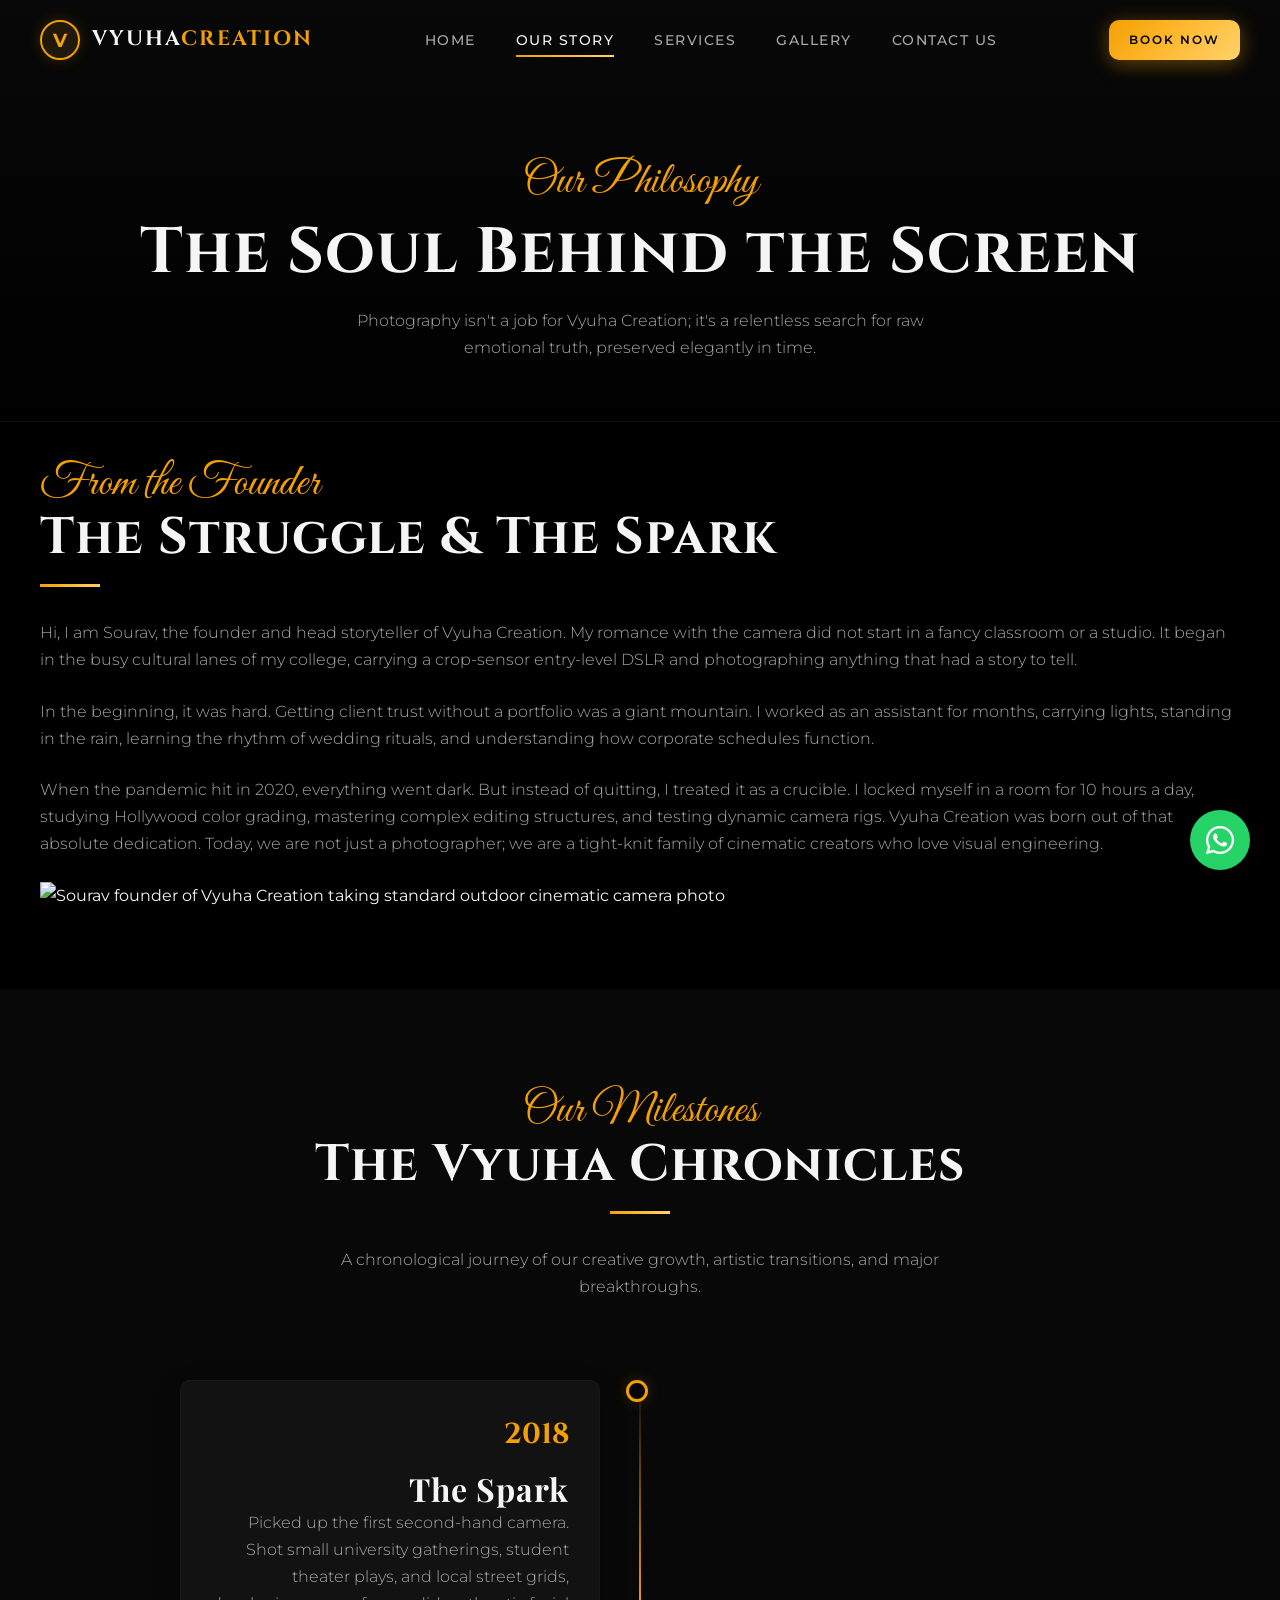
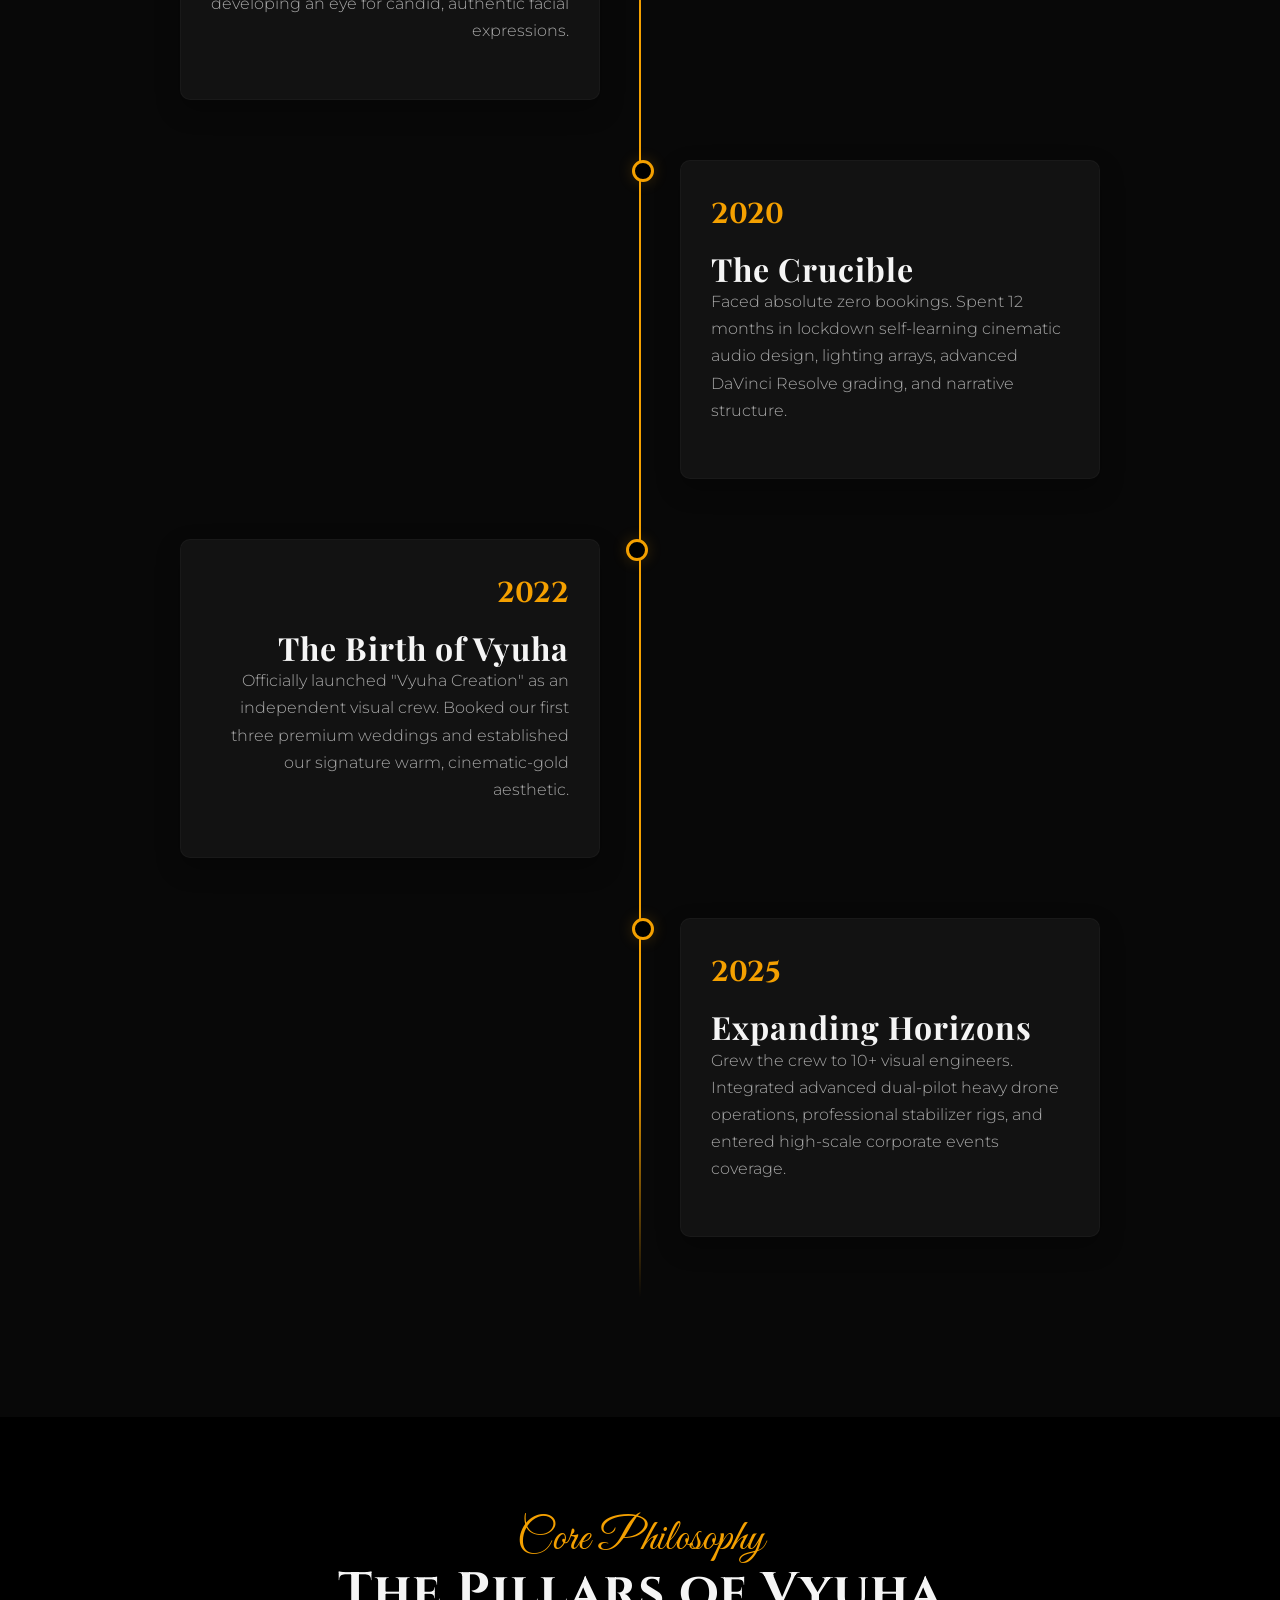
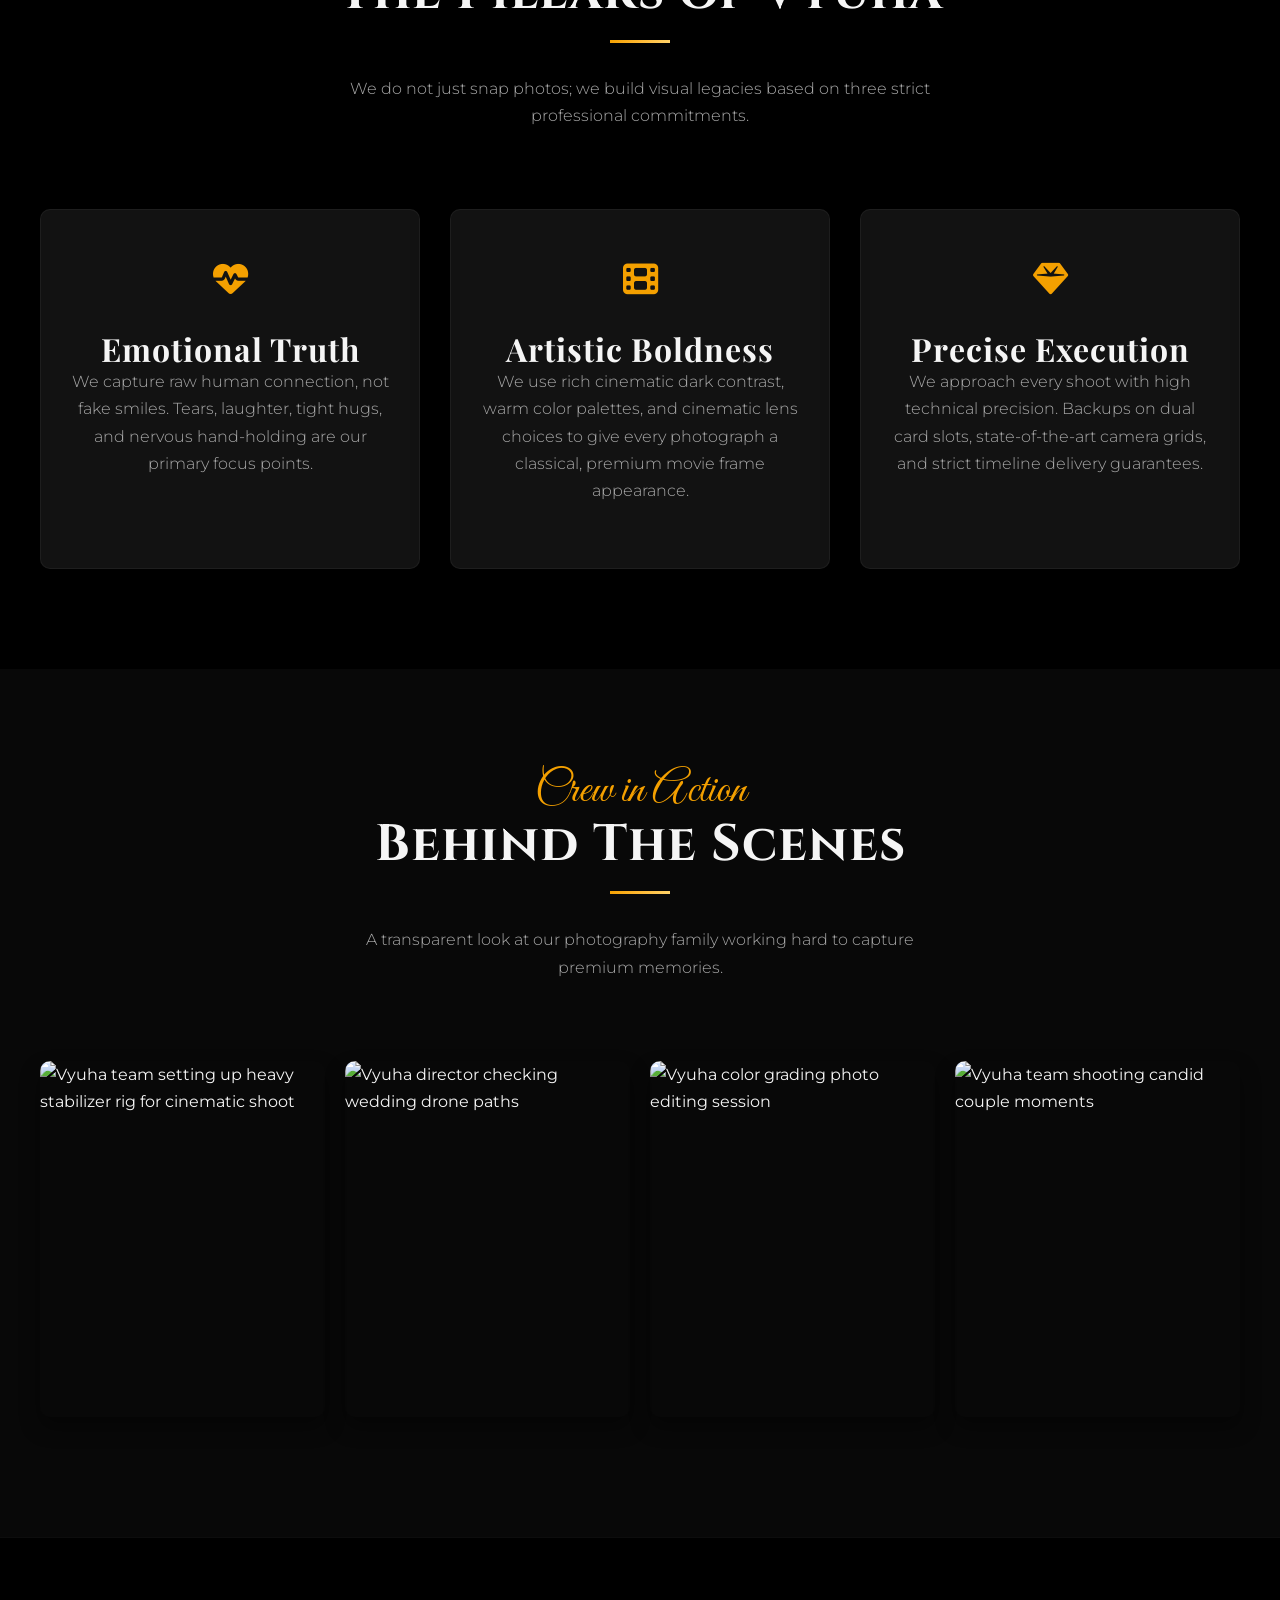
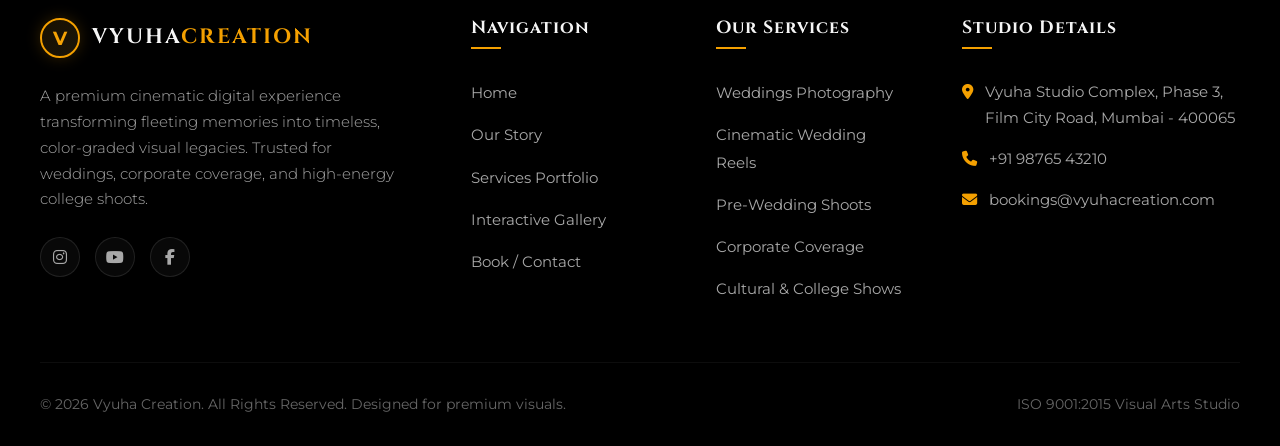
==== about.html @ 6b087086 "Initial commit - premium responsive cinematic portfolio website" ====
<!DOCTYPE html>
<html lang="en">
<head>
  <meta charset="UTF-8">
  <meta name="viewport" content="width=device-width, initial-scale=1.0">
  
  <!-- SEO Optimization -->
  <title>Our Story | Vyuha Creation Studio & Crew</title>
  <meta name="description" content="Discover the emotional journey behind Vyuha Creation. Learn about our founder's vision, our struggle, our creative philosophy, and what makes us premium.">
  <meta name="keywords" content="photography studio story, who is vyuha creation, wedding cinematic videographers, documentary photography">
  
  <!-- FontAwesome Icons -->
  <link rel="stylesheet" href="https://cdnjs.cloudflare.com/ajax/libs/font-awesome/6.4.0/css/all.min.css">
  
  <!-- Master Stylesheet -->
  <link rel="stylesheet" href="css/style.css">
  
  <style>
    /* About-Specific Timeline Styles */
    .timeline-container {
      position: relative;
      max-width: 1000px;
      margin: 80px auto 0 auto;
    }
    
    .timeline-container::before {
      content: '';
      position: absolute;
      width: 2px;
      height: 100%;
      background: linear-gradient(180deg, rgba(244,160,0,0) 0%, var(--color-gold) 15%, var(--color-gold) 85%, rgba(244,160,0,0) 100%);
      left: 50%;
      transform: translateX(-50%);
      top: 0;
    }
    
    .timeline-item {
      position: relative;
      width: 50%;
      padding: 0 40px 60px 40px;
      box-sizing: border-box;
    }
    
    .timeline-item::after {
      content: '';
      position: absolute;
      width: 16px;
      height: 16px;
      border-radius: 50%;
      background: var(--bg-pure-black);
      border: 3px solid var(--color-gold);
      top: 0;
      z-index: 2;
      box-shadow: var(--gold-border-glow);
    }
    
    .timeline-item:nth-child(odd) {
      left: 0;
      text-align: right;
    }
    
    .timeline-item:nth-child(odd)::after {
      right: -8px;
    }
    
    .timeline-item:nth-child(even) {
      left: 50%;
      text-align: left;
    }
    
    .timeline-item:nth-child(even)::after {
      left: -8px;
    }
    
    .timeline-year {
      font-family: var(--font-serif-brand);
      font-size: 1.8rem;
      font-weight: 700;
      color: var(--color-gold);
      margin-bottom: 10px;
    }
    
    .timeline-card {
      background: var(--bg-card);
      border: 1px solid rgba(255, 255, 255, 0.03);
      padding: 30px;
      border-radius: var(--border-radius-md);
      box-shadow: 0 10px 25px rgba(0,0,0,0.3);
      transition: var(--transition-smooth);
    }
    
    .timeline-item:hover .timeline-card {
      transform: translateY(-5px);
      border-color: rgba(244, 160, 0, 0.2);
      box-shadow: var(--gold-border-glow);
    }
    
    /* Philosphy Pillars styling */
    .pillars-grid {
      display: grid;
      grid-template-columns: repeat(3, 1fr);
      gap: 30px;
      margin-top: 50px;
    }
    
    .pillar-card {
      text-align: center;
      padding: 40px 30px;
    }
    
    .pillar-icon {
      font-size: 2.2rem;
      color: var(--color-gold);
      margin-bottom: 20px;
    }
    
    /* BTS section grid */
    .bts-grid {
      display: grid;
      grid-template-columns: repeat(4, 1fr);
      gap: 20px;
      margin-top: 50px;
    }
    
    .bts-card {
      position: relative;
      border-radius: var(--border-radius-md);
      overflow: hidden;
      aspect-ratio: 4/5;
      box-shadow: 0 10px 20px rgba(0,0,0,0.4);
    }
    
    .bts-card img {
      width: 100%;
      height: 100%;
      object-fit: cover;
      transition: var(--transition-smooth);
    }
    
    .bts-card:hover img {
      transform: scale(1.06);
    }
    
    .bts-overlay {
      position: absolute;
      top: 0;
      left: 0;
      width: 100%;
      height: 100%;
      background: rgba(0, 0, 0, 0.6);
      opacity: 0;
      transition: var(--transition-fast);
      display: flex;
      align-items: center;
      justify-content: center;
      padding: 20px;
      text-align: center;
    }
    
    .bts-card:hover class {
      opacity: 1;
    }
    
    .bts-card:hover .bts-overlay {
      opacity: 1;
    }
    
    .bts-text {
      font-family: var(--font-sans);
      font-size: 0.85rem;
      font-weight: 500;
      letter-spacing: 1px;
      text-transform: uppercase;
      color: var(--color-gold);
    }
    
    /* Responsive timeline */
    @media (max-width: 768px) {
      .timeline-container::before {
        left: 20px;
      }
      
      .timeline-item {
        width: 100%;
        padding-left: 50px;
        padding-right: 0;
        text-align: left !important;
      }
      
      .timeline-item::after {
        left: 12px !important;
      }
      
      .timeline-item:nth-child(even) {
        left: 0;
      }
      
      .pillars-grid {
        grid-template-columns: 1fr;
      }
      
      .bts-grid {
        grid-template-columns: repeat(2, 1fr);
      }
    }
  </style>
</head>
<body>

  <!-- ==========================================
       HEADER / NAVIGATION BAR
       ========================================== -->
  <header>
    <div class="navbar">
      <a href="index.html" class="logo">
        <div class="logo-icon">V</div>
        <div class="logo-text">VYUHA<span>CREATION</span></div>
      </a>
      
      <ul class="nav-links">
        <li><a href="index.html">Home</a></li>
        <li><a href="about.html" class="active">Our Story</a></li>
        <li><a href="services.html">Services</a></li>
        <li><a href="gallery.html">Gallery</a></li>
        <li><a href="contact.html">Contact Us</a></li>
      </ul>
      
      <div class="nav-actions">
        <a href="contact.html" class="btn btn-primary" style="padding: 10px 20px; font-size: 0.75rem;">Book Now</a>
        <button class="hamburger" aria-label="Toggle Navigation">
          <span></span>
          <span></span>
          <span></span>
        </button>
      </div>
    </div>
  </header>

  <!-- Mobile Overlay Navigation -->
  <ul class="mobile-nav">
    <li><a href="index.html">Home</a></li>
    <li><a href="about.html" class="active">Our Story</a></li>
    <li><a href="services.html">Services</a></li>
    <li><a href="gallery.html">Gallery</a></li>
    <li><a href="contact.html">Contact Us</a></li>
    <li><a href="contact.html" class="btn btn-primary" style="margin-top: 20px;">Book A Shoot</a></li>
  </ul>

  <!-- ==========================================
       PAGE HERO
       ========================================== -->
  <section style="padding: 160px 40px 60px 40px; text-align: center; background: linear-gradient(180deg, var(--bg-dark-charcoal) 0%, var(--bg-pure-black) 100%); border-bottom: 1px solid rgba(255,255,255,0.02);">
    <div class="container reveal">
      <span class="script-text">Our Philosophy</span>
      <h1 style="font-size: clamp(2.2rem, 5vw, 4rem); font-family: var(--font-serif-brand); margin-top: 10px;">The Soul Behind the Screen</h1>
      <p style="max-width: 600px; margin: 15px auto 0 auto; color: var(--color-text-secondary);">Photography isn't a job for Vyuha Creation; it's a relentless search for raw emotional truth, preserved elegantly in time.</p>
    </div>
  </section>

  <!-- ==========================================
       FOUNDER'S STORY SECTION
       ========================================== -->
  <section style="padding-top: 40px; padding-bottom: 80px;">
    <div class="container">
      <div class="intro-grid">
        <div class="intro-content reveal">
          <span class="script-text">From the Founder</span>
          <h2 class="section-title">The Struggle & The Spark</h2>
          <p>Hi, I am Sourav, the founder and head storyteller of Vyuha Creation. My romance with the camera did not start in a fancy classroom or a studio. It began in the busy cultural lanes of my college, carrying a crop-sensor entry-level DSLR and photographing anything that had a story to tell.</p>
          <p>In the beginning, it was hard. Getting client trust without a portfolio was a giant mountain. I worked as an assistant for months, carrying lights, standing in the rain, learning the rhythm of wedding rituals, and understanding how corporate schedules function.</p>
          <p>When the pandemic hit in 2020, everything went dark. But instead of quitting, I treated it as a crucible. I locked myself in a room for 10 hours a day, studying Hollywood color grading, mastering complex editing structures, and testing dynamic camera rigs. Vyuha Creation was born out of that absolute dedication. Today, we are not just a photographer; we are a tight-knit family of cinematic creators who love visual engineering.</p>
        </div>
        <div class="intro-image-container reveal" style="transition-delay: 0.2s;">
          <img src="https://images.unsplash.com/photo-1502602898657-3e91760cbb34?q=80&w=1200" alt="Sourav founder of Vyuha Creation taking standard outdoor cinematic camera photo">
        </div>
      </div>
    </div>
  </section>

  <!-- ==========================================
       TIMELINE OF STORY
       ========================================== -->
  <section style="background-color: var(--bg-dark-charcoal); padding-top: 100px; padding-bottom: 120px;">
    <div class="container">
      <div class="section-header reveal">
        <span class="script-text">Our Milestones</span>
        <h2 class="section-title center">The Vyuha Chronicles</h2>
        <p>A chronological journey of our creative growth, artistic transitions, and major breakthroughs.</p>
      </div>
      
      <div class="timeline-container">
        <!-- Item 1 -->
        <div class="timeline-item reveal">
          <div class="timeline-card">
            <div class="timeline-year">2018</div>
            <h3>The Spark</h3>
            <p>Picked up the first second-hand camera. Shot small university gatherings, student theater plays, and local street grids, developing an eye for candid, authentic facial expressions.</p>
          </div>
        </div>
        
        <!-- Item 2 -->
        <div class="timeline-item reveal" style="transition-delay: 0.15s;">
          <div class="timeline-card">
            <div class="timeline-year">2020</div>
            <h3>The Crucible</h3>
            <p>Faced absolute zero bookings. Spent 12 months in lockdown self-learning cinematic audio design, lighting arrays, advanced DaVinci Resolve grading, and narrative structure.</p>
          </div>
        </div>
        
        <!-- Item 3 -->
        <div class="timeline-item reveal" style="transition-delay: 0.2s;">
          <div class="timeline-card">
            <div class="timeline-year">2022</div>
            <h3>The Birth of Vyuha</h3>
            <p>Officially launched "Vyuha Creation" as an independent visual crew. Booked our first three premium weddings and established our signature warm, cinematic-gold aesthetic.</p>
          </div>
        </div>
        
        <!-- Item 4 -->
        <div class="timeline-item reveal" style="transition-delay: 0.25s;">
          <div class="timeline-card">
            <div class="timeline-year">2025</div>
            <h3>Expanding Horizons</h3>
            <p>Grew the crew to 10+ visual engineers. Integrated advanced dual-pilot heavy drone operations, professional stabilizer rigs, and entered high-scale corporate events coverage.</p>
          </div>
        </div>
      </div>
    </div>
  </section>

  <!-- ==========================================
       OUR PILLARS / PHILOSOPHY
       ========================================== -->
  <section style="padding-top: 100px; padding-bottom: 100px;">
    <div class="container">
      <div class="section-header reveal">
        <span class="script-text">Core Philosophy</span>
        <h2 class="section-title center">The Pillars of Vyuha</h2>
        <p>We do not just snap photos; we build visual legacies based on three strict professional commitments.</p>
      </div>
      
      <div class="pillars-grid">
        <!-- Pillar 1 -->
        <div class="card pillar-card reveal">
          <div class="pillar-icon"><i class="fa-solid fa-heart-pulse"></i></div>
          <h3>Emotional Truth</h3>
          <p>We capture raw human connection, not fake smiles. Tears, laughter, tight hugs, and nervous hand-holding are our primary focus points.</p>
        </div>
        
        <!-- Pillar 2 -->
        <div class="card pillar-card reveal" style="transition-delay: 0.15s;">
          <div class="pillar-icon"><i class="fa-solid fa-film"></i></div>
          <h3>Artistic Boldness</h3>
          <p>We use rich cinematic dark contrast, warm color palettes, and cinematic lens choices to give every photograph a classical, premium movie frame appearance.</p>
        </div>
        
        <!-- Pillar 3 -->
        <div class="card pillar-card reveal" style="transition-delay: 0.3s;">
          <div class="pillar-icon"><i class="fa-solid fa-gem"></i></div>
          <h3>Precise Execution</h3>
          <p>We approach every shoot with high technical precision. Backups on dual card slots, state-of-the-art camera grids, and strict timeline delivery guarantees.</p>
        </div>
      </div>
    </div>
  </section>

  <!-- ==========================================
       BEHIND THE SCENES SHOWCASE
       ========================================== -->
  <section style="background-color: var(--bg-dark-charcoal); padding-top: 100px; padding-bottom: 120px;">
    <div class="container">
      <div class="section-header reveal">
        <span class="script-text">Crew in Action</span>
        <h2 class="section-title center">Behind The Scenes</h2>
        <p>A transparent look at our photography family working hard to capture premium memories.</p>
      </div>
      
      <div class="bts-grid">
        <!-- Card 1 -->
        <div class="bts-card reveal">
          <img src="https://images.unsplash.com/photo-1475721027785-f74eccf877e2?q=80&w=600" alt="Vyuha team setting up heavy stabilizer rig for cinematic shoot">
          <div class="bts-overlay">
            <span class="bts-text">Camera Calibration</span>
          </div>
        </div>
        
        <!-- Card 2 -->
        <div class="bts-card reveal" style="transition-delay: 0.1s;">
          <img src="https://images.unsplash.com/photo-1540575467063-178a50c2df87?q=80&w=600" alt="Vyuha director checking wedding drone paths">
          <div class="bts-overlay">
            <span class="bts-text">Drone Scouting</span>
          </div>
        </div>
        
        <!-- Card 3 -->
        <div class="bts-card reveal" style="transition-delay: 0.2s;">
          <img src="https://images.unsplash.com/photo-1516450360452-9312f5e86fc7?q=80&w=600" alt="Vyuha color grading photo editing session">
          <div class="bts-overlay">
            <span class="bts-text">Color Grading Panel</span>
          </div>
        </div>
        
        <!-- Card 4 -->
        <div class="bts-card reveal" style="transition-delay: 0.3s;">
          <img src="https://images.unsplash.com/photo-1511285560929-80b456fea0bc?q=80&w=600" alt="Vyuha team shooting candid couple moments">
          <div class="bts-overlay">
            <span class="bts-text">Candid Framing</span>
          </div>
        </div>
      </div>
    </div>
  </section>

  <!-- ==========================================
       FOOTER
       ========================================== -->
  <footer>
    <div class="footer-grid">
      <div class="footer-column footer-about">
        <a href="index.html" class="logo">
          <div class="logo-icon">V</div>
          <div class="logo-text">VYUHA<span>CREATION</span></div>
        </a>
        <p>A premium cinematic digital experience transforming fleeting memories into timeless, color-graded visual legacies. Trusted for weddings, corporate coverage, and high-energy college shoots.</p>
        <div class="social-links">
          <a href="https://instagram.com" class="social-icon" target="_blank" aria-label="Instagram Profile"><i class="fa-brands fa-instagram"></i></a>
          <a href="https://youtube.com" class="social-icon" target="_blank" aria-label="Youtube Channel"><i class="fa-brands fa-youtube"></i></a>
          <a href="https://facebook.com" class="social-icon" target="_blank" aria-label="Facebook Page"><i class="fa-brands fa-facebook-f"></i></a>
        </div>
      </div>
      
      <div class="footer-column">
        <h4>Navigation</h4>
        <ul class="footer-links">
          <li><a href="index.html">Home</a></li>
          <li><a href="about.html">Our Story</a></li>
          <li><a href="services.html">Services Portfolio</a></li>
          <li><a href="gallery.html">Interactive Gallery</a></li>
          <li><a href="contact.html">Book / Contact</a></li>
        </ul>
      </div>
      
      <div class="footer-column">
        <h4>Our Services</h4>
        <ul class="footer-links">
          <li><a href="services.html#wedding">Weddings Photography</a></li>
          <li><a href="services.html#cinematic">Cinematic Wedding Reels</a></li>
          <li><a href="services.html#pre-wedding">Pre-Wedding Shoots</a></li>
          <li><a href="services.html#corporate">Corporate Coverage</a></li>
          <li><a href="services.html#events">Cultural & College Shows</a></li>
        </ul>
      </div>
      
      <div class="footer-column">
        <h4>Studio Details</h4>
        <div class="footer-contact-info">
          <div class="contact-item">
            <i class="fa-solid fa-location-dot"></i>
            <span>Vyuha Studio Complex, Phase 3, Film City Road, Mumbai - 400065</span>
          </div>
          <div class="contact-item">
            <i class="fa-solid fa-phone"></i>
            <span>+91 98765 43210</span>
          </div>
          <div class="contact-item">
            <i class="fa-solid fa-envelope"></i>
            <span>bookings@vyuhacreation.com</span>
          </div>
        </div>
      </div>
    </div>
    
    <div class="footer-bottom">
      <span>&copy; 2026 Vyuha Creation. All Rights Reserved. Designed for premium visuals.</span>
      <span>ISO 9001:2015 Visual Arts Studio</span>
    </div>
  </footer>

  <!-- WhatsApp Floating Widget Button -->
  <a href="#" class="whatsapp-widget whatsapp-booking-btn" data-service="Brand Story Consultation" target="_blank" aria-label="Chat on WhatsApp">
    <i class="fa-brands fa-whatsapp"></i>
  </a>

  <!-- ==========================================
       SCRIPTS
       ========================================== -->
  <script src="js/main.js"></script>

</body>
</html>
---- css/style.css ----
/* ==========================================================================
   VYUHA CREATION - PREMIUM DESIGN SYSTEM & Brand Stylesheet
   ========================================================================== */

/* --- Google Fonts Import --- */
@import url('https://fonts.googleapis.com/css2?family=Cinzel:wght@400;600;700;900&family=Montserrat:ital,wght@0,300;0,400;0,500;0,600;0,700;1,400&family=Playfair+Display:ital,wght@0,400;0,600;0,700;1,400&family=Great+Vibes&display=swap');

/* --- CSS Variables & Design Tokens --- */
:root {
  /* Colors */
  --bg-pure-black: #000000;
  --bg-dark-charcoal: #080808;
  --bg-card: #121212;
  --bg-card-hover: #1c1c1c;
  
  --color-gold: #F4A000;
  --color-gold-light: #FFB933;
  --color-gold-glow: #ffd36b;
  
  --color-text-primary: #F5F5F5;
  --color-text-secondary: #A8A8A8;
  --color-text-dark: #666666;
  
  --gold-gradient: linear-gradient(135deg, #F4A000, #FFB933, #FFD36B);
  --dark-gradient: linear-gradient(180deg, rgba(0,0,0,0.8) 0%, rgba(10,10,10,0.95) 100%);
  --gold-border-glow: 0 0 15px rgba(244, 160, 0, 0.2);
  --gold-button-glow: 0 4px 20px rgba(244, 160, 0, 0.4);
  
  /* Fonts */
  --font-serif-brand: 'Cinzel', serif;
  --font-serif-display: 'Playfair Display', serif;
  --font-sans: 'Montserrat', sans-serif;
  --font-script: 'Great Vibes', cursive;
  
  /* Layout */
  --header-height: 80px;
  --transition-smooth: all 0.5s cubic-bezier(0.25, 0.8, 0.25, 1);
  --transition-fast: all 0.25s ease;
  --border-radius-sm: 4px;
  --border-radius-md: 10px;
  --border-radius-lg: 20px;
  --max-width: 1400px;
}

/* --- Base & Reset --- */
* {
  box-sizing: border-box;
  margin: 0;
  padding: 0;
}

html {
  scroll-behavior: smooth;
  background-color: var(--bg-pure-black);
  color: var(--color-text-primary);
  font-family: var(--font-sans);
  font-size: 16px;
  -webkit-font-smoothing: antialiased;
  overflow-x: hidden;
}

body {
  overflow-x: hidden;
  background-color: var(--bg-pure-black);
  min-height: 100vh;
  line-height: 1.7;
}

/* Sleek Dark Scrollbar */
::-webkit-scrollbar {
  width: 8px;
}
::-webkit-scrollbar-track {
  background: var(--bg-pure-black);
}
::-webkit-scrollbar-thumb {
  background: #222;
  border-radius: var(--border-radius-sm);
  border: 2px solid var(--bg-pure-black);
}
::-webkit-scrollbar-thumb:hover {
  background: var(--color-gold);
}

/* --- Typography --- */
h1, h2, h3, h4, h5, h6 {
  font-family: var(--font-serif-brand);
  font-weight: 700;
  letter-spacing: 1px;
  line-height: 1.2;
}

h1 {
  font-size: clamp(2.5rem, 5vw, 5rem);
}

h2 {
  font-size: clamp(2rem, 4vw, 3.5rem);
  position: relative;
  margin-bottom: 2rem;
}

h2.section-title::after {
  content: '';
  display: block;
  width: 60px;
  height: 3px;
  background: var(--gold-gradient);
  margin-top: 1rem;
}

h2.section-title.center::after {
  margin: 1rem auto 0 auto;
}

h3 {
  font-size: clamp(1.4rem, 2.5vw, 2rem);
  font-family: var(--font-serif-display);
}

p {
  color: var(--color-text-secondary);
  font-weight: 300;
  margin-bottom: 1.5rem;
}

a {
  color: inherit;
  text-decoration: none;
  transition: var(--transition-fast);
}

.script-text {
  font-family: var(--font-script);
  color: var(--color-gold);
  font-size: clamp(1.8rem, 3.5vw, 3rem);
  font-weight: 400;
  letter-spacing: 0;
  line-height: 1;
}

/* --- Global Shell Layout (Navbar & Footer) --- */

header {
  position: fixed;
  top: 0;
  left: 0;
  width: 100%;
  height: var(--header-height);
  z-index: 1000;
  transition: var(--transition-smooth);
}

header.scrolled {
  background-color: rgba(0, 0, 0, 0.9);
  backdrop-filter: blur(15px);
  border-bottom: 1px solid rgba(244, 160, 0, 0.1);
  height: 70px;
}

.navbar {
  max-width: var(--max-width);
  margin: 0 auto;
  height: 100%;
  display: flex;
  justify-content: space-between;
  align-items: center;
  padding: 0 40px;
}

.logo {
  display: flex;
  align-items: center;
  gap: 12px;
}

.logo-icon {
  width: 40px;
  height: 40px;
  border: 2px solid var(--color-gold);
  border-radius: 50%;
  display: flex;
  align-items: center;
  justify-content: center;
  color: var(--color-gold);
  font-weight: bold;
  font-size: 1.2rem;
  box-shadow: var(--gold-border-glow);
  position: relative;
  overflow: hidden;
}

.logo-icon::before {
  content: '';
  position: absolute;
  width: 100%;
  height: 100%;
  background: var(--gold-gradient);
  opacity: 0.1;
}

.logo-text {
  font-family: var(--font-serif-brand);
  font-size: 1.3rem;
  font-weight: 700;
  letter-spacing: 2px;
  color: var(--color-text-primary);
}

.logo-text span {
  color: var(--color-gold);
}

.nav-links {
  display: flex;
  align-items: center;
  gap: 40px;
  list-style: none;
}

.nav-links a {
  font-family: var(--font-sans);
  font-size: 0.9rem;
  font-weight: 500;
  letter-spacing: 1.5px;
  text-transform: uppercase;
  color: var(--color-text-secondary);
  position: relative;
  padding: 8px 0;
}

.nav-links a::after {
  content: '';
  position: absolute;
  bottom: 0;
  left: 0;
  width: 0;
  height: 2px;
  background: var(--gold-gradient);
  transition: var(--transition-smooth);
}

.nav-links a:hover,
.nav-links a.active {
  color: var(--color-text-primary);
}

.nav-links a:hover::after,
.nav-links a.active::after {
  width: 100%;
}

.nav-actions {
  display: flex;
  align-items: center;
}

/* Hamburger Menu button */
.hamburger {
  display: none;
  background: none;
  border: none;
  cursor: pointer;
  z-index: 1001;
}

.hamburger span {
  display: block;
  width: 25px;
  height: 2px;
  background: var(--color-text-primary);
  margin: 6px 0;
  transition: var(--transition-fast);
}

/* Mobile Sidebar Menu */
.mobile-nav {
  position: fixed;
  top: 0;
  right: -100%;
  width: 100%;
  height: 100vh;
  background-color: var(--bg-pure-black);
  z-index: 999;
  display: flex;
  flex-direction: column;
  justify-content: center;
  align-items: center;
  gap: 30px;
  list-style: none;
  transition: var(--transition-smooth);
  padding: 80px 40px;
}

.mobile-nav.active {
  right: 0;
}

.mobile-nav a {
  font-family: var(--font-serif-brand);
  font-size: 1.8rem;
  text-transform: uppercase;
  letter-spacing: 3px;
  color: var(--color-text-secondary);
}

.mobile-nav a:hover,
.mobile-nav a.active {
  color: var(--color-gold);
  text-shadow: 0 0 10px rgba(244, 160, 0, 0.3);
}

/* --- Buttons System --- */
.btn {
  display: inline-flex;
  align-items: center;
  justify-content: center;
  padding: 14px 28px;
  border-radius: var(--border-radius-md);
  font-family: var(--font-sans);
  font-size: 0.85rem;
  font-weight: 600;
  letter-spacing: 2px;
  text-transform: uppercase;
  cursor: pointer;
  transition: var(--transition-smooth);
  border: none;
  position: relative;
  z-index: 1;
}

.btn-primary {
  background: var(--gold-gradient);
  color: var(--bg-pure-black);
  box-shadow: var(--gold-button-glow);
}

.btn-primary::before {
  content: '';
  position: absolute;
  top: 0;
  left: 0;
  width: 100%;
  height: 100%;
  background: linear-gradient(135deg, #FFB933, #FFD36B, #F4A000);
  opacity: 0;
  transition: var(--transition-fast);
  z-index: -1;
  border-radius: var(--border-radius-md);
}

.btn-primary:hover {
  transform: translateY(-3px);
  box-shadow: 0 6px 25px rgba(244, 160, 0, 0.6);
}

.btn-primary:hover::before {
  opacity: 1;
}

.btn-secondary {
  background: transparent;
  color: var(--color-text-primary);
  border: 1px solid rgba(255, 255, 255, 0.2);
}

.btn-secondary:hover {
  border-color: var(--color-gold);
  color: var(--bg-pure-black);
  transform: translateY(-3px);
  box-shadow: var(--gold-border-glow);
}

.btn-secondary::before {
  content: '';
  position: absolute;
  top: 0;
  left: 0;
  width: 100%;
  height: 100%;
  background: var(--gold-gradient);
  z-index: -1;
  transform: scaleX(0);
  transform-origin: left;
  transition: transform 0.5s cubic-bezier(0.25, 0.8, 0.25, 1);
  border-radius: 9px;
}

.btn-secondary:hover::before {
  transform: scaleX(1);
}

/* --- Common Layout & Containers --- */
section {
  padding: 120px 40px;
  position: relative;
}

.container {
  max-width: var(--max-width);
  margin: 0 auto;
  width: 100%;
}

.section-header {
  text-align: center;
  margin-bottom: 80px;
}

.section-header p {
  max-width: 600px;
  margin: 15px auto 0 auto;
}

/* Floating WhatsApp Button */
.whatsapp-widget {
  position: fixed;
  bottom: 30px;
  right: 30px;
  z-index: 998;
  width: 60px;
  height: 60px;
  background-color: #25d366;
  border-radius: 50%;
  display: flex;
  align-items: center;
  justify-content: center;
  box-shadow: 0 4px 15px rgba(0, 0, 0, 0.3);
  color: white;
  font-size: 2rem;
  transition: var(--transition-smooth);
}

.whatsapp-widget:hover {
  transform: scale(1.1) rotate(15deg);
  box-shadow: 0 8px 25px rgba(37, 211, 102, 0.5);
}

/* --- Component styles --- */

/* Cards General */
.grid-container {
  display: grid;
  gap: 30px;
}

.card {
  background: var(--bg-card);
  border: 1px solid rgba(255, 255, 255, 0.05);
  border-radius: var(--border-radius-md);
  padding: 40px;
  transition: var(--transition-smooth);
  position: relative;
  overflow: hidden;
}

.card::before {
  content: '';
  position: absolute;
  top: 0;
  left: 0;
  width: 100%;
  height: 3px;
  background: var(--gold-gradient);
  transform: scaleX(0);
  transform-origin: left;
  transition: var(--transition-smooth);
}

.card:hover {
  transform: translateY(-5px);
  background: var(--bg-card-hover);
  border-color: rgba(244, 160, 0, 0.2);
  box-shadow: var(--gold-border-glow);
}

.card:hover::before {
  transform: scaleX(1);
}

/* --- Lightbox System --- */
.lightbox {
  position: fixed;
  top: 0;
  left: 0;
  width: 100%;
  height: 100%;
  background: rgba(0, 0, 0, 0.95);
  z-index: 2000;
  display: flex;
  justify-content: center;
  align-items: center;
  opacity: 0;
  pointer-events: none;
  transition: opacity 0.4s ease;
}

.lightbox.active {
  opacity: 1;
  pointer-events: all;
}

.lightbox-content {
  position: relative;
  max-width: 90%;
  max-height: 85%;
  display: flex;
  justify-content: center;
  align-items: center;
}

.lightbox-image {
  max-width: 100%;
  max-height: 85vh;
  border-radius: var(--border-radius-sm);
  box-shadow: 0 10px 30px rgba(0, 0, 0, 0.5);
  border: 1px solid rgba(255, 255, 255, 0.1);
  transform: scale(0.9);
  transition: transform 0.4s ease;
}

.lightbox.active .lightbox-image {
  transform: scale(1);
}

.lightbox-close {
  position: absolute;
  top: -40px;
  right: 0;
  background: none;
  border: none;
  color: var(--color-text-primary);
  font-size: 2rem;
  cursor: pointer;
  transition: var(--transition-fast);
}

.lightbox-close:hover {
  color: var(--color-gold);
}

.lightbox-nav {
  position: absolute;
  top: 50%;
  transform: translateY(-50%);
  background: rgba(0, 0, 0, 0.5);
  border: 1px solid rgba(255, 255, 255, 0.1);
  color: var(--color-text-primary);
  font-size: 1.5rem;
  padding: 15px 20px;
  cursor: pointer;
  transition: var(--transition-fast);
  border-radius: var(--border-radius-sm);
}

.lightbox-nav:hover {
  color: var(--color-gold);
  background: rgba(0, 0, 0, 0.8);
}

.lightbox-prev {
  left: -80px;
}

.lightbox-next {
  right: -80px;
}

/* Glassmorphism Inquiry Form */
.glass-panel {
  background: rgba(18, 18, 18, 0.6);
  backdrop-filter: blur(20px);
  border: 1px solid rgba(255, 255, 255, 0.05);
  border-radius: var(--border-radius-lg);
  padding: 50px;
  box-shadow: 0 15px 35px rgba(0, 0, 0, 0.4);
  position: relative;
  overflow: hidden;
}

.glass-panel::before {
  content: '';
  position: absolute;
  width: 200px;
  height: 200px;
  background: radial-gradient(circle, rgba(244, 160, 0, 0.1) 0%, transparent 70%);
  top: -100px;
  right: -100px;
}

.form-group {
  margin-bottom: 25px;
}

.form-group label {
  display: block;
  font-family: var(--font-sans);
  font-size: 0.8rem;
  text-transform: uppercase;
  letter-spacing: 2px;
  color: var(--color-text-secondary);
  margin-bottom: 10px;
  font-weight: 600;
}

.form-control {
  width: 100%;
  background: rgba(255, 255, 255, 0.03);
  border: 1px solid rgba(255, 255, 255, 0.1);
  border-radius: var(--border-radius-md);
  padding: 16px 20px;
  font-family: var(--font-sans);
  color: var(--color-text-primary);
  font-size: 0.95rem;
  transition: var(--transition-fast);
}

.form-control:focus {
  outline: none;
  border-color: var(--color-gold);
  background: rgba(255, 255, 255, 0.05);
  box-shadow: 0 0 10px rgba(244, 160, 0, 0.15);
}

textarea.form-control {
  resize: vertical;
  min-height: 120px;
}

/* Footer Section */
footer {
  background-color: var(--bg-pure-black);
  border-top: 1px solid rgba(255, 255, 255, 0.05);
  padding: 80px 40px 30px 40px;
}

.footer-grid {
  display: grid;
  grid-template-columns: 2fr 1fr 1fr 1.5fr;
  gap: 60px;
  max-width: var(--max-width);
  margin: 0 auto 60px auto;
}

.footer-about .logo {
  margin-bottom: 25px;
}

.footer-about p {
  font-size: 0.95rem;
  margin-bottom: 25px;
}

.social-links {
  display: flex;
  gap: 15px;
}

.social-icon {
  width: 40px;
  height: 40px;
  border-radius: 50%;
  background: rgba(255, 255, 255, 0.03);
  border: 1px solid rgba(255, 255, 255, 0.1);
  display: flex;
  align-items: center;
  justify-content: center;
  color: var(--color-text-secondary);
  transition: var(--transition-fast);
}

.social-icon:hover {
  background: var(--gold-gradient);
  color: var(--bg-pure-black);
  border-color: transparent;
  transform: translateY(-3px);
  box-shadow: var(--gold-border-glow);
}

.footer-column h4 {
  font-family: var(--font-serif-brand);
  font-size: 1.1rem;
  margin-bottom: 30px;
  color: var(--color-text-primary);
  position: relative;
  padding-bottom: 10px;
}

.footer-column h4::after {
  content: '';
  position: absolute;
  bottom: 0;
  left: 0;
  width: 30px;
  height: 2px;
  background: var(--color-gold);
}

.footer-links {
  list-style: none;
  display: flex;
  flex-direction: column;
  gap: 15px;
}

.footer-links a {
  color: var(--color-text-secondary);
  font-size: 0.95rem;
}

.footer-links a:hover {
  color: var(--color-gold);
  padding-left: 5px;
}

.footer-contact-info {
  display: flex;
  flex-direction: column;
  gap: 15px;
}

.contact-item {
  display: flex;
  align-items: flex-start;
  gap: 12px;
  font-size: 0.95rem;
  color: var(--color-text-secondary);
}

.contact-item i {
  color: var(--color-gold);
  margin-top: 5px;
}

.footer-bottom {
  max-width: var(--max-width);
  margin: 0 auto;
  padding-top: 30px;
  border-top: 1px solid rgba(255, 255, 255, 0.05);
  display: flex;
  justify-content: space-between;
  align-items: center;
  font-size: 0.85rem;
  color: var(--color-text-dark);
}

/* Animations classes for GSAP & CSS */
.reveal {
  opacity: 0;
  transform: translateY(30px);
  transition: opacity 0.8s ease, transform 0.8s ease;
}

.reveal.active {
  opacity: 1;
  transform: translateY(0);
}

/* --- Media Queries --- */

/* ==========================================================================
   ADVANCED SCREEN & DEVICE OPTIMIZATIONS (RESPONSIVE ENGINE)
   ========================================================================== */

/* iOS Notch & Safe Area Variable Fallbacks */
@supports (padding: env(safe-area-inset-top)) {
  .navbar {
    padding-left: max(40px, env(safe-area-inset-left));
    padding-right: max(40px, env(safe-area-inset-right));
  }
  .mobile-nav {
    padding-top: max(80px, env(safe-area-inset-top));
    padding-bottom: max(40px, env(safe-area-inset-bottom));
  }
  .whatsapp-widget {
    right: calc(30px + env(safe-area-inset-right));
    bottom: calc(30px + env(safe-area-inset-bottom));
  }
  .lightbox-close {
    top: max(-40px, calc(-40px - env(safe-area-inset-top)));
    right: max(0px, env(safe-area-inset-right));
  }
}

/* Intermediate Viewport Scale (Laptops / Smaller Monitors) */
@media (max-width: 1200px) {
  .lightbox-prev {
    left: 20px;
    background: rgba(0, 0, 0, 0.7);
  }
  .lightbox-next {
    right: 20px;
    background: rgba(0, 0, 0, 0.7);
  }
}

/* Tablet & iPad Scale (Portrait & Landscape) */
@media (max-width: 1024px) {
  .navbar {
    padding: 0 24px;
  }
  
  .nav-links, 
  .nav-actions .btn {
    display: none;
  }
  
  .hamburger {
    display: block;
  }
  
  .footer-grid {
    grid-template-columns: 1fr 1fr;
    gap: 40px;
  }
  
  /* Prevent large asymmetric spacing issues on tablets */
  .intro-grid {
    grid-template-columns: 1fr;
    gap: 40px;
  }
  
  .bts-grid {
    grid-template-columns: repeat(2, 1fr);
  }
}

/* Mobile Portrait Scale (Smartphones) */
@media (max-width: 768px) {
  section {
    padding: 80px 20px;
  }
  
  .footer-grid {
    grid-template-columns: 1fr;
  }
  
  .footer-bottom {
    flex-direction: column;
    gap: 15px;
    text-align: center;
  }
  
  .glass-panel {
    padding: 30px 20px;
  }
  
  .lightbox-nav {
    padding: 10px 15px;
    font-size: 1.2rem;
  }
  .lightbox-prev { left: 15px; }
  .lightbox-next { right: 15px; }
  
  /* Form optimizations */
  #booking-form div[style*="grid-template-columns"] {
    grid-template-columns: 1fr !important;
    gap: 0 !important;
  }
  
  /* Text readability improvements on mobile */
  h1 {
    font-size: clamp(2rem, 8vw, 3rem);
  }
  
  h2 {
    font-size: clamp(1.6rem, 6vw, 2.2rem);
  }
}

/* Landscape Mobile Scale (Critical UX for sideways rotation) */
@media (max-width: 915px) and (orientation: landscape) {
  .hero {
    height: auto;
    min-height: 120vh;
    padding-top: 120px;
    padding-bottom: 80px;
  }
  
  .featured-reel {
    padding: 80px 20px;
  }
  
  .mobile-nav {
    gap: 15px;
    justify-content: flex-start;
    padding-top: 80px;
    overflow-y: auto;
  }
  
  .mobile-nav a {
    font-size: 1.3rem;
  }
  
  .success-card {
    padding: 30px 20px;
    max-height: 90vh;
    overflow-y: auto;
  }
}

/* Touch Device Friendly Adaptations (No Hover Glitch) */
@media (hover: none) {
  /* Reset button and card transform scale lifts to prevent stuck states on tap */
  .card:hover,
  .btn:hover,
  .gallery-item:hover,
  .bts-card:hover {
    transform: none !important;
  }
  
  /* Ensure gallery metadata info is always elegantly visible on touch devices */
  .gallery-item .item-overlay {
    opacity: 1;
    background: linear-gradient(0deg, rgba(0,0,0,0.92) 0%, rgba(0,0,0,0.3) 60%, rgba(0,0,0,0.1) 100%);
  }
  
  .bts-overlay {
    opacity: 1;
    background: rgba(0, 0, 0, 0.7);
  }
  
  .gallery-item:hover img,
  .bts-card:hover img {
    transform: none !important;
  }
}

/* Ultra-wide Screen / 4K Monitor Containment */
@media (min-width: 1600px) {
  .hero-content {
    max-width: 1100px;
  }
  .container {
    max-width: 1500px;
  }
}
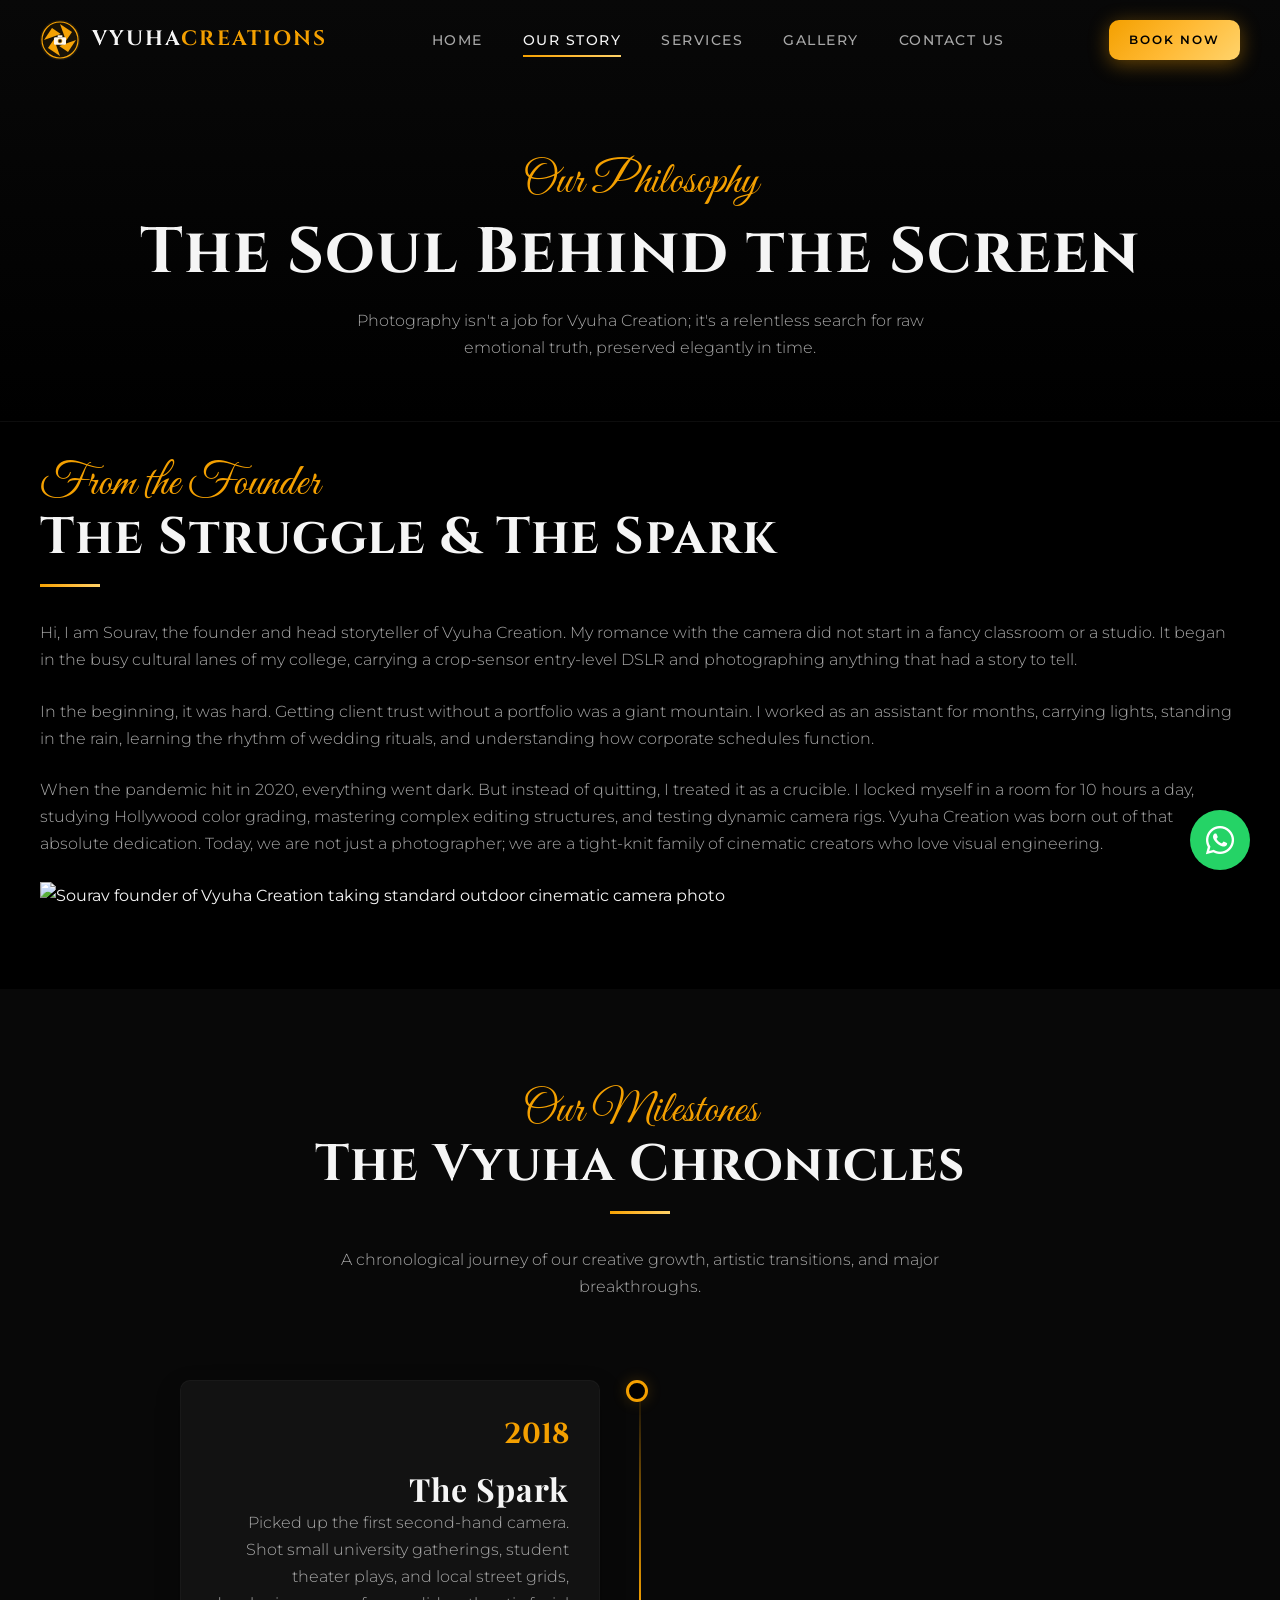
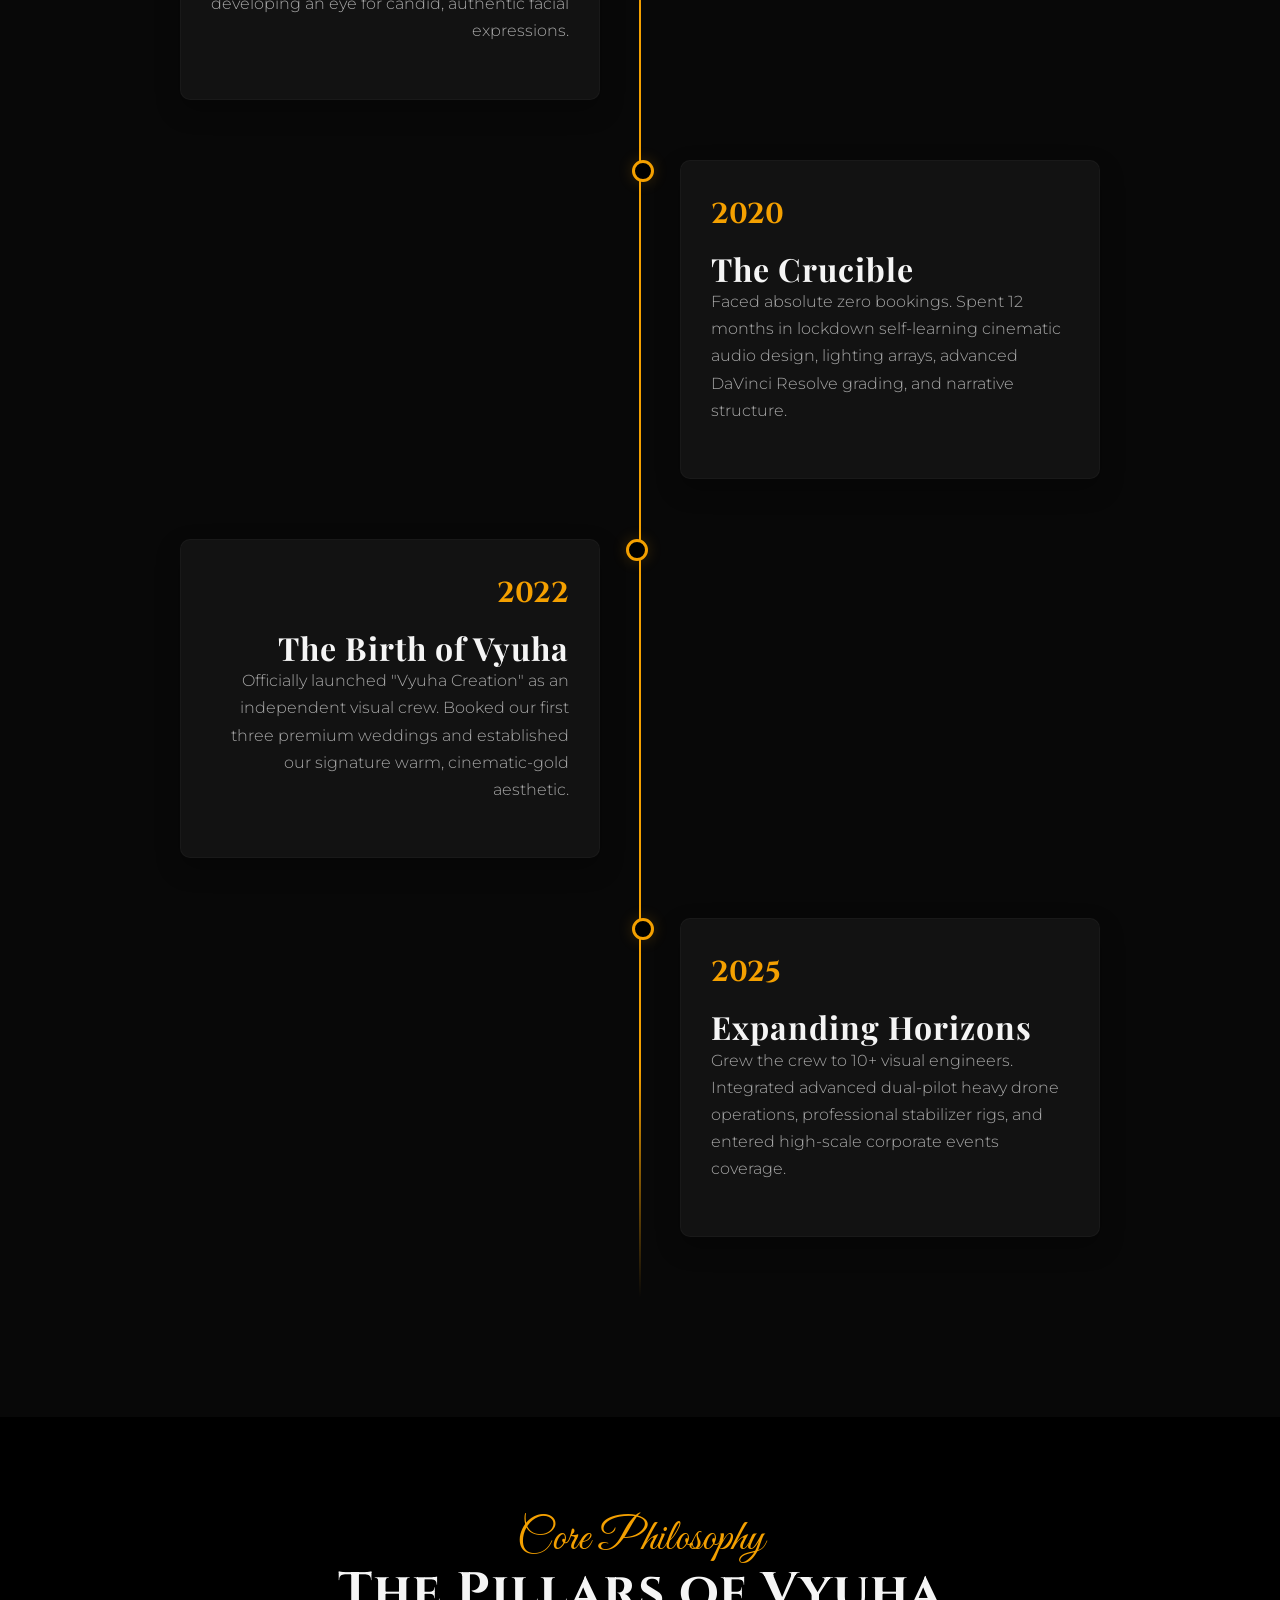
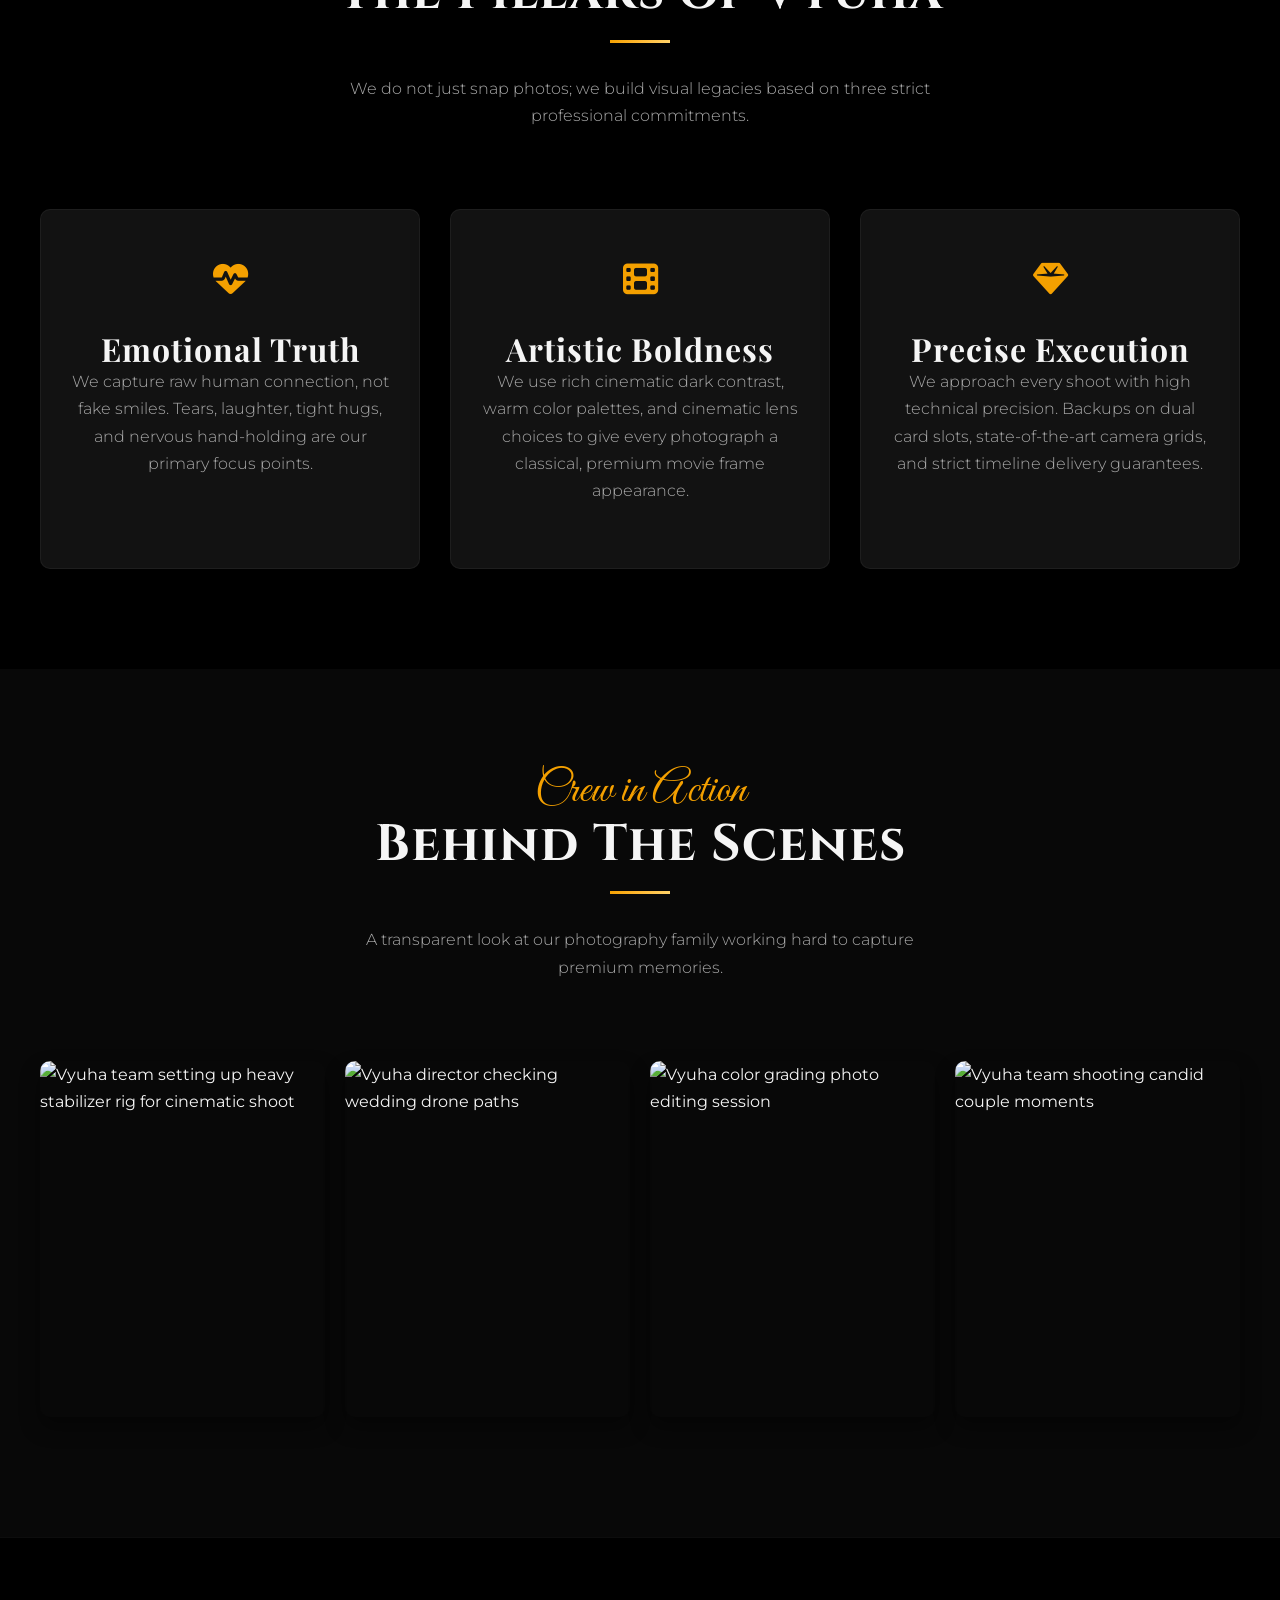
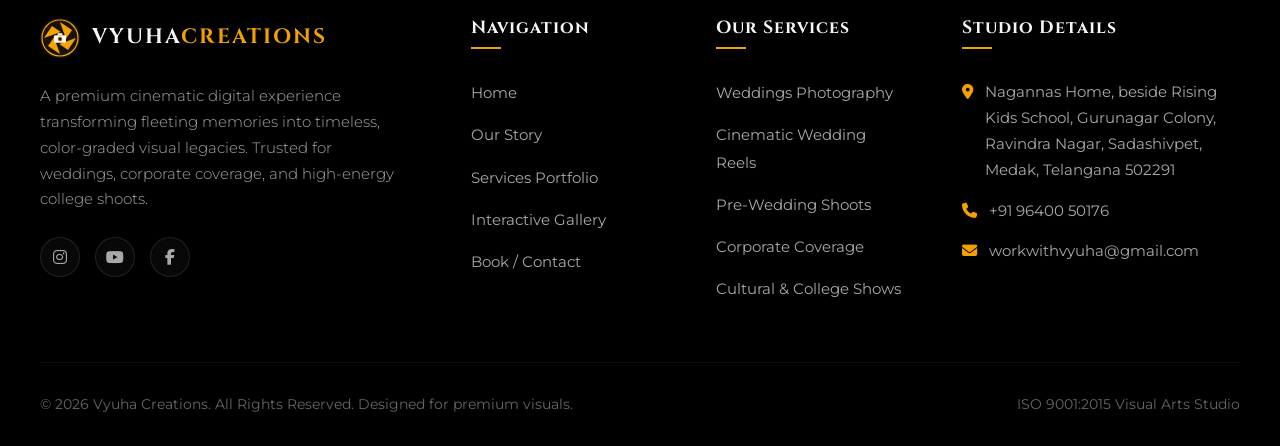
==== commit 5a5008e5: "Update Vyuha Creations custom branding, Telangana Sadashivpet address, actual phone numbers, and SVG" ====
--- a/about.html
+++ b/about.html
@@ -213,8 +213,19 @@
   <header>
     <div class="navbar">
       <a href="index.html" class="logo">
-        <div class="logo-icon">V</div>
-        <div class="logo-text">VYUHA<span>CREATION</span></div>
+        <div class="logo-icon" style="border: none; box-shadow: none;">
+          <svg xmlns="http://www.w3.org/2000/svg" viewBox="0 0 100 100" style="width: 100%; height: 100%;">
+            <circle cx="50" cy="50" r="45" fill="#000000" stroke="#F4A000" stroke-width="3"/>
+            <path d="M 50 10 L 80 30 L 65 52 Z" fill="#F4A000"/>
+            <path d="M 90 50 L 70 80 L 48 65 Z" fill="#F4A000"/>
+            <path d="M 50 90 L 20 70 L 35 48 Z" fill="#F4A000"/>
+            <path d="M 10 50 L 30 20 L 52 35 Z" fill="#F4A000"/>
+            <rect x="35" y="43" width="30" height="19" rx="3" fill="#FFFFFF"/>
+            <rect x="44" y="38" width="12" height="5" rx="1" fill="#FFFFFF"/>
+            <circle cx="50" cy="52.5" r="5" fill="#000000" stroke="#F4A000" stroke-width="1.5"/>
+          </svg>
+        </div>
+        <div class="logo-text">VYUHA<span>CREATIONS</span></div>
       </a>
       
       <ul class="nav-links">
@@ -418,8 +429,19 @@
     <div class="footer-grid">
       <div class="footer-column footer-about">
         <a href="index.html" class="logo">
-          <div class="logo-icon">V</div>
-          <div class="logo-text">VYUHA<span>CREATION</span></div>
+          <div class="logo-icon" style="border: none; box-shadow: none;">
+            <svg xmlns="http://www.w3.org/2000/svg" viewBox="0 0 100 100" style="width: 100%; height: 100%;">
+              <circle cx="50" cy="50" r="45" fill="#000000" stroke="#F4A000" stroke-width="3"/>
+              <path d="M 50 10 L 80 30 L 65 52 Z" fill="#F4A000"/>
+              <path d="M 90 50 L 70 80 L 48 65 Z" fill="#F4A000"/>
+              <path d="M 50 90 L 20 70 L 35 48 Z" fill="#F4A000"/>
+              <path d="M 10 50 L 30 20 L 52 35 Z" fill="#F4A000"/>
+              <rect x="35" y="43" width="30" height="19" rx="3" fill="#FFFFFF"/>
+              <rect x="44" y="38" width="12" height="5" rx="1" fill="#FFFFFF"/>
+              <circle cx="50" cy="52.5" r="5" fill="#000000" stroke="#F4A000" stroke-width="1.5"/>
+            </svg>
+          </div>
+          <div class="logo-text">VYUHA<span>CREATIONS</span></div>
         </a>
         <p>A premium cinematic digital experience transforming fleeting memories into timeless, color-graded visual legacies. Trusted for weddings, corporate coverage, and high-energy college shoots.</p>
         <div class="social-links">
@@ -456,22 +478,22 @@
         <div class="footer-contact-info">
           <div class="contact-item">
             <i class="fa-solid fa-location-dot"></i>
-            <span>Vyuha Studio Complex, Phase 3, Film City Road, Mumbai - 400065</span>
+            <span>Nagannas Home, beside Rising Kids School, Gurunagar Colony, Ravindra Nagar, Sadashivpet, Medak, Telangana 502291</span>
           </div>
           <div class="contact-item">
             <i class="fa-solid fa-phone"></i>
-            <span>+91 98765 43210</span>
+            <span>+91 96400 50176</span>
           </div>
           <div class="contact-item">
             <i class="fa-solid fa-envelope"></i>
-            <span>bookings@vyuhacreation.com</span>
+            <span>workwithvyuha@gmail.com</span>
           </div>
         </div>
       </div>
     </div>
     
     <div class="footer-bottom">
-      <span>&copy; 2026 Vyuha Creation. All Rights Reserved. Designed for premium visuals.</span>
+      <span>&copy; 2026 Vyuha Creations. All Rights Reserved. Designed for premium visuals.</span>
       <span>ISO 9001:2015 Visual Arts Studio</span>
     </div>
   </footer>
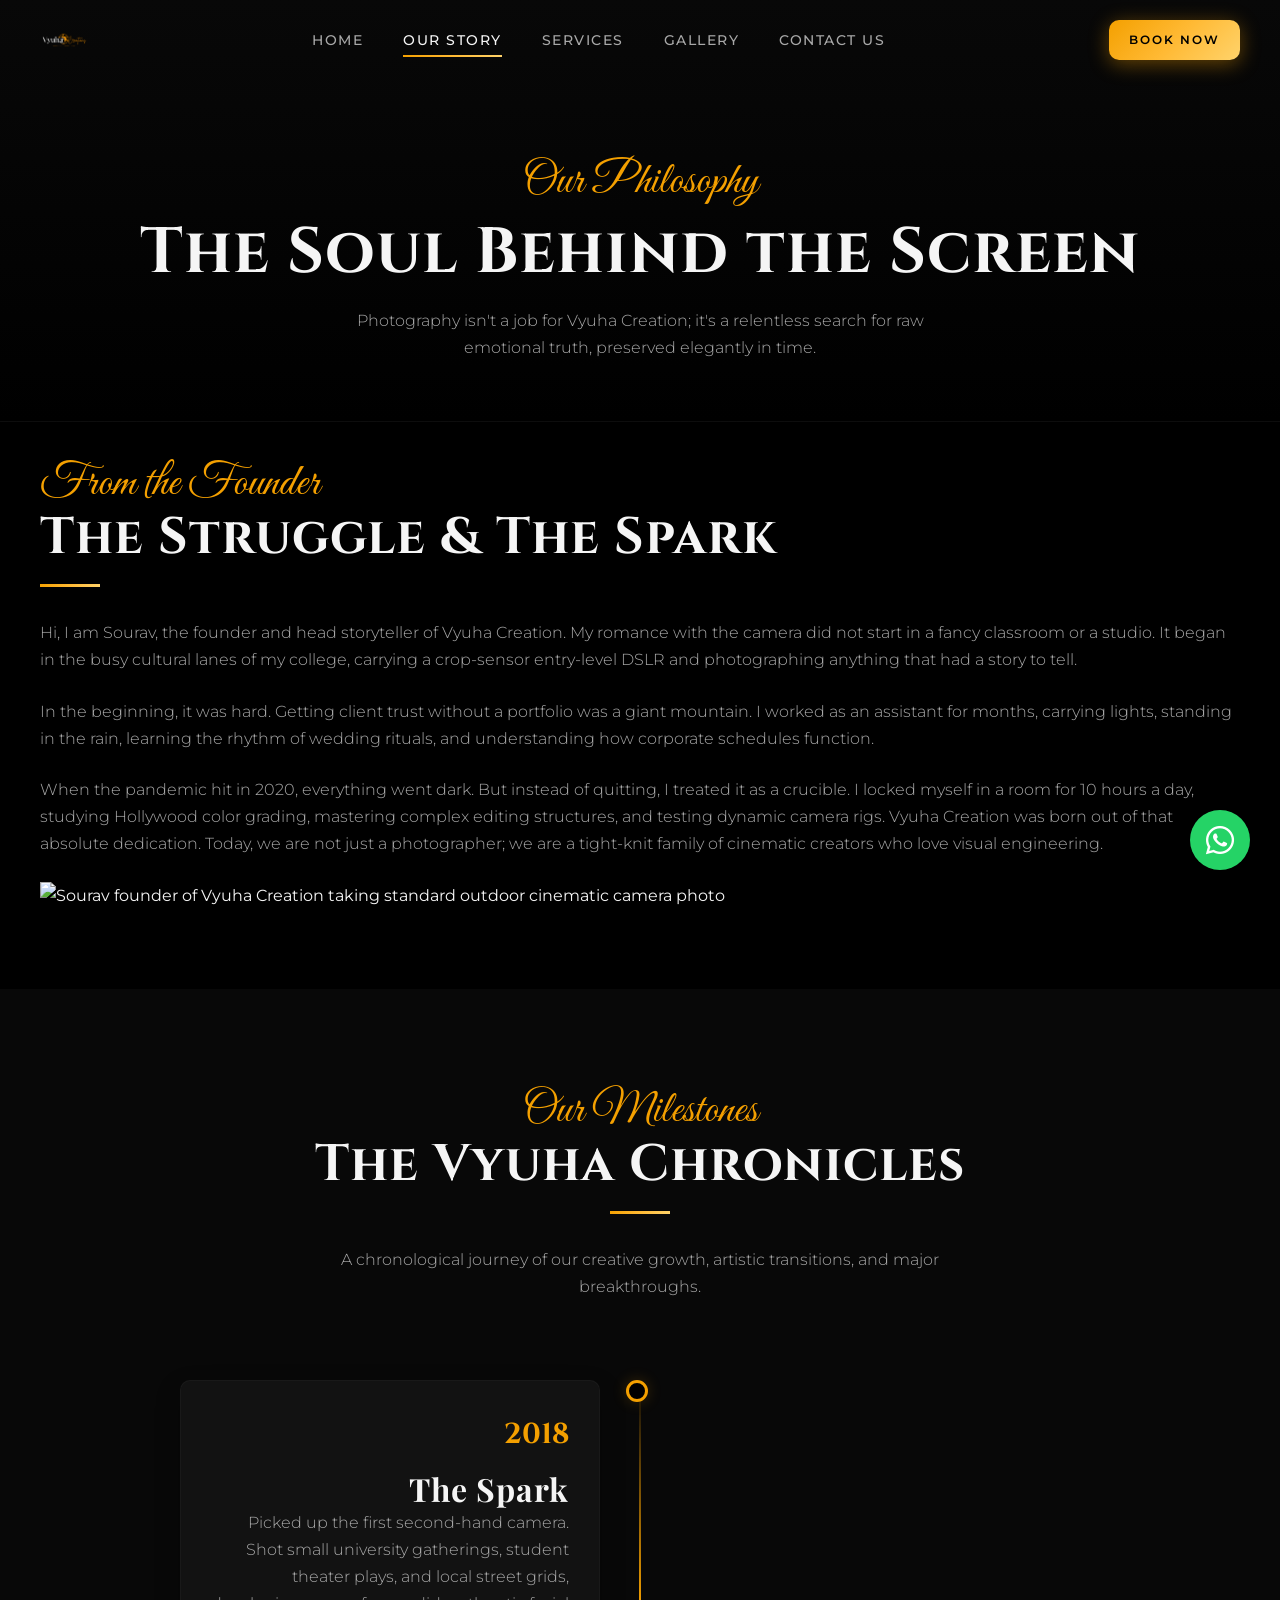
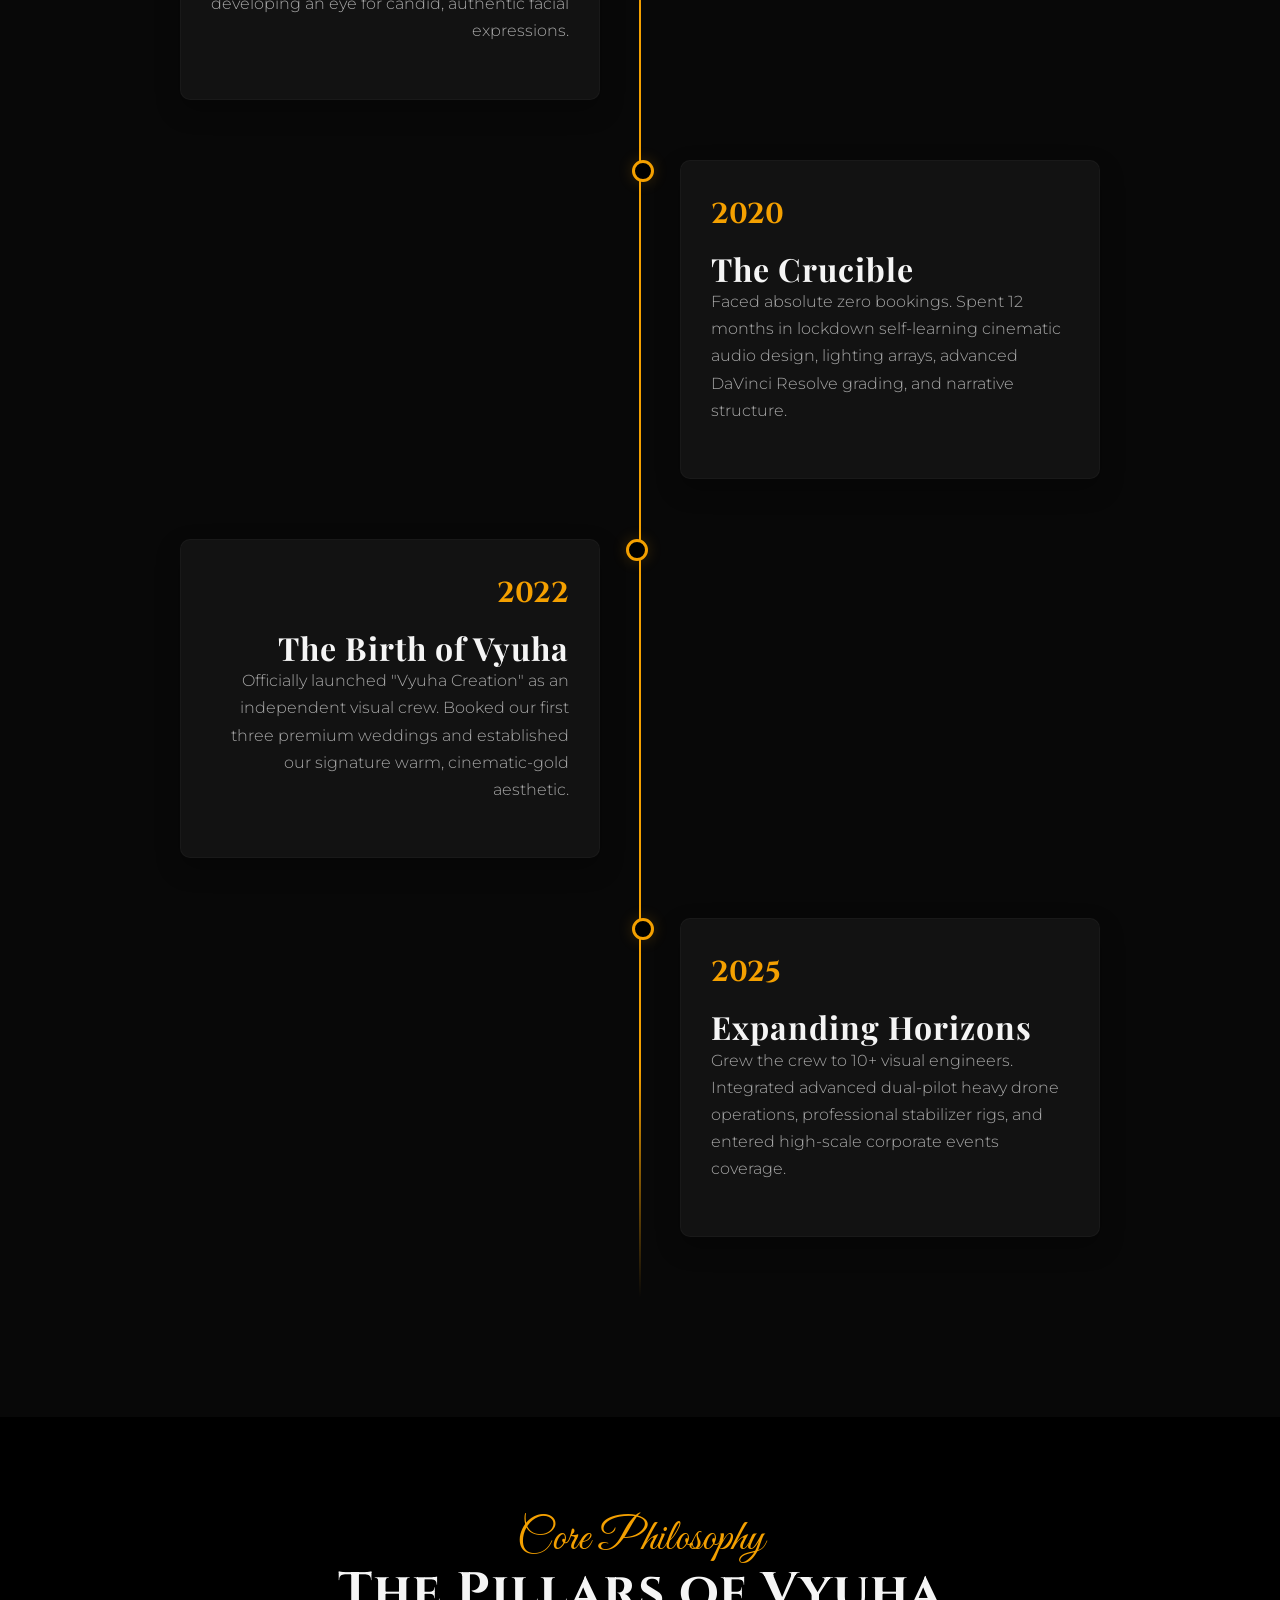
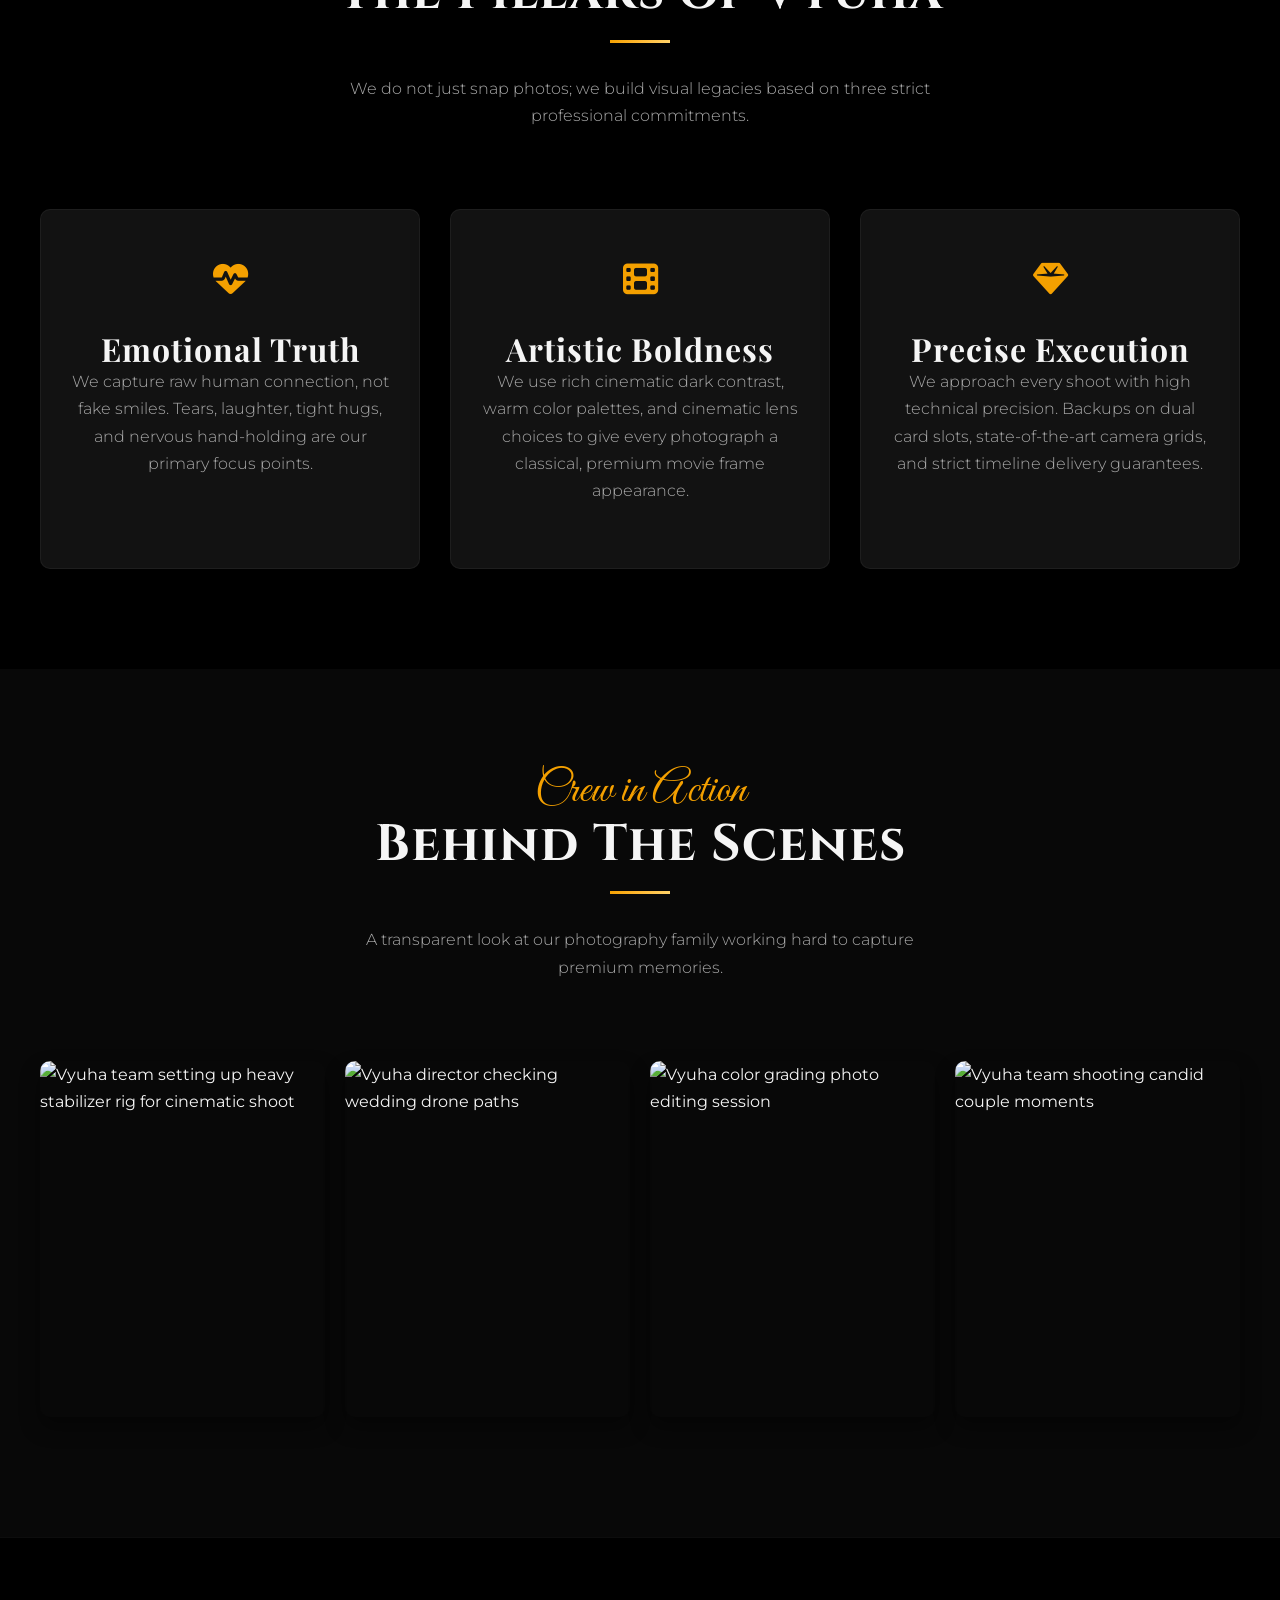
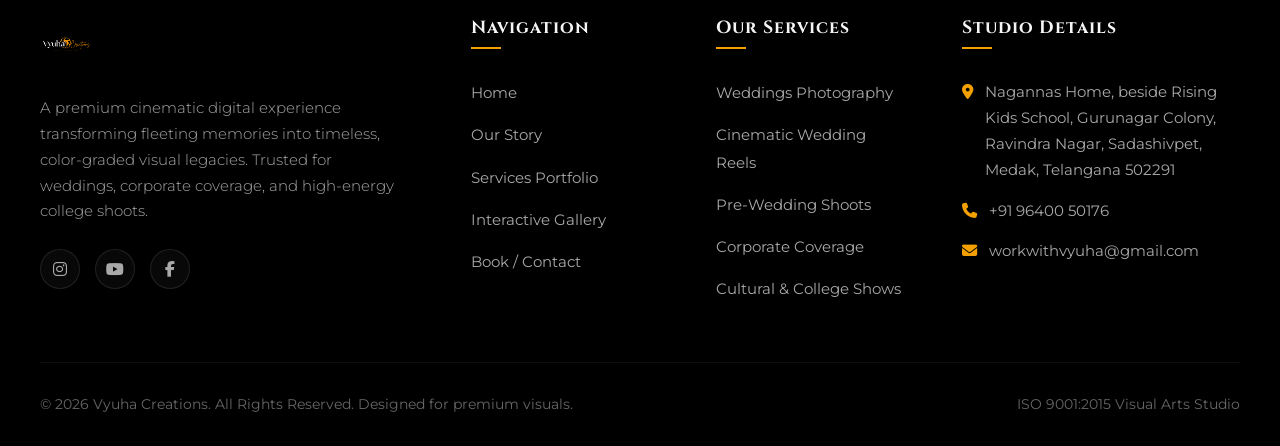
==== commit 8e90e4d9: "Update logo to official Vyuha Logo White.png, optimize mobile navigation drawer with glassmorphism r" ====
--- a/about.html
+++ b/about.html
@@ -213,19 +213,7 @@
   <header>
     <div class="navbar">
       <a href="index.html" class="logo">
-        <div class="logo-icon" style="border: none; box-shadow: none;">
-          <svg xmlns="http://www.w3.org/2000/svg" viewBox="0 0 100 100" style="width: 100%; height: 100%;">
-            <circle cx="50" cy="50" r="45" fill="#000000" stroke="#F4A000" stroke-width="3"/>
-            <path d="M 50 10 L 80 30 L 65 52 Z" fill="#F4A000"/>
-            <path d="M 90 50 L 70 80 L 48 65 Z" fill="#F4A000"/>
-            <path d="M 50 90 L 20 70 L 35 48 Z" fill="#F4A000"/>
-            <path d="M 10 50 L 30 20 L 52 35 Z" fill="#F4A000"/>
-            <rect x="35" y="43" width="30" height="19" rx="3" fill="#FFFFFF"/>
-            <rect x="44" y="38" width="12" height="5" rx="1" fill="#FFFFFF"/>
-            <circle cx="50" cy="52.5" r="5" fill="#000000" stroke="#F4A000" stroke-width="1.5"/>
-          </svg>
-        </div>
-        <div class="logo-text">VYUHA<span>CREATIONS</span></div>
+        <img src="images/logo.png" alt="Vyuha Creations Logo" style="height: 48px; width: auto; object-fit: contain;">
       </a>
       
       <ul class="nav-links">
@@ -249,12 +237,22 @@
 
   <!-- Mobile Overlay Navigation -->
   <ul class="mobile-nav">
+    <div class="mobile-nav-logo">
+      <img src="images/logo.png" alt="Vyuha Creations Logo" style="height: 55px; width: auto; object-fit: contain;">
+    </div>
     <li><a href="index.html">Home</a></li>
     <li><a href="about.html" class="active">Our Story</a></li>
     <li><a href="services.html">Services</a></li>
     <li><a href="gallery.html">Gallery</a></li>
     <li><a href="contact.html">Contact Us</a></li>
-    <li><a href="contact.html" class="btn btn-primary" style="margin-top: 20px;">Book A Shoot</a></li>
+    <li><a href="contact.html" class="btn btn-primary" style="margin-top: 10px; width: auto; max-width: 250px;">Book A Shoot</a></li>
+    <div class="mobile-nav-footer">
+      <span class="mobile-nav-phone">+91 96400 50176</span>
+      <div class="social-links" style="justify-content: center; gap: 10px;">
+        <a href="https://instagram.com" class="social-icon" target="_blank" style="width: 35px; height: 35px; font-size: 0.8rem;"><i class="fa-brands fa-instagram"></i></a>
+        <a href="https://youtube.com" class="social-icon" target="_blank" style="width: 35px; height: 35px; font-size: 0.8rem;"><i class="fa-brands fa-youtube"></i></a>
+      </div>
+    </div>
   </ul>
 
   <!-- ==========================================
@@ -429,19 +427,7 @@
     <div class="footer-grid">
       <div class="footer-column footer-about">
         <a href="index.html" class="logo">
-          <div class="logo-icon" style="border: none; box-shadow: none;">
-            <svg xmlns="http://www.w3.org/2000/svg" viewBox="0 0 100 100" style="width: 100%; height: 100%;">
-              <circle cx="50" cy="50" r="45" fill="#000000" stroke="#F4A000" stroke-width="3"/>
-              <path d="M 50 10 L 80 30 L 65 52 Z" fill="#F4A000"/>
-              <path d="M 90 50 L 70 80 L 48 65 Z" fill="#F4A000"/>
-              <path d="M 50 90 L 20 70 L 35 48 Z" fill="#F4A000"/>
-              <path d="M 10 50 L 30 20 L 52 35 Z" fill="#F4A000"/>
-              <rect x="35" y="43" width="30" height="19" rx="3" fill="#FFFFFF"/>
-              <rect x="44" y="38" width="12" height="5" rx="1" fill="#FFFFFF"/>
-              <circle cx="50" cy="52.5" r="5" fill="#000000" stroke="#F4A000" stroke-width="1.5"/>
-            </svg>
-          </div>
-          <div class="logo-text">VYUHA<span>CREATIONS</span></div>
+          <img src="images/logo.png" alt="Vyuha Creations Logo" style="height: 52px; width: auto; object-fit: contain;">
         </a>
         <p>A premium cinematic digital experience transforming fleeting memories into timeless, color-graded visual legacies. Trusted for weddings, corporate coverage, and high-energy college shoots.</p>
         <div class="social-links">
--- a/css/style.css
+++ b/css/style.css
@@ -280,13 +280,15 @@
   right: -100%;
   width: 100%;
   height: 100vh;
-  background-color: var(--bg-pure-black);
+  background: radial-gradient(circle at top right, rgba(244, 160, 0, 0.06), var(--bg-pure-black) 70%);
+  background-color: rgba(0, 0, 0, 0.97);
+  backdrop-filter: blur(20px);
   z-index: 999;
   display: flex;
   flex-direction: column;
   justify-content: center;
   align-items: center;
-  gap: 30px;
+  gap: 25px;
   list-style: none;
   transition: var(--transition-smooth);
   padding: 80px 40px;
@@ -296,18 +298,75 @@
   right: 0;
 }
 
+.mobile-nav li {
+  opacity: 0;
+  transform: translateY(20px);
+  transition: opacity 0.5s cubic-bezier(0.25, 0.8, 0.25, 1), transform 0.5s cubic-bezier(0.25, 0.8, 0.25, 1);
+  width: 100%;
+  text-align: center;
+}
+
+.mobile-nav.active li {
+  opacity: 1;
+  transform: translateY(0);
+}
+
+.mobile-nav.active li:nth-child(1) { transition-delay: 0.1s; }
+.mobile-nav.active li:nth-child(2) { transition-delay: 0.15s; }
+.mobile-nav.active li:nth-child(3) { transition-delay: 0.2s; }
+.mobile-nav.active li:nth-child(4) { transition-delay: 0.25s; }
+.mobile-nav.active li:nth-child(5) { transition-delay: 0.3s; }
+.mobile-nav.active li:nth-child(6) { transition-delay: 0.35s; }
+.mobile-nav.active li:nth-child(7) { transition-delay: 0.4s; }
+
 .mobile-nav a {
   font-family: var(--font-serif-brand);
-  font-size: 1.8rem;
+  font-size: 1.6rem;
   text-transform: uppercase;
-  letter-spacing: 3px;
+  letter-spacing: 2px;
   color: var(--color-text-secondary);
+  transition: var(--transition-fast);
+  display: inline-block;
+  padding: 8px 0;
 }
 
 .mobile-nav a:hover,
 .mobile-nav a.active {
   color: var(--color-gold);
-  text-shadow: 0 0 10px rgba(244, 160, 0, 0.3);
+  text-shadow: 0 0 10px rgba(244, 160, 0, 0.4);
+}
+
+.mobile-nav-logo {
+  margin-bottom: 20px;
+  opacity: 0;
+  transform: scale(0.9);
+  transition: opacity 0.5s ease 0.05s, transform 0.5s ease 0.05s;
+}
+
+.mobile-nav.active .mobile-nav-logo {
+  opacity: 1;
+  transform: scale(1);
+}
+
+.mobile-nav-footer {
+  margin-top: 30px;
+  display: flex;
+  flex-direction: column;
+  align-items: center;
+  gap: 15px;
+  opacity: 0;
+  transition: opacity 0.5s ease 0.45s;
+}
+
+.mobile-nav.active .mobile-nav-footer {
+  opacity: 1;
+}
+
+.mobile-nav-phone {
+  font-size: 0.9rem;
+  color: var(--color-gold);
+  letter-spacing: 1.5px;
+  font-weight: 500;
 }
 
 /* --- Buttons System --- */
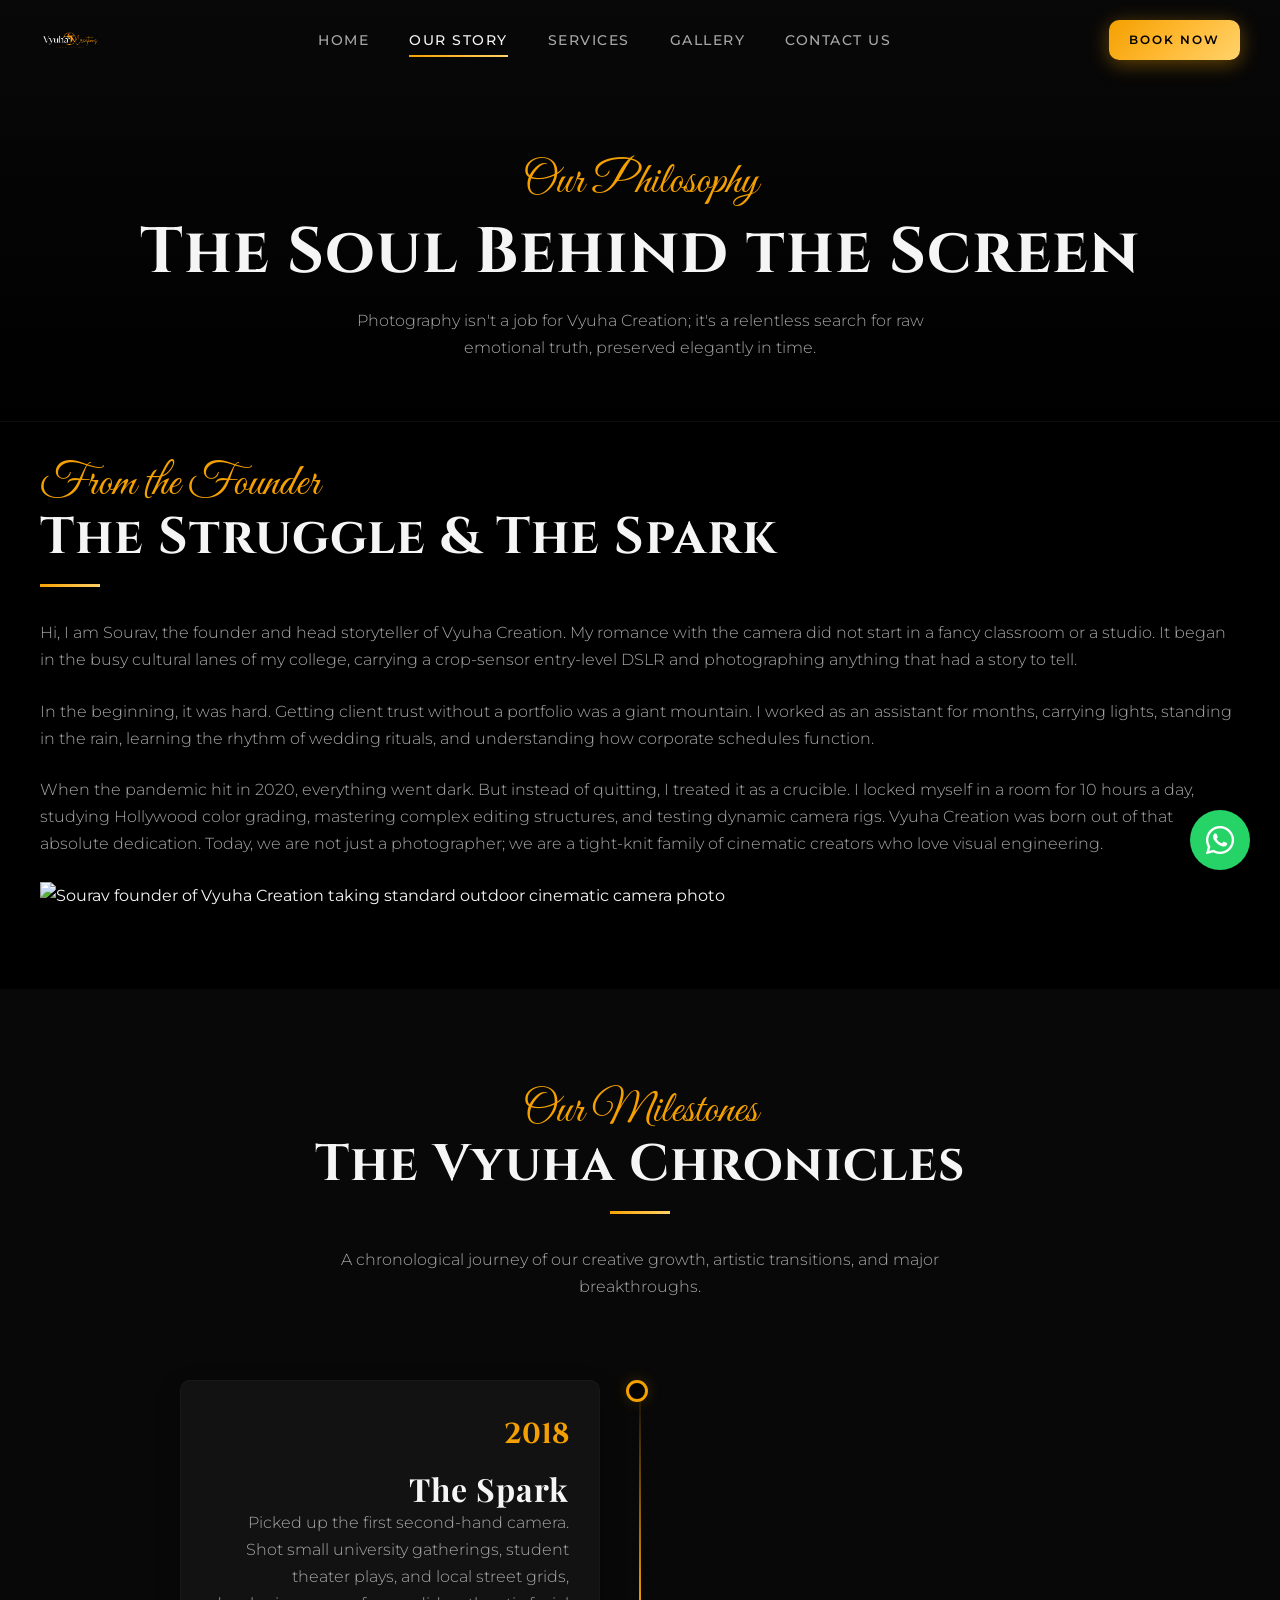
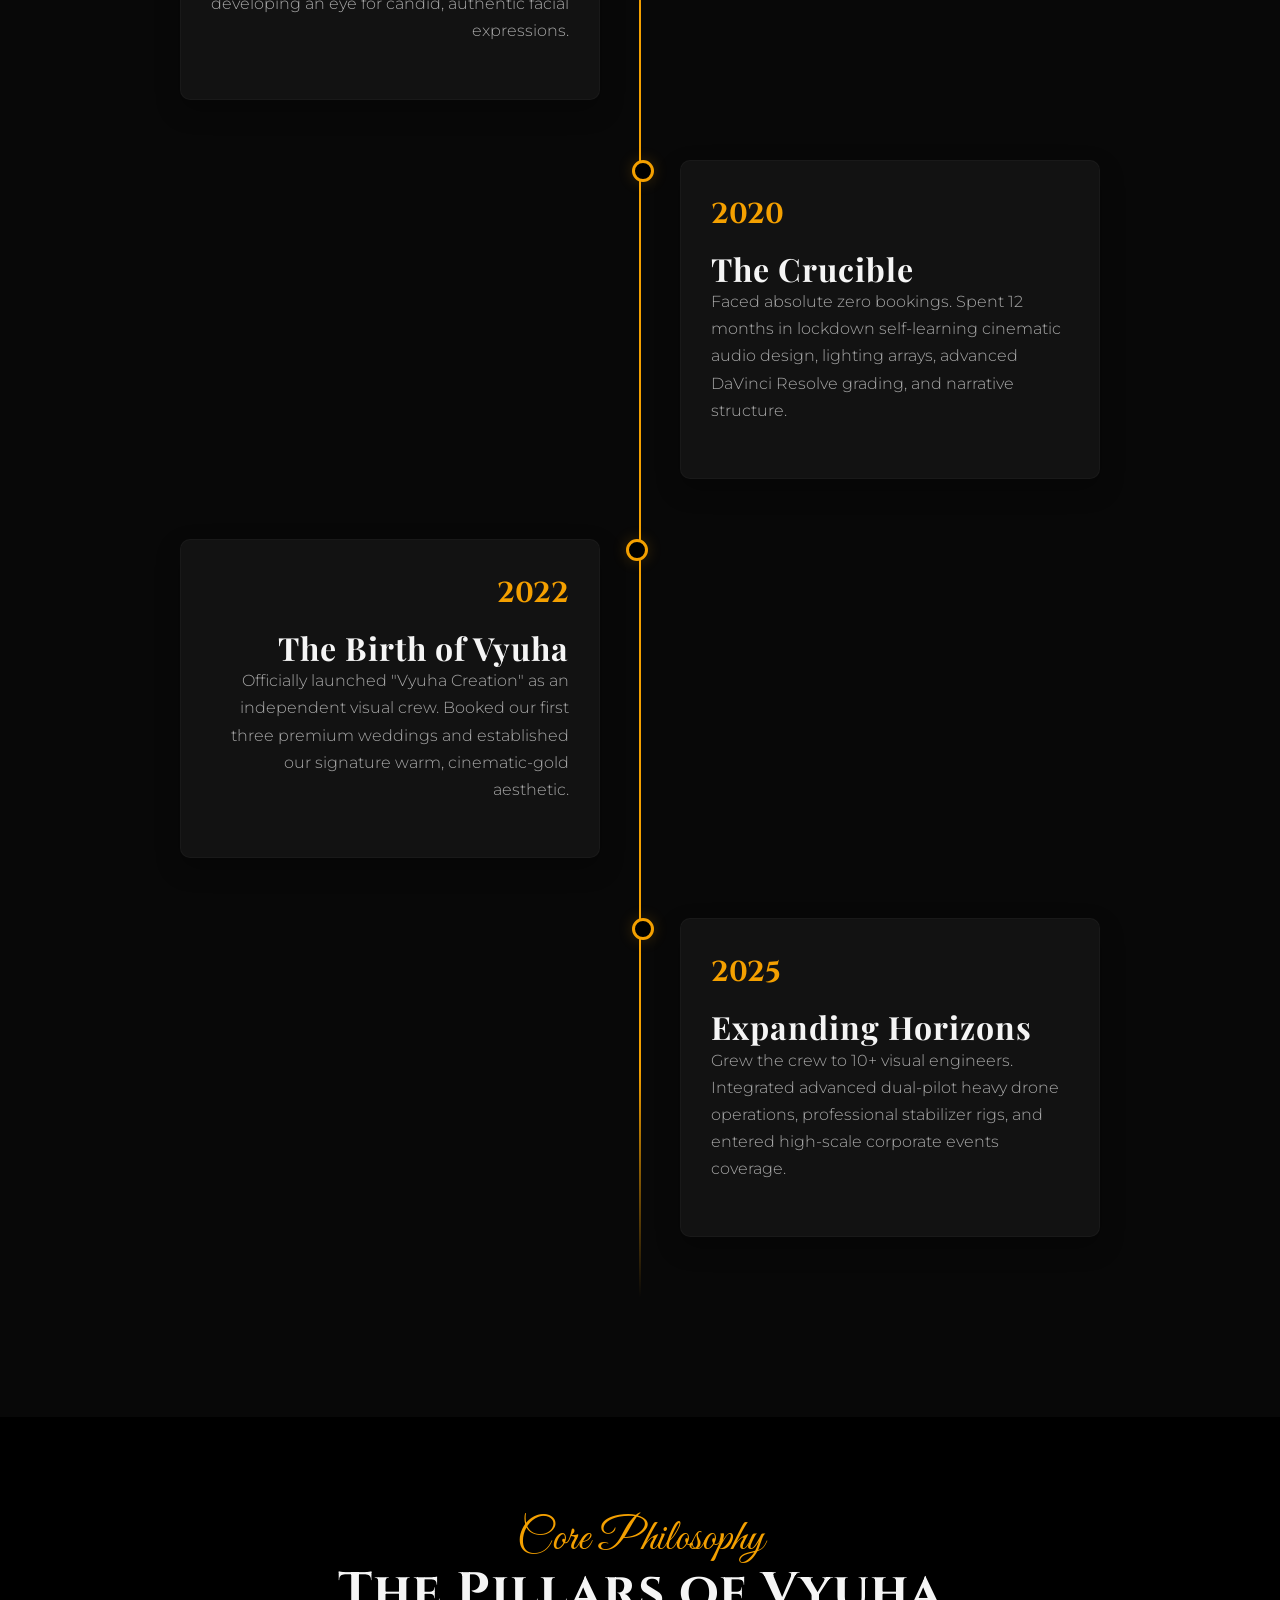
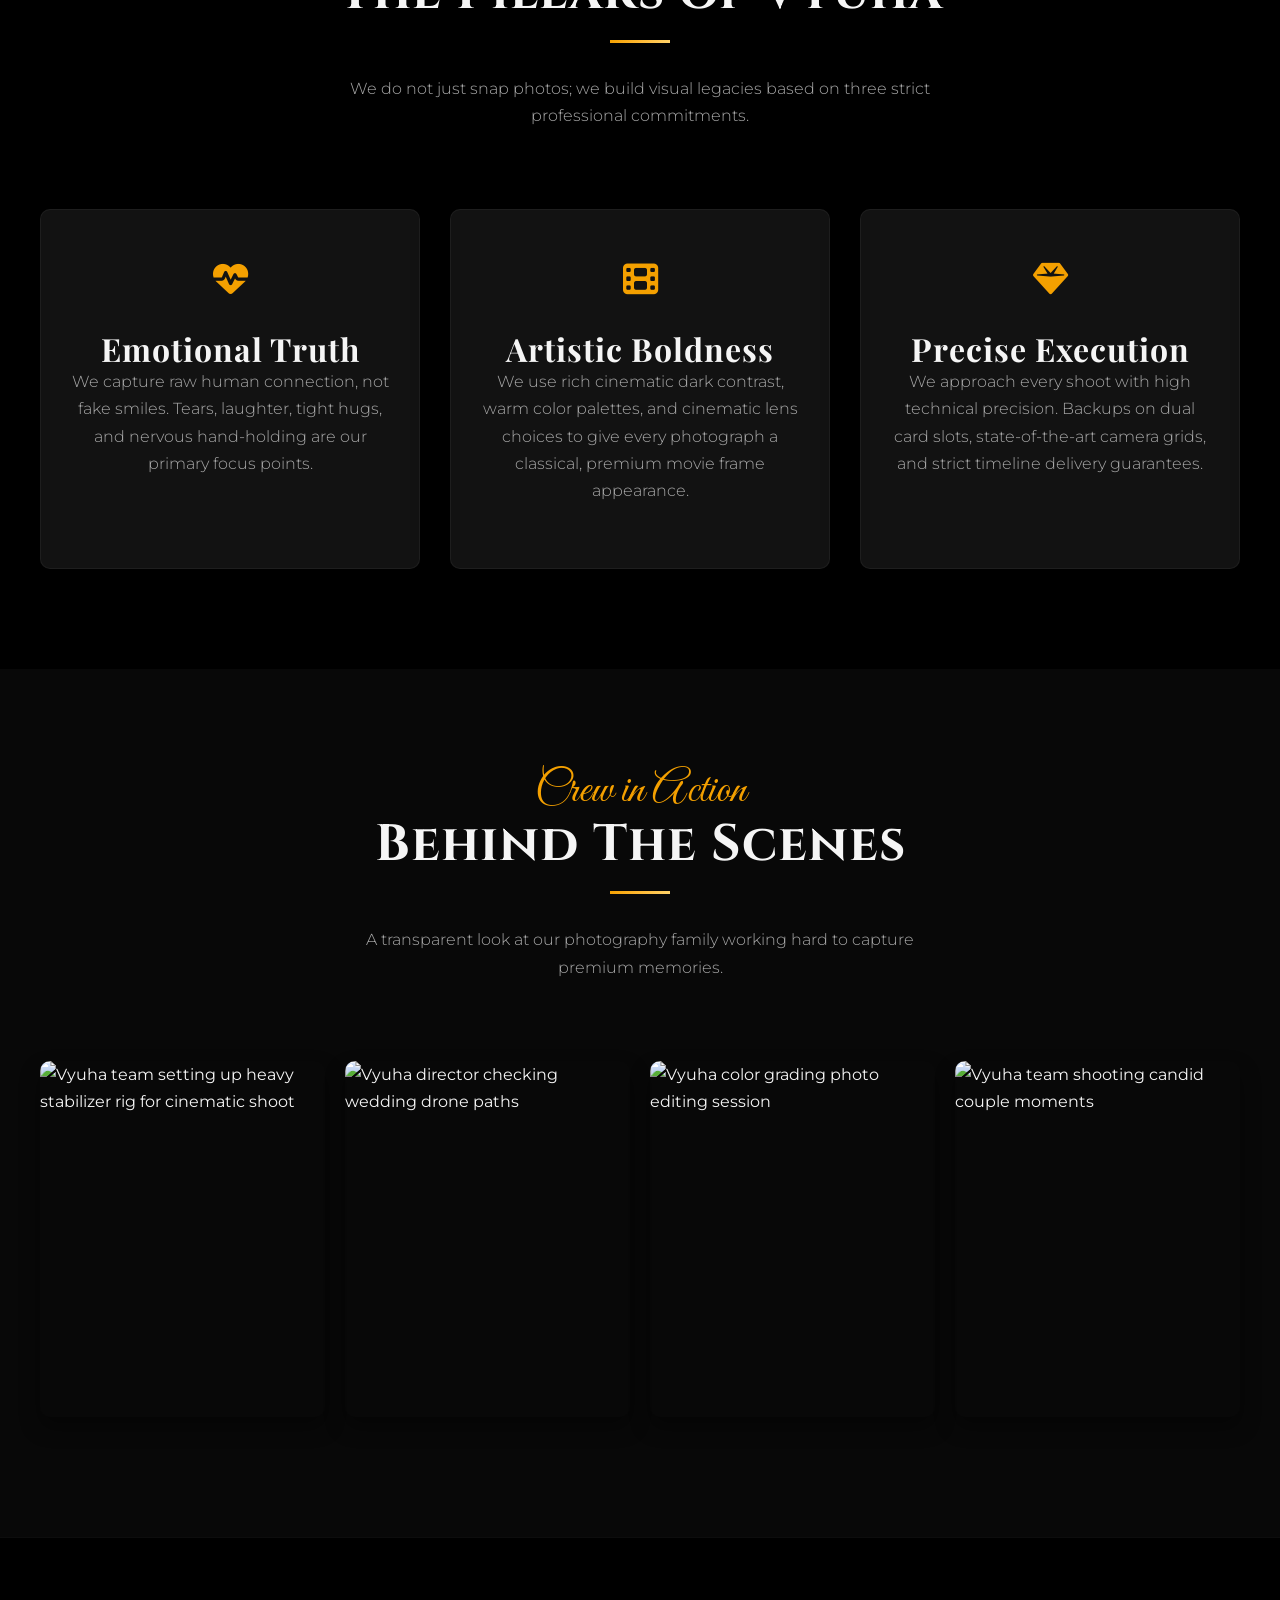
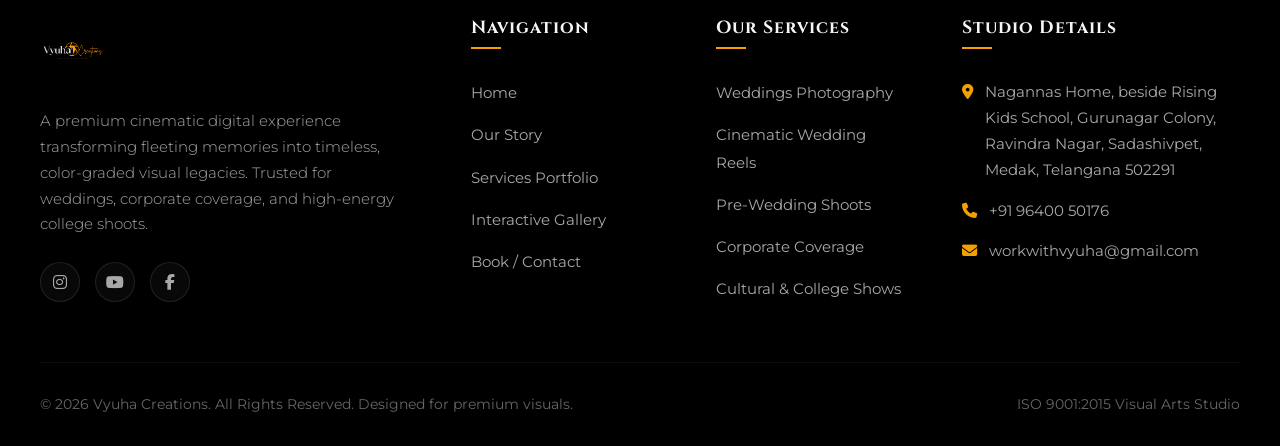
==== commit 527110e3: "Update Vyuha Creations custom services matrix and upscale logo display bounds to 60px/65px/70px" ====
--- a/about.html
+++ b/about.html
@@ -213,7 +213,7 @@
   <header>
     <div class="navbar">
       <a href="index.html" class="logo">
-        <img src="images/logo.png" alt="Vyuha Creations Logo" style="height: 48px; width: auto; object-fit: contain;">
+        <img src="images/logo.png" alt="Vyuha Creations Logo" style="height: 60px; width: auto; object-fit: contain;">
       </a>
       
       <ul class="nav-links">
@@ -238,7 +238,7 @@
   <!-- Mobile Overlay Navigation -->
   <ul class="mobile-nav">
     <div class="mobile-nav-logo">
-      <img src="images/logo.png" alt="Vyuha Creations Logo" style="height: 55px; width: auto; object-fit: contain;">
+      <img src="images/logo.png" alt="Vyuha Creations Logo" style="height: 70px; width: auto; object-fit: contain;">
     </div>
     <li><a href="index.html">Home</a></li>
     <li><a href="about.html" class="active">Our Story</a></li>
@@ -427,7 +427,7 @@
     <div class="footer-grid">
       <div class="footer-column footer-about">
         <a href="index.html" class="logo">
-          <img src="images/logo.png" alt="Vyuha Creations Logo" style="height: 52px; width: auto; object-fit: contain;">
+          <img src="images/logo.png" alt="Vyuha Creations Logo" style="height: 65px; width: auto; object-fit: contain;">
         </a>
         <p>A premium cinematic digital experience transforming fleeting memories into timeless, color-graded visual legacies. Trusted for weddings, corporate coverage, and high-energy college shoots.</p>
         <div class="social-links">
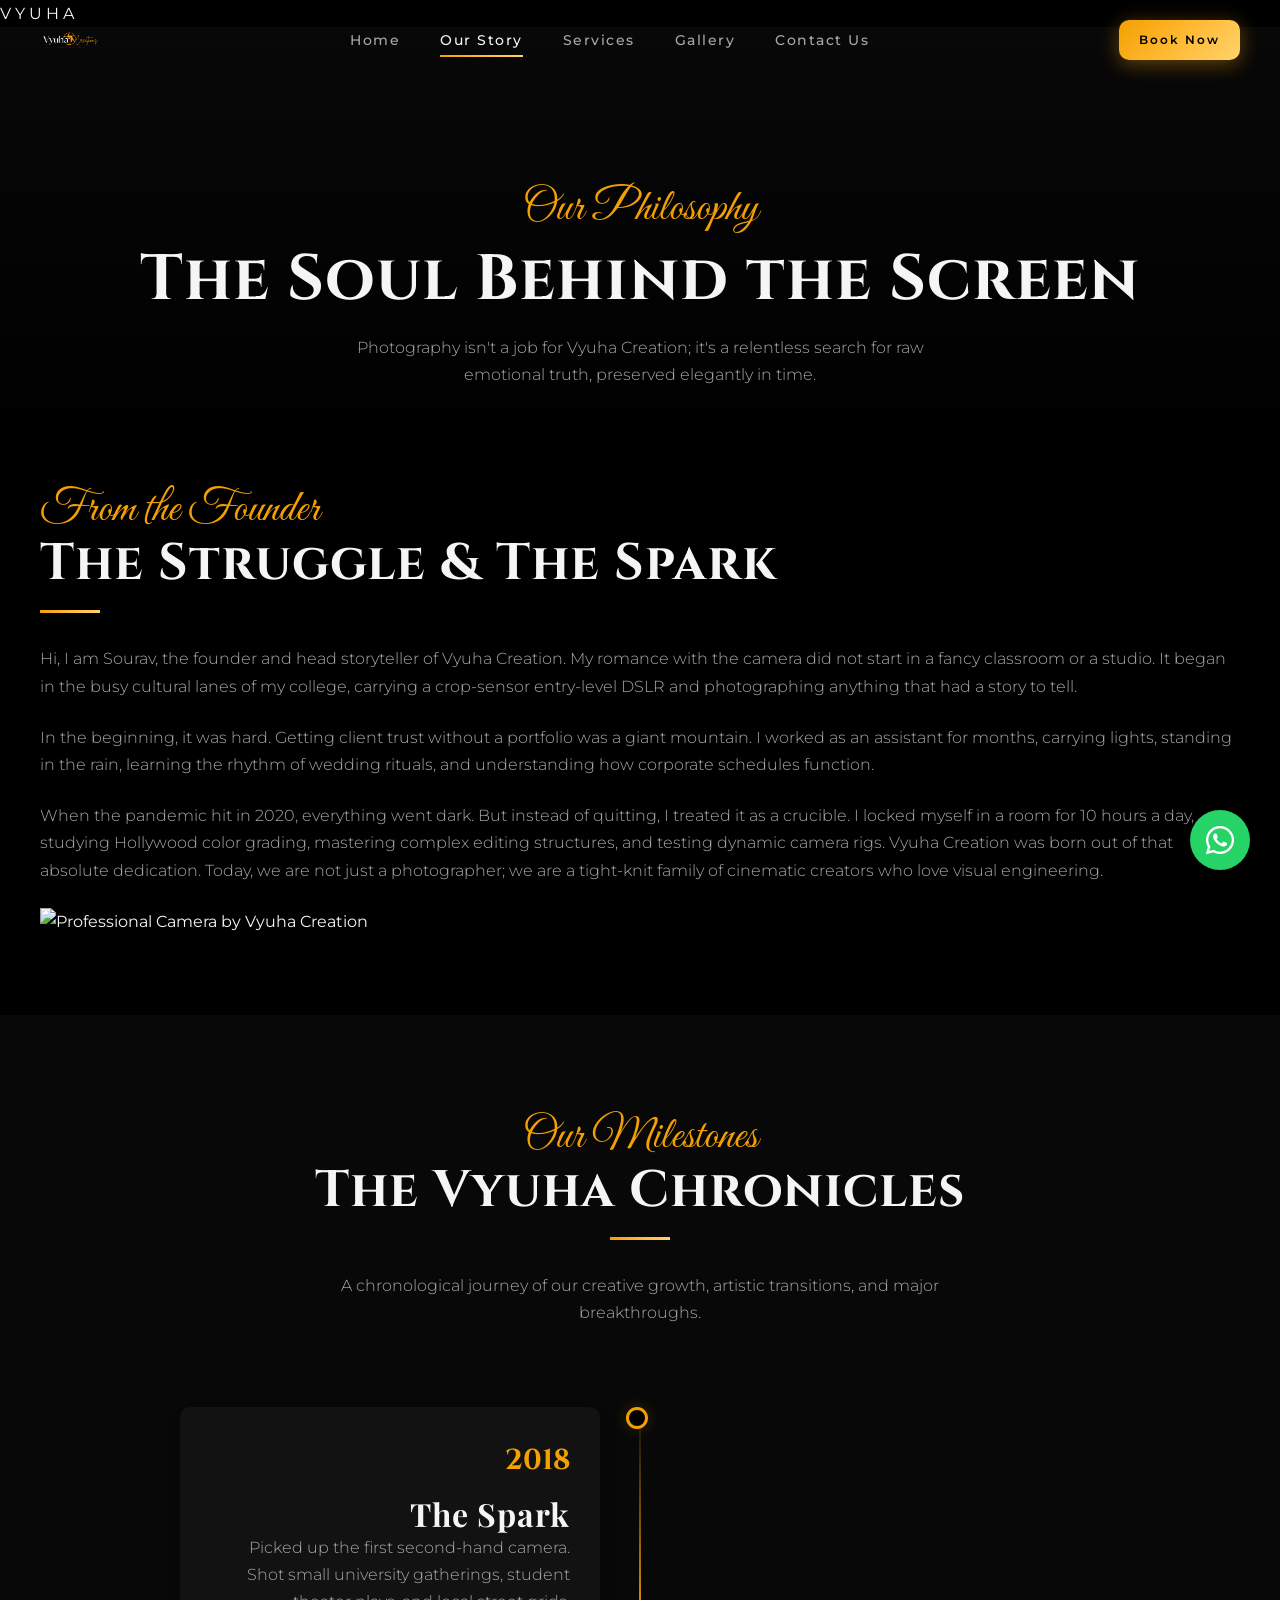
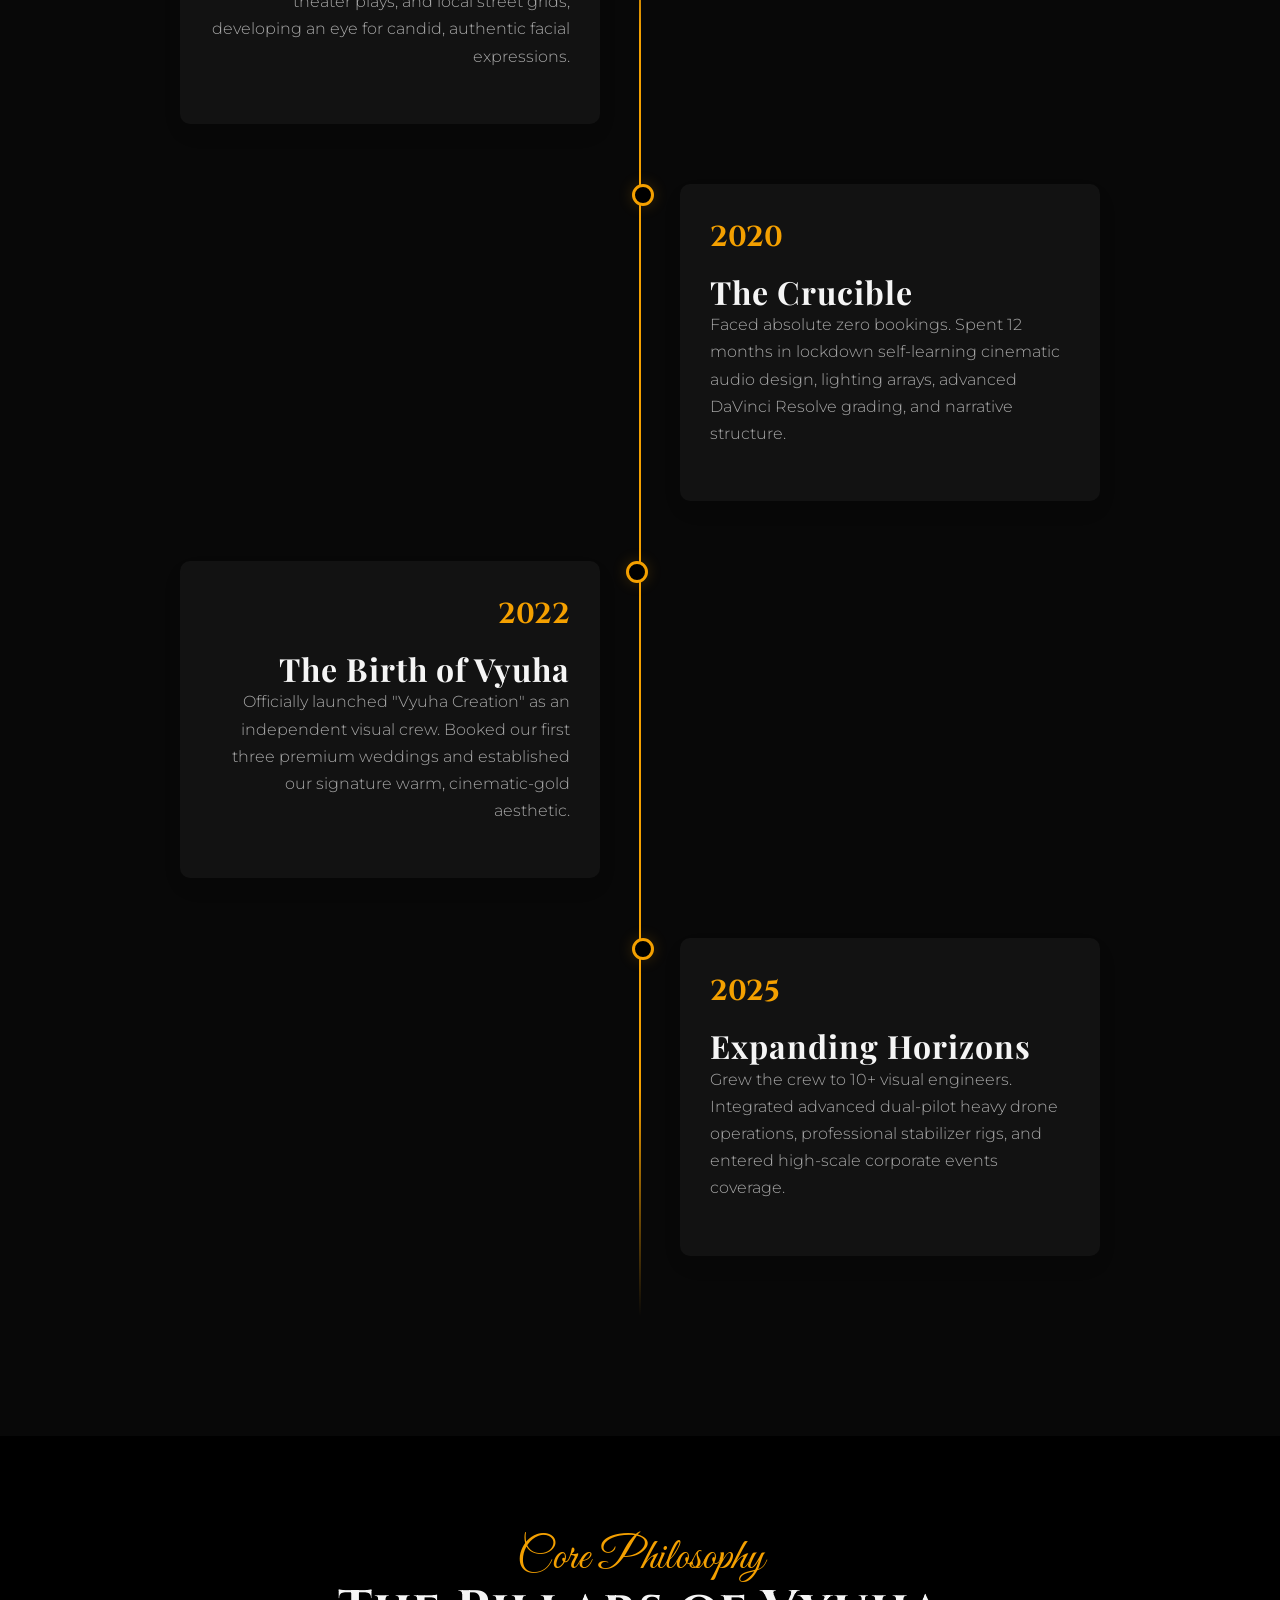
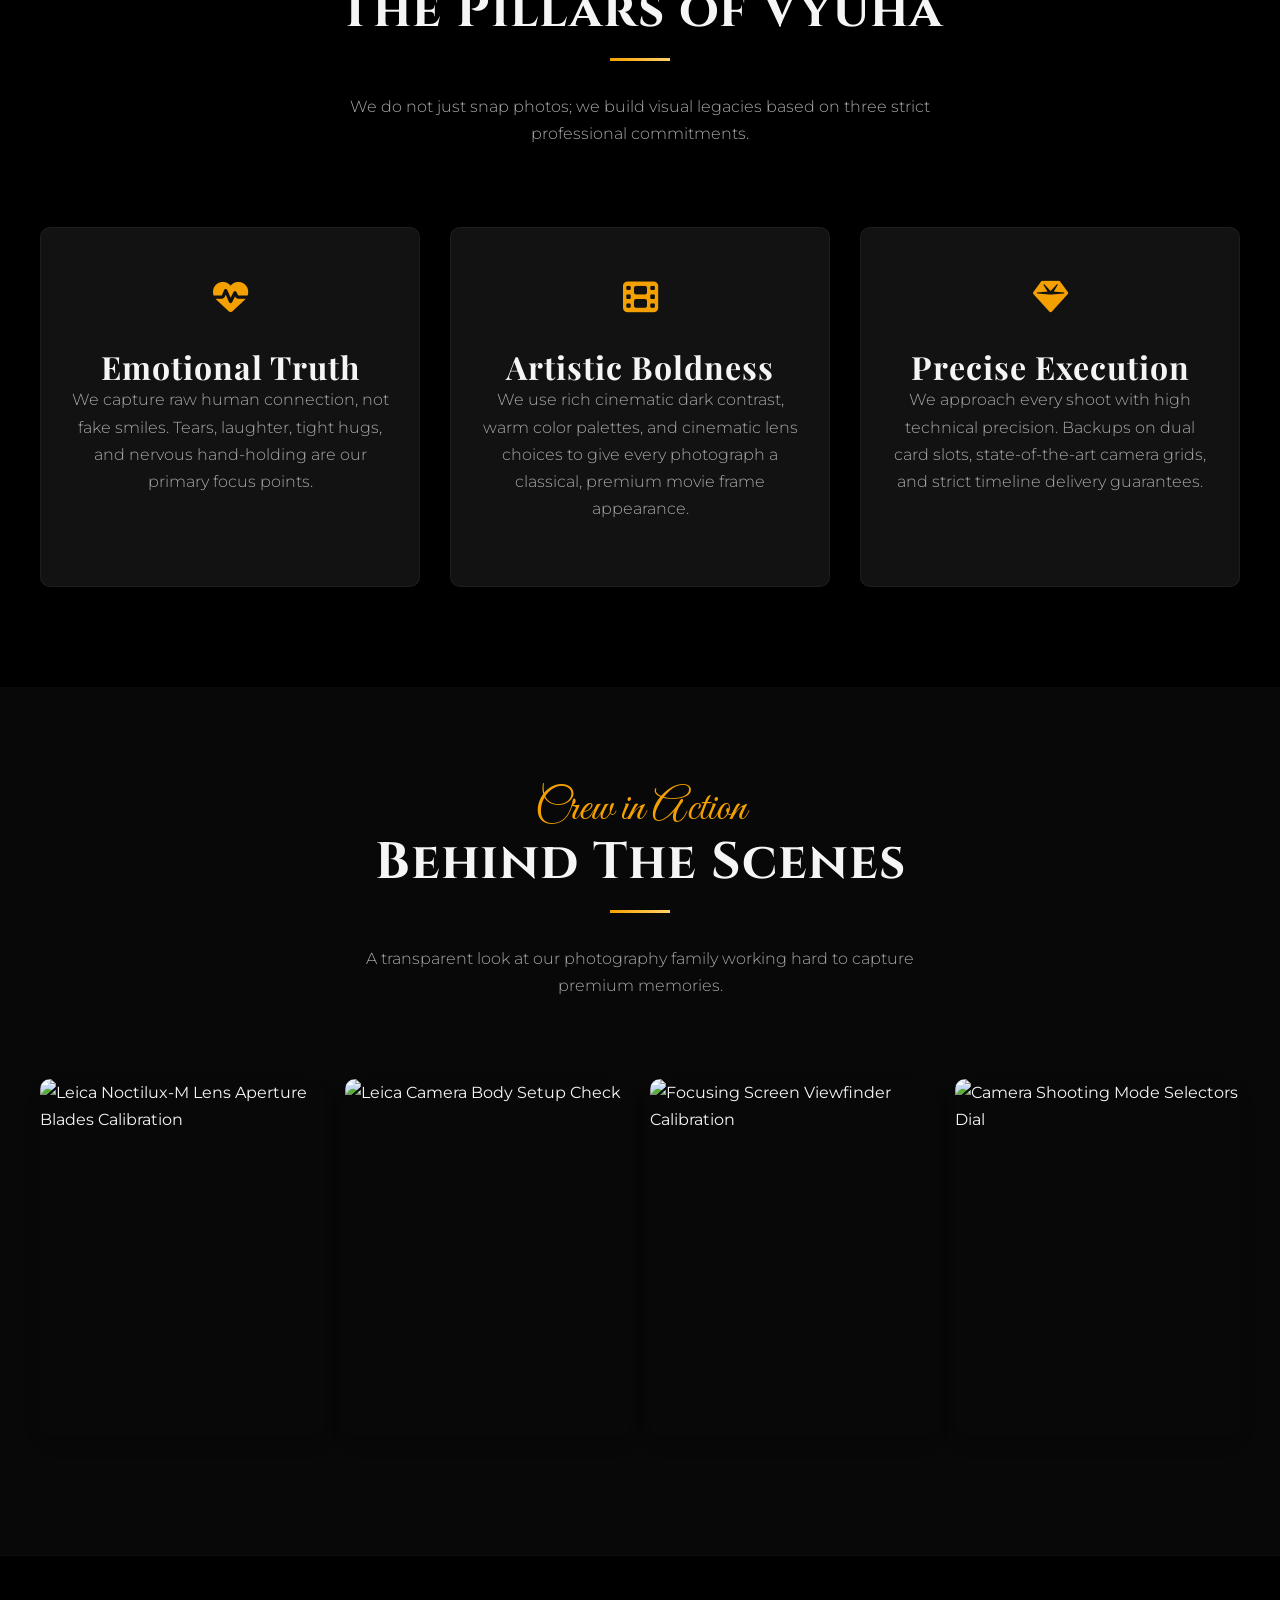
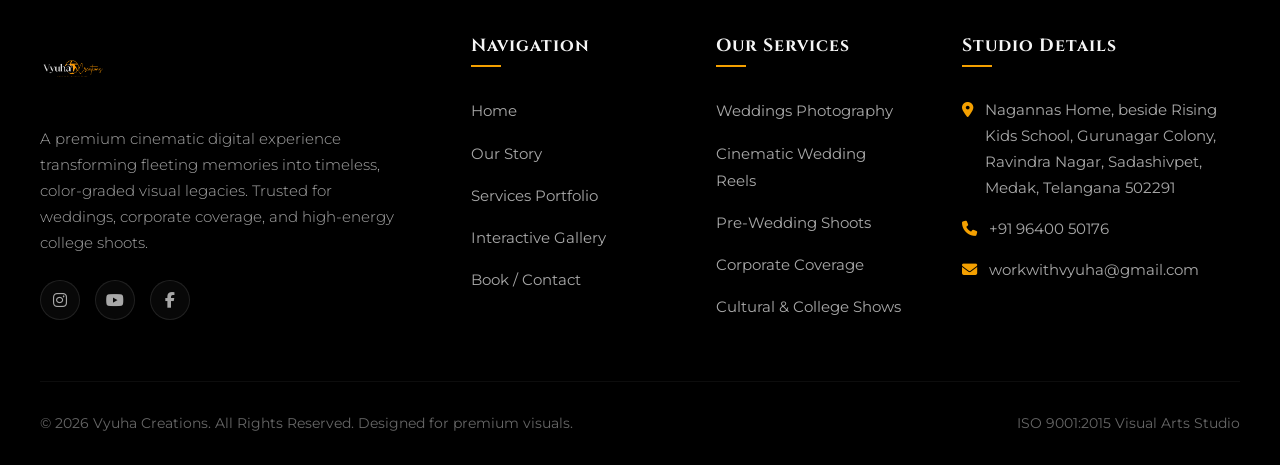
==== commit a2b0e0fe: "Add files via upload" ====
--- a/about.html
+++ b/about.html
@@ -82,10 +82,10 @@
     
     .timeline-card {
       background: var(--bg-card);
-      border: 1px solid rgba(255, 255, 255, 0.03);
+      border: 1px solid var(--border-light);
       padding: 30px;
       border-radius: var(--border-radius-md);
-      box-shadow: 0 10px 25px rgba(0,0,0,0.3);
+      box-shadow: 0 10px 25px rgba(0,0,0,0.04);
       transition: var(--transition-smooth);
     }
     
@@ -127,7 +127,8 @@
       border-radius: var(--border-radius-md);
       overflow: hidden;
       aspect-ratio: 4/5;
-      box-shadow: 0 10px 20px rgba(0,0,0,0.4);
+      box-shadow: 0 10px 20px rgba(0,0,0,0.05);
+      border: 1px solid var(--border-light);
     }
     
     .bts-card img {
@@ -207,6 +208,22 @@
 </head>
 <body>
 
+  <!-- Preloader -->
+  <div id="preloader">
+    <div class="loader-content">
+      <div class="camera-loader">
+        <div class="camera-body">
+          <div class="shutter-button"></div>
+          <div class="camera-lens">
+            <div class="focus-ring"></div>
+            <div class="aperture-blades"></div>
+          </div>
+        </div>
+      </div>
+      <div class="loader-text">V Y U H A</div>
+    </div>
+  </div>
+
   <!-- ==========================================
        HEADER / NAVIGATION BAR
        ========================================== -->
@@ -249,7 +266,7 @@
     <div class="mobile-nav-footer">
       <span class="mobile-nav-phone">+91 96400 50176</span>
       <div class="social-links" style="justify-content: center; gap: 10px;">
-        <a href="https://instagram.com" class="social-icon" target="_blank" style="width: 35px; height: 35px; font-size: 0.8rem;"><i class="fa-brands fa-instagram"></i></a>
+        <a href="https://www.instagram.com/vyuhacreations/" class="social-icon" target="_blank" style="width: 35px; height: 35px; font-size: 0.8rem;"><i class="fa-brands fa-instagram"></i></a>
         <a href="https://youtube.com" class="social-icon" target="_blank" style="width: 35px; height: 35px; font-size: 0.8rem;"><i class="fa-brands fa-youtube"></i></a>
       </div>
     </div>
@@ -258,7 +275,7 @@
   <!-- ==========================================
        PAGE HERO
        ========================================== -->
-  <section style="padding: 160px 40px 60px 40px; text-align: center; background: linear-gradient(180deg, var(--bg-dark-charcoal) 0%, var(--bg-pure-black) 100%); border-bottom: 1px solid rgba(255,255,255,0.02);">
+  <section style="padding: 160px 40px 60px 40px; text-align: center; background: linear-gradient(180deg, var(--bg-dark-charcoal) 0%, var(--bg-pure-black) 100%); border-bottom: 1px solid var(--border-light);">
     <div class="container reveal">
       <span class="script-text">Our Philosophy</span>
       <h1 style="font-size: clamp(2.2rem, 5vw, 4rem); font-family: var(--font-serif-brand); margin-top: 10px;">The Soul Behind the Screen</h1>
@@ -280,7 +297,7 @@
           <p>When the pandemic hit in 2020, everything went dark. But instead of quitting, I treated it as a crucible. I locked myself in a room for 10 hours a day, studying Hollywood color grading, mastering complex editing structures, and testing dynamic camera rigs. Vyuha Creation was born out of that absolute dedication. Today, we are not just a photographer; we are a tight-knit family of cinematic creators who love visual engineering.</p>
         </div>
         <div class="intro-image-container reveal" style="transition-delay: 0.2s;">
-          <img src="https://images.unsplash.com/photo-1502602898657-3e91760cbb34?q=80&w=1200" alt="Sourav founder of Vyuha Creation taking standard outdoor cinematic camera photo">
+          <img src="images/camera_studio.jpg" alt="Professional Camera by Vyuha Creation">
         </div>
       </div>
     </div>
@@ -387,33 +404,33 @@
       <div class="bts-grid">
         <!-- Card 1 -->
         <div class="bts-card reveal">
-          <img src="https://images.unsplash.com/photo-1475721027785-f74eccf877e2?q=80&w=600" alt="Vyuha team setting up heavy stabilizer rig for cinematic shoot">
+          <img src="images/hero_lens_bg.jpg" alt="Leica Noctilux-M Lens Aperture Blades Calibration" loading="lazy">
           <div class="bts-overlay">
-            <span class="bts-text">Camera Calibration</span>
+            <span class="bts-text">Lens Mechanics</span>
           </div>
         </div>
         
         <!-- Card 2 -->
         <div class="bts-card reveal" style="transition-delay: 0.1s;">
-          <img src="https://images.unsplash.com/photo-1540575467063-178a50c2df87?q=80&w=600" alt="Vyuha director checking wedding drone paths">
+          <img src="images/camera_studio.jpg" alt="Leica Camera Body Setup Check" loading="lazy">
           <div class="bts-overlay">
-            <span class="bts-text">Drone Scouting</span>
+            <span class="bts-text">Gear Calibration</span>
           </div>
         </div>
         
         <!-- Card 3 -->
         <div class="bts-card reveal" style="transition-delay: 0.2s;">
-          <img src="https://images.unsplash.com/photo-1516450360452-9312f5e86fc7?q=80&w=600" alt="Vyuha color grading photo editing session">
+          <img src="images/viewfinder_screen.jpg" alt="Focusing Screen Viewfinder Calibration" loading="lazy">
           <div class="bts-overlay">
-            <span class="bts-text">Color Grading Panel</span>
+            <span class="bts-text">Viewfinder Grid</span>
           </div>
         </div>
         
         <!-- Card 4 -->
         <div class="bts-card reveal" style="transition-delay: 0.3s;">
-          <img src="https://images.unsplash.com/photo-1511285560929-80b456fea0bc?q=80&w=600" alt="Vyuha team shooting candid couple moments">
+          <img src="images/camera_dial.jpg" alt="Camera Shooting Mode Selectors Dial" loading="lazy">
           <div class="bts-overlay">
-            <span class="bts-text">Candid Framing</span>
+            <span class="bts-text">Shooting Modes</span>
           </div>
         </div>
       </div>
@@ -431,7 +448,7 @@
         </a>
         <p>A premium cinematic digital experience transforming fleeting memories into timeless, color-graded visual legacies. Trusted for weddings, corporate coverage, and high-energy college shoots.</p>
         <div class="social-links">
-          <a href="https://instagram.com" class="social-icon" target="_blank" aria-label="Instagram Profile"><i class="fa-brands fa-instagram"></i></a>
+          <a href="https://www.instagram.com/vyuhacreations/" class="social-icon" target="_blank" aria-label="Instagram Profile"><i class="fa-brands fa-instagram"></i></a>
           <a href="https://youtube.com" class="social-icon" target="_blank" aria-label="Youtube Channel"><i class="fa-brands fa-youtube"></i></a>
           <a href="https://facebook.com" class="social-icon" target="_blank" aria-label="Facebook Page"><i class="fa-brands fa-facebook-f"></i></a>
         </div>
--- a/css/style.css
+++ b/css/style.css
@@ -223,7 +223,6 @@
   font-size: 0.9rem;
   font-weight: 500;
   letter-spacing: 1.5px;
-  text-transform: uppercase;
   color: var(--color-text-secondary);
   position: relative;
   padding: 8px 0;
@@ -322,7 +321,6 @@
 .mobile-nav a {
   font-family: var(--font-serif-brand);
   font-size: 1.6rem;
-  text-transform: uppercase;
   letter-spacing: 2px;
   color: var(--color-text-secondary);
   transition: var(--transition-fast);
@@ -380,7 +378,6 @@
   font-size: 0.85rem;
   font-weight: 600;
   letter-spacing: 2px;
-  text-transform: uppercase;
   cursor: pointer;
   transition: var(--transition-smooth);
   border: none;
@@ -655,7 +652,6 @@
   display: block;
   font-family: var(--font-sans);
   font-size: 0.8rem;
-  text-transform: uppercase;
   letter-spacing: 2px;
   color: var(--color-text-secondary);
   margin-bottom: 10px;
@@ -803,6 +799,488 @@
   color: var(--color-text-dark);
 }
 
+/* --- Instagram Feed Showcase Section --- */
+.instagram-showcase {
+  background-color: var(--bg-dark-charcoal);
+  padding: 100px 40px;
+  text-align: center;
+  border-top: 1px solid rgba(255, 255, 255, 0.02);
+  border-bottom: 1px solid rgba(255, 255, 255, 0.02);
+}
+
+.instagram-grid {
+  display: grid;
+  grid-template-columns: repeat(3, 1fr);
+  gap: 30px;
+  margin-top: 50px;
+  margin-bottom: 50px;
+}
+
+.instagram-item {
+  position: relative;
+  border-radius: var(--border-radius-lg);
+  overflow: hidden;
+  aspect-ratio: 1 / 1;
+  display: block;
+  border: 1px solid rgba(255, 255, 255, 0.04);
+  box-shadow: 0 4px 20px rgba(0, 0, 0, 0.4);
+}
+
+.instagram-item img {
+  width: 100%;
+  height: 100%;
+  object-fit: cover;
+  transition: var(--transition-smooth);
+}
+
+.instagram-overlay {
+  position: absolute;
+  top: 0;
+  left: 0;
+  width: 100%;
+  height: 100%;
+  background: rgba(0, 0, 0, 0.75);
+  backdrop-filter: blur(8px);
+  display: flex;
+  flex-direction: column;
+  align-items: center;
+  justify-content: center;
+  opacity: 0;
+  transition: var(--transition-fast);
+  color: var(--color-text-primary);
+  padding: 30px;
+}
+
+.instagram-overlay i {
+  font-size: 2.2rem;
+  color: var(--color-gold);
+  margin-bottom: 15px;
+  transform: scale(0.8);
+  transition: var(--transition-smooth);
+}
+
+.instagram-overlay span.instagram-tag {
+  font-family: var(--font-sans);
+  font-size: 0.8rem;
+  font-weight: 600;
+  color: var(--color-gold);
+  letter-spacing: 1.5px;
+  margin-bottom: 5px;
+}
+
+.instagram-overlay p.instagram-caption {
+  font-family: var(--font-sans);
+  font-size: 0.9rem;
+  font-weight: 300;
+  line-height: 1.4;
+  color: var(--color-text-primary);
+  margin: 0;
+  max-width: 240px;
+}
+
+.instagram-item:hover img {
+  transform: scale(1.1);
+}
+
+.instagram-item:hover .instagram-overlay {
+  opacity: 1;
+}
+
+.instagram-item:hover .instagram-overlay i {
+  transform: scale(1);
+}
+
+/* Responsive Instagram Grid */
+@media (max-width: 1024px) {
+  .instagram-grid {
+    grid-template-columns: repeat(2, 1fr);
+    gap: 20px;
+  }
+}
+
+@media (max-width: 576px) {
+  .instagram-grid {
+    grid-template-columns: 1fr;
+    gap: 20px;
+  }
+  .instagram-showcase {
+    padding: 80px 20px;
+  }
+}
+
+/* ==========================================================================
+   INTERACTIVE WEDDING FLOW & CUSTOMIZER SYSTEM
+   ========================================================================== */
+
+.wedding-flow-container {
+  max-width: var(--max-width);
+  margin: 0 auto;
+  padding: 0 20px;
+}
+
+.wedding-categories-grid {
+  display: grid;
+  grid-template-columns: repeat(auto-fit, minmax(min(280px, 100%), 1fr));
+  gap: 30px;
+  margin-top: 50px;
+}
+
+.wedding-category-card {
+  background: var(--bg-card);
+  border: 1px solid rgba(255, 255, 255, 0.04);
+  border-radius: var(--border-radius-lg);
+  padding: 40px 30px;
+  text-align: center;
+  position: relative;
+  overflow: hidden;
+  transition: var(--transition-smooth);
+  display: flex;
+  flex-direction: column;
+  justify-content: space-between;
+  min-height: 320px;
+}
+
+.wedding-category-card::before {
+  content: '';
+  position: absolute;
+  top: 0;
+  left: 0;
+  width: 100%;
+  height: 4px;
+  background: var(--gold-gradient);
+  transform: scaleX(0);
+  transform-origin: left;
+  transition: var(--transition-smooth);
+}
+
+.wedding-category-card:hover {
+  transform: translateY(-5px);
+  background: var(--bg-card-hover);
+  border-color: rgba(244, 160, 0, 0.2);
+  box-shadow: var(--gold-border-glow);
+}
+
+.wedding-category-card:hover::before {
+  transform: scaleX(1);
+}
+
+.wedding-category-card.customizer-promo-card {
+  border: 1px solid rgba(244, 160, 0, 0.2);
+  background: radial-gradient(circle at top right, rgba(244, 160, 0, 0.05), var(--bg-card) 70%);
+  box-shadow: 0 4px 20px rgba(244, 160, 0, 0.05);
+}
+
+.wedding-category-card.customizer-promo-card:hover {
+  border-color: var(--color-gold);
+  box-shadow: var(--gold-border-glow), 0 10px 30px rgba(244, 160, 0, 0.1);
+}
+
+.wedding-category-card h3 {
+  font-family: var(--font-serif-brand);
+  font-size: 1.4rem;
+  margin-top: 15px;
+  color: var(--color-text-primary);
+}
+
+.wedding-category-card p {
+  font-size: 0.9rem;
+  color: var(--color-text-secondary);
+  margin: 15px 0 25px 0;
+  flex-grow: 1;
+}
+
+/* Event Detail Section */
+.event-detail-view {
+  display: none;
+  background: var(--bg-card);
+  border: 1px solid rgba(255, 255, 255, 0.04);
+  border-radius: var(--border-radius-lg);
+  padding: 50px;
+  margin-top: 50px;
+  box-shadow: 0 15px 35px rgba(0, 0, 0, 0.4);
+}
+
+.detail-header {
+  display: flex;
+  align-items: center;
+  gap: 20px;
+  margin-bottom: 30px;
+  border-bottom: 1px solid rgba(255, 255, 255, 0.06);
+  padding-bottom: 20px;
+}
+
+.detail-header h2 {
+  margin: 0;
+  font-size: 2.2rem;
+  color: var(--color-gold);
+}
+
+.detail-grid {
+  display: grid;
+  grid-template-columns: 2fr 1fr;
+  gap: 50px;
+}
+
+.detail-inclusions-list {
+  list-style: none;
+}
+
+.detail-inclusions-list li {
+  display: flex;
+  align-items: flex-start;
+  gap: 15px;
+  margin-bottom: 18px;
+  font-size: 1rem;
+  color: var(--color-text-secondary);
+}
+
+.detail-inclusions-list li i {
+  color: var(--color-gold);
+  font-size: 1.1rem;
+  margin-top: 4px;
+}
+
+.detail-meta-box {
+  background: rgba(255, 255, 255, 0.02);
+  border: 1px solid rgba(255, 255, 255, 0.04);
+  border-radius: var(--border-radius-md);
+  padding: 30px;
+}
+
+.detail-meta-box h4 {
+  color: var(--color-gold);
+  margin-bottom: 15px;
+  font-size: 1.1rem;
+}
+
+.meta-item {
+  margin-bottom: 15px;
+  font-size: 0.95rem;
+  color: var(--color-text-secondary);
+}
+
+.meta-item strong {
+  color: var(--color-text-primary);
+}
+
+/* Customizer Steps */
+.customizer-wizard-section {
+  display: none;
+  background: var(--bg-card);
+  border: 1px solid rgba(255, 255, 255, 0.04);
+  border-radius: var(--border-radius-lg);
+  padding: 50px;
+  margin-top: 50px;
+  box-shadow: 0 15px 35px rgba(0, 0, 0, 0.4);
+}
+
+.wizard-steps-indicator {
+  display: flex;
+  justify-content: center;
+  align-items: center;
+  gap: 15px;
+  margin-bottom: 40px;
+}
+
+.wizard-step-dot {
+  width: 12px;
+  height: 12px;
+  border-radius: 50%;
+  background: rgba(255, 255, 255, 0.1);
+  transition: var(--transition-fast);
+}
+
+.wizard-step-dot.active {
+  background: var(--color-gold);
+  box-shadow: 0 0 10px var(--color-gold);
+}
+
+.wizard-step-content {
+  display: none;
+}
+
+.wizard-step-content.active {
+  display: block;
+}
+
+.days-select-grid {
+  display: grid;
+  grid-template-columns: repeat(7, 1fr);
+  gap: 15px;
+  margin-top: 30px;
+}
+
+.day-select-card {
+  background: rgba(255, 255, 255, 0.02);
+  border: 1px solid rgba(255, 255, 255, 0.05);
+  border-radius: var(--border-radius-md);
+  padding: 20px 10px;
+  text-align: center;
+  cursor: pointer;
+  font-family: var(--font-serif-brand);
+  font-size: 1.3rem;
+  color: var(--color-text-secondary);
+  transition: var(--transition-fast);
+}
+
+.day-select-card:hover,
+.day-select-card.active {
+  background: rgba(244, 160, 0, 0.08);
+  border-color: var(--color-gold);
+  color: var(--color-gold);
+  box-shadow: var(--gold-border-glow);
+}
+
+.events-toggle-grid {
+  display: grid;
+  grid-template-columns: repeat(auto-fit, minmax(200px, 1fr));
+  gap: 20px;
+  margin-top: 30px;
+}
+
+.event-toggle-card {
+  background: rgba(255, 255, 255, 0.02);
+  border: 1px solid rgba(255, 255, 255, 0.05);
+  border-radius: var(--border-radius-md);
+  padding: 30px 20px;
+  text-align: center;
+  cursor: pointer;
+  transition: var(--transition-smooth);
+  position: relative;
+}
+
+.event-toggle-card i.checkbox-icon {
+  position: absolute;
+  top: 15px;
+  right: 15px;
+  font-size: 1.1rem;
+  color: rgba(255, 255, 255, 0.1);
+  transition: var(--transition-fast);
+}
+
+.event-toggle-card:hover {
+  background: rgba(255, 255, 255, 0.04);
+  border-color: rgba(255, 255, 255, 0.1);
+}
+
+.event-toggle-card.active {
+  background: rgba(244, 160, 0, 0.08);
+  border-color: var(--color-gold);
+  box-shadow: var(--gold-border-glow);
+}
+
+.event-toggle-card.active i.checkbox-icon {
+  color: var(--color-gold);
+}
+
+.event-toggle-card h4 {
+  font-family: var(--font-serif-brand);
+  font-size: 1.2rem;
+  margin-top: 15px;
+  color: var(--color-text-primary);
+}
+
+.wizard-summary-wrapper {
+  background: rgba(255, 255, 255, 0.01);
+  border: 1px solid rgba(255, 255, 255, 0.04);
+  border-radius: var(--border-radius-md);
+  padding: 40px;
+  margin-top: 30px;
+}
+
+.summary-details-list {
+  margin: 20px 0;
+  padding-left: 20px;
+}
+
+.summary-details-list li {
+  margin-bottom: 12px;
+  color: var(--color-text-secondary);
+}
+
+/* Glassmorphism Modal */
+.modal-overlay {
+  position: fixed;
+  top: 0;
+  left: 0;
+  width: 100%;
+  height: 100%;
+  background: rgba(0, 0, 0, 0.85);
+  backdrop-filter: blur(10px);
+  z-index: 2000;
+  display: flex;
+  justify-content: center;
+  align-items: center;
+  opacity: 0;
+  pointer-events: none;
+  transition: opacity 0.4s ease;
+}
+
+.modal-overlay.active {
+  opacity: 1;
+  pointer-events: all;
+}
+
+.modal-container {
+  background: rgba(18, 18, 18, 0.8);
+  backdrop-filter: blur(20px);
+  border: 1px solid rgba(255, 255, 255, 0.08);
+  border-radius: var(--border-radius-lg);
+  width: 90%;
+  max-width: 600px;
+  padding: 40px;
+  box-shadow: 0 20px 50px rgba(0, 0, 0, 0.5);
+  position: relative;
+  transform: scale(0.9);
+  transition: transform 0.4s cubic-bezier(0.25, 0.8, 0.25, 1);
+  max-height: 90vh;
+  overflow-y: auto;
+}
+
+.modal-overlay.active .modal-container {
+  transform: scale(1);
+}
+
+.modal-close-btn {
+  position: absolute;
+  top: 20px;
+  right: 25px;
+  background: none;
+  border: none;
+  color: var(--color-text-secondary);
+  font-size: 1.5rem;
+  cursor: pointer;
+  transition: var(--transition-fast);
+}
+
+.modal-close-btn:hover {
+  color: var(--color-gold);
+}
+
+/* Responsive adjustments for customizer */
+@media (max-width: 768px) {
+  .detail-grid {
+    grid-template-columns: 1fr;
+    gap: 30px;
+  }
+  .event-detail-view,
+  .customizer-wizard-section {
+    padding: 30px 20px;
+  }
+  .days-select-grid {
+    grid-template-columns: repeat(4, 1fr);
+  }
+  .detail-header h2 {
+    font-size: 1.8rem;
+  }
+}
+
+@media (max-width: 480px) {
+  .days-select-grid {
+    grid-template-columns: repeat(3, 1fr);
+  }
+}
+
 /* Animations classes for GSAP & CSS */
 .reveal {
   opacity: 0;
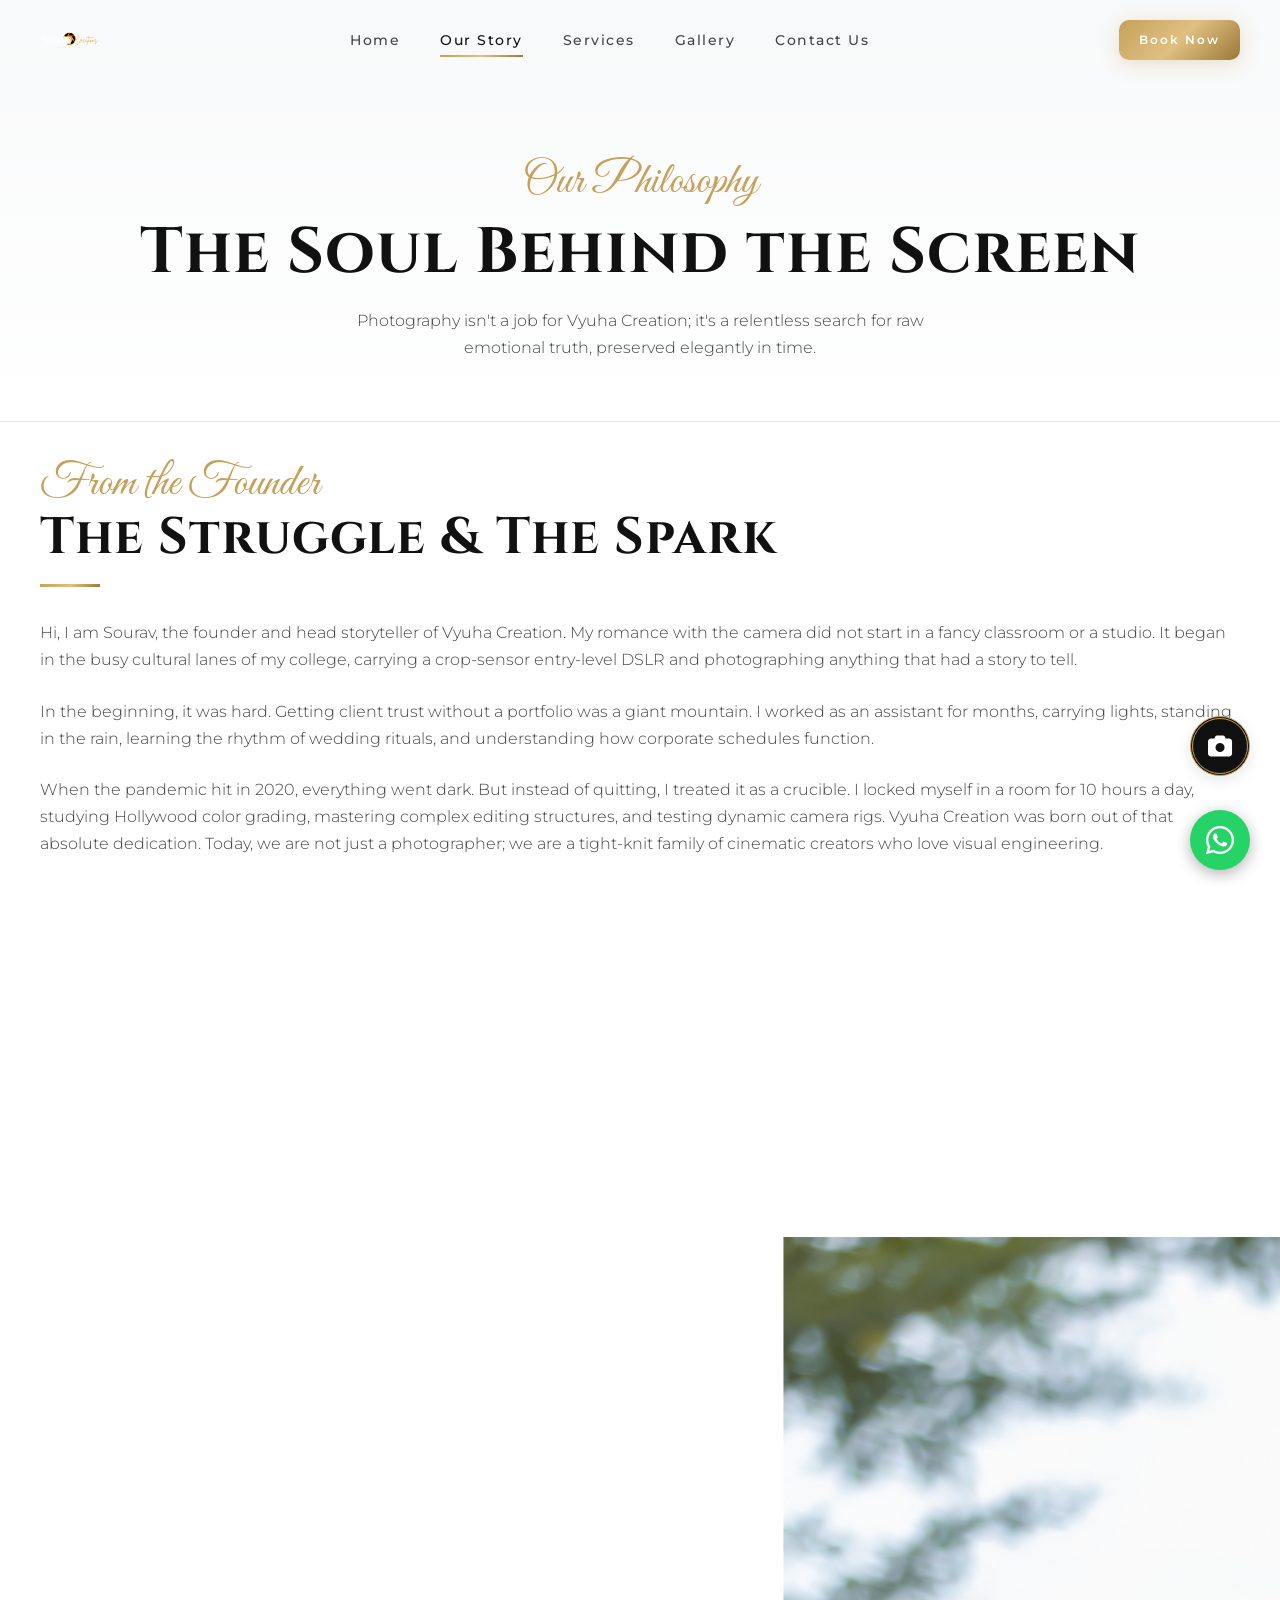
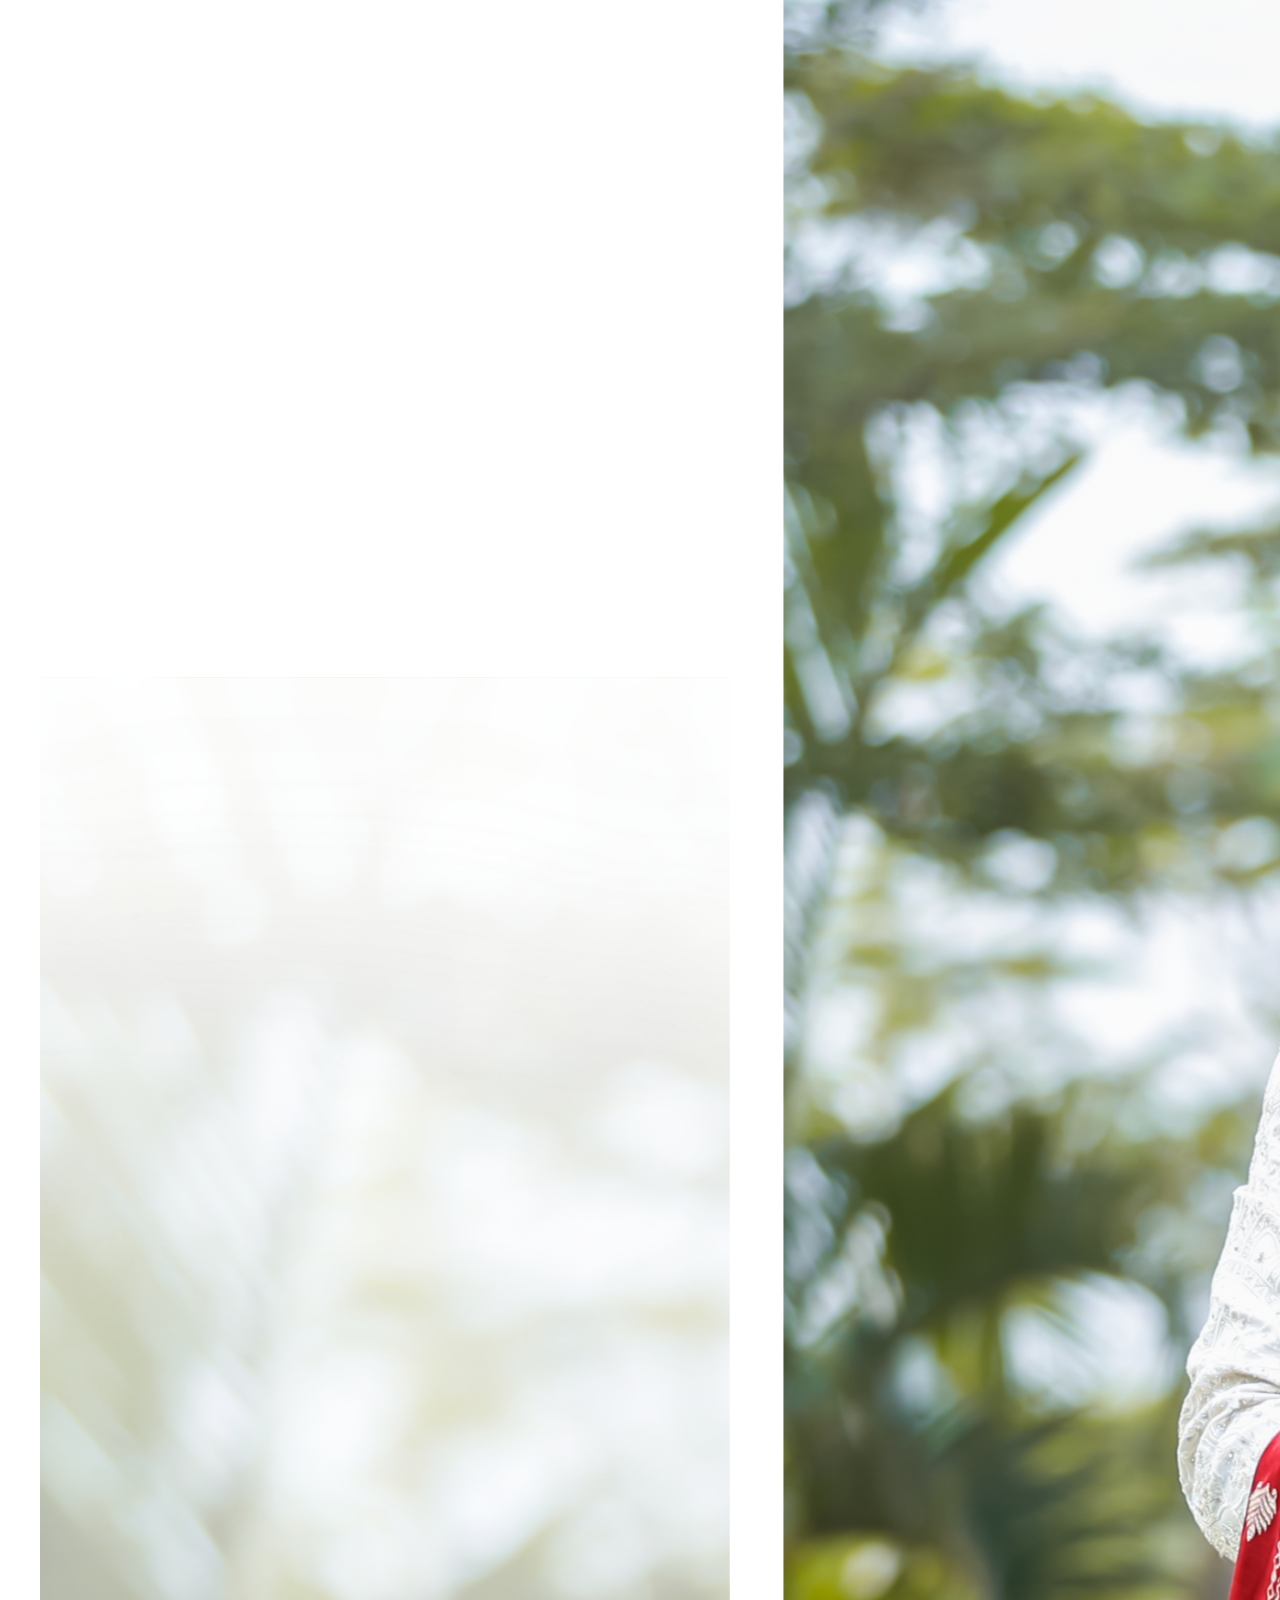
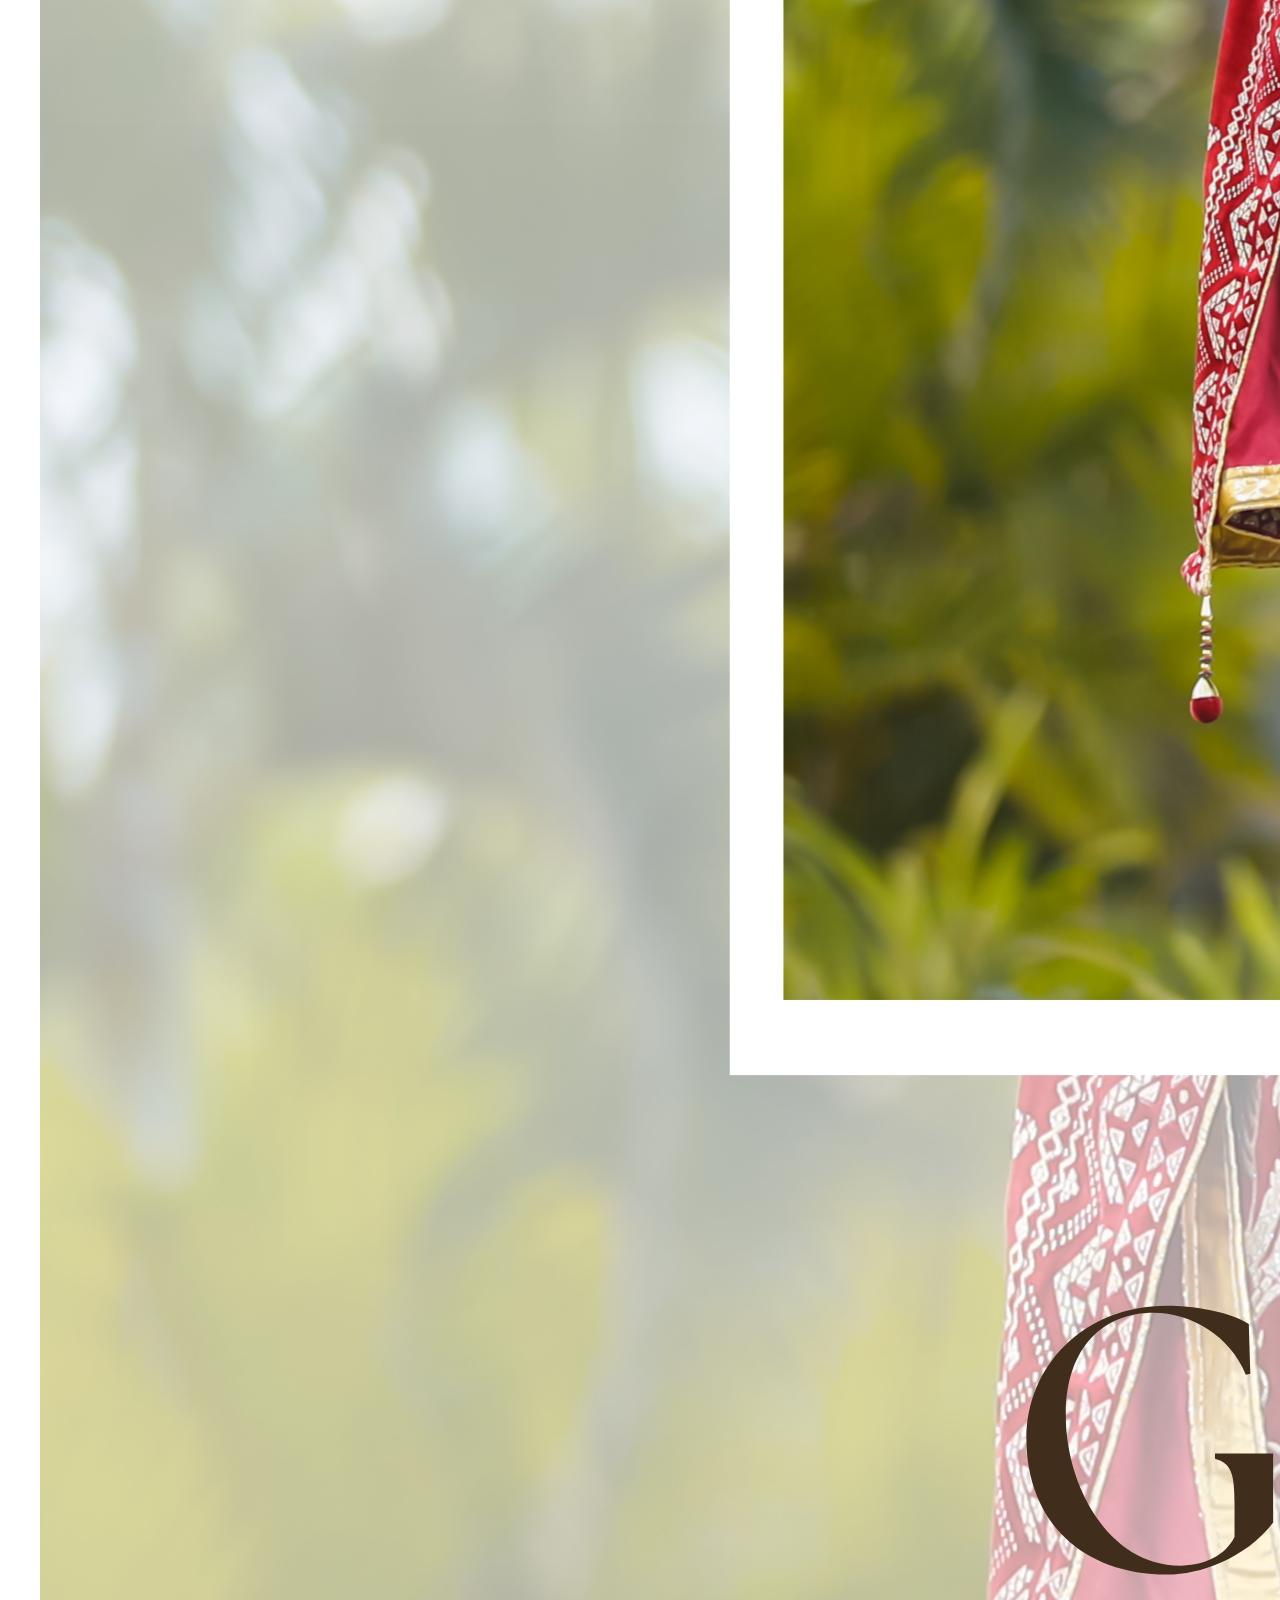
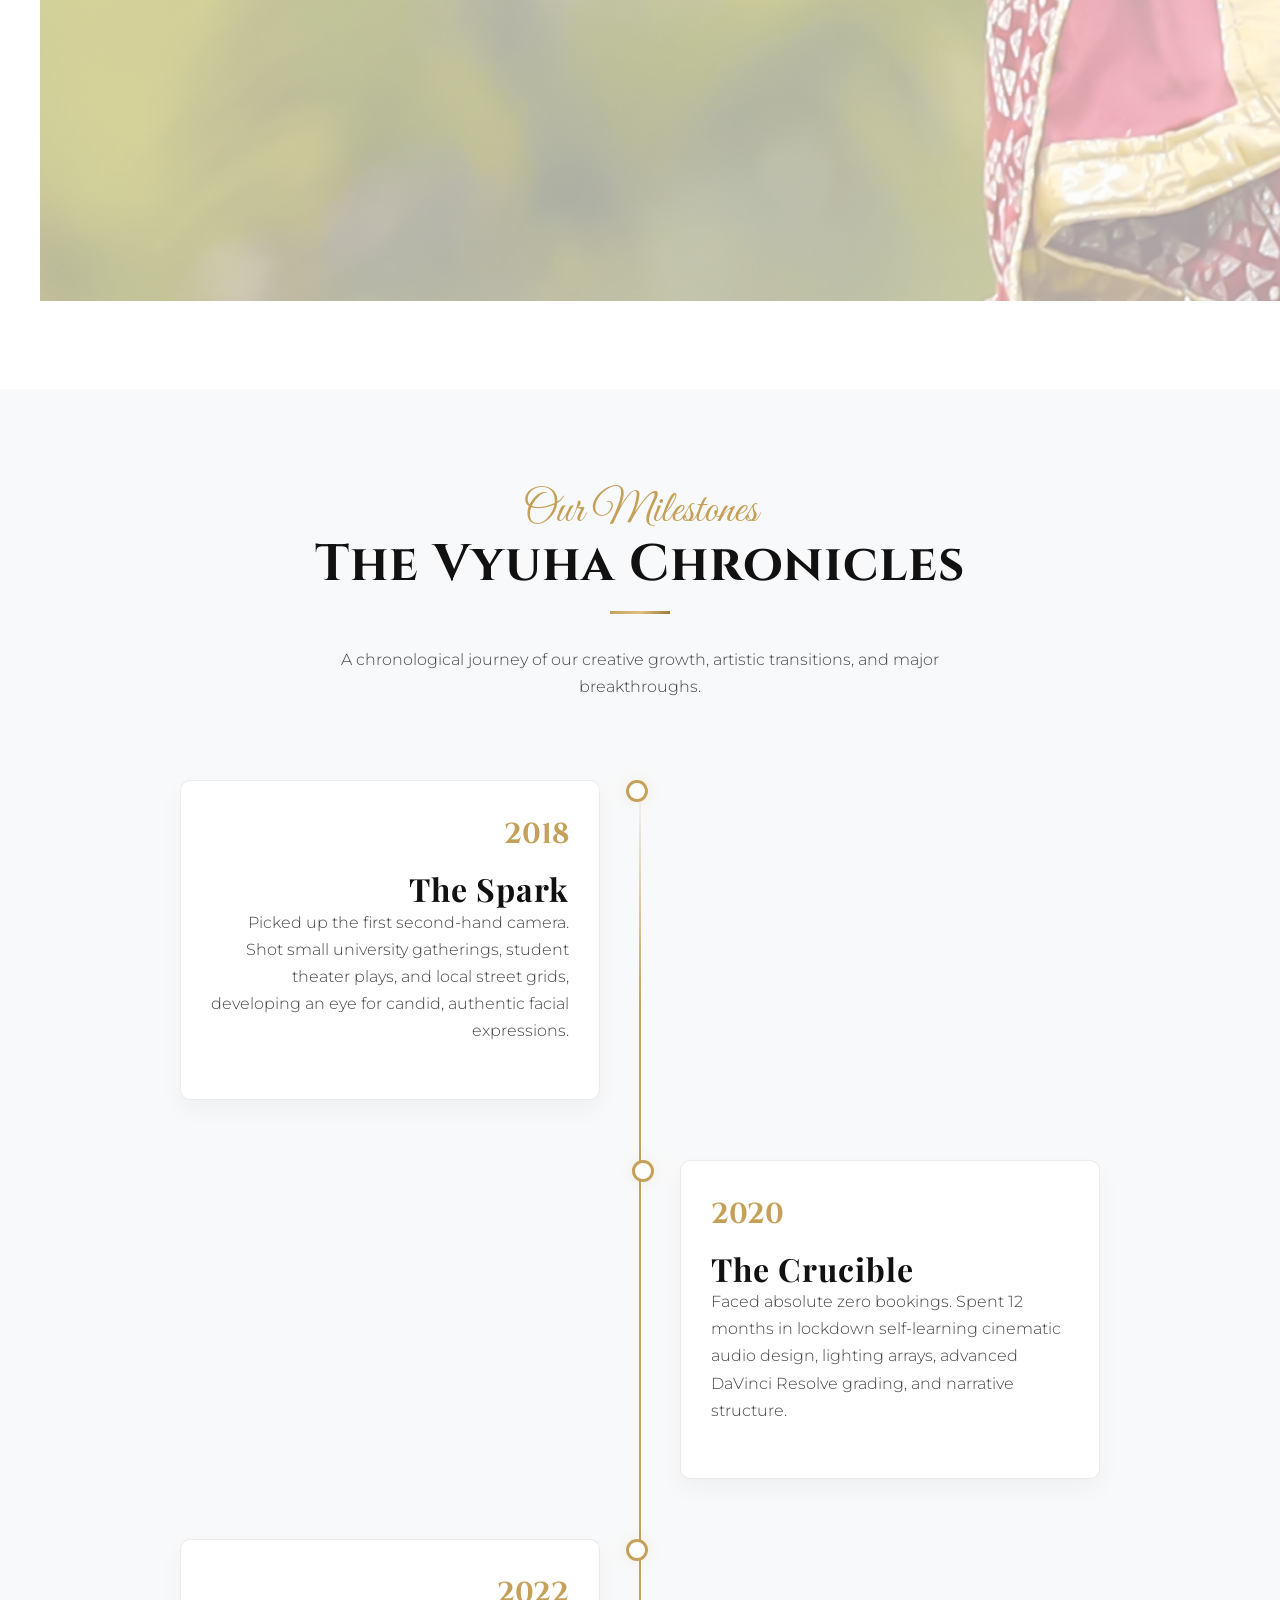
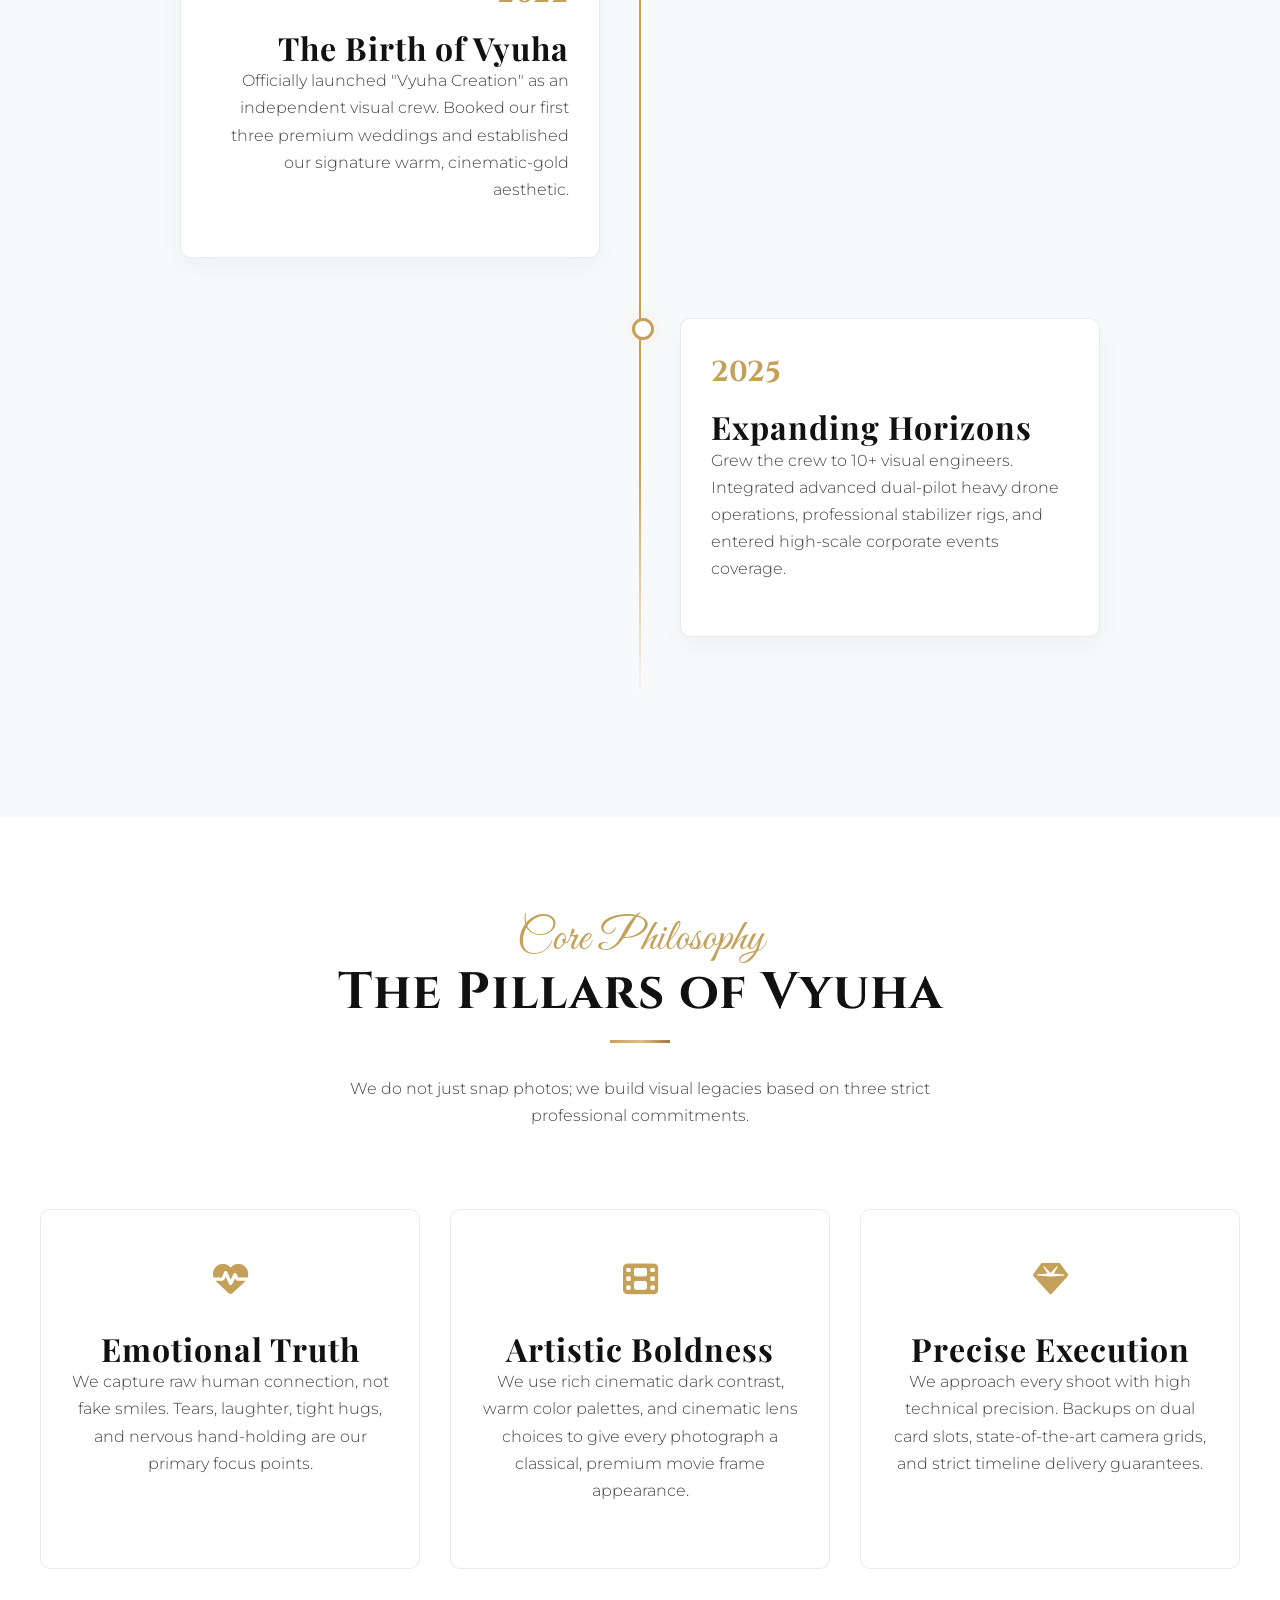
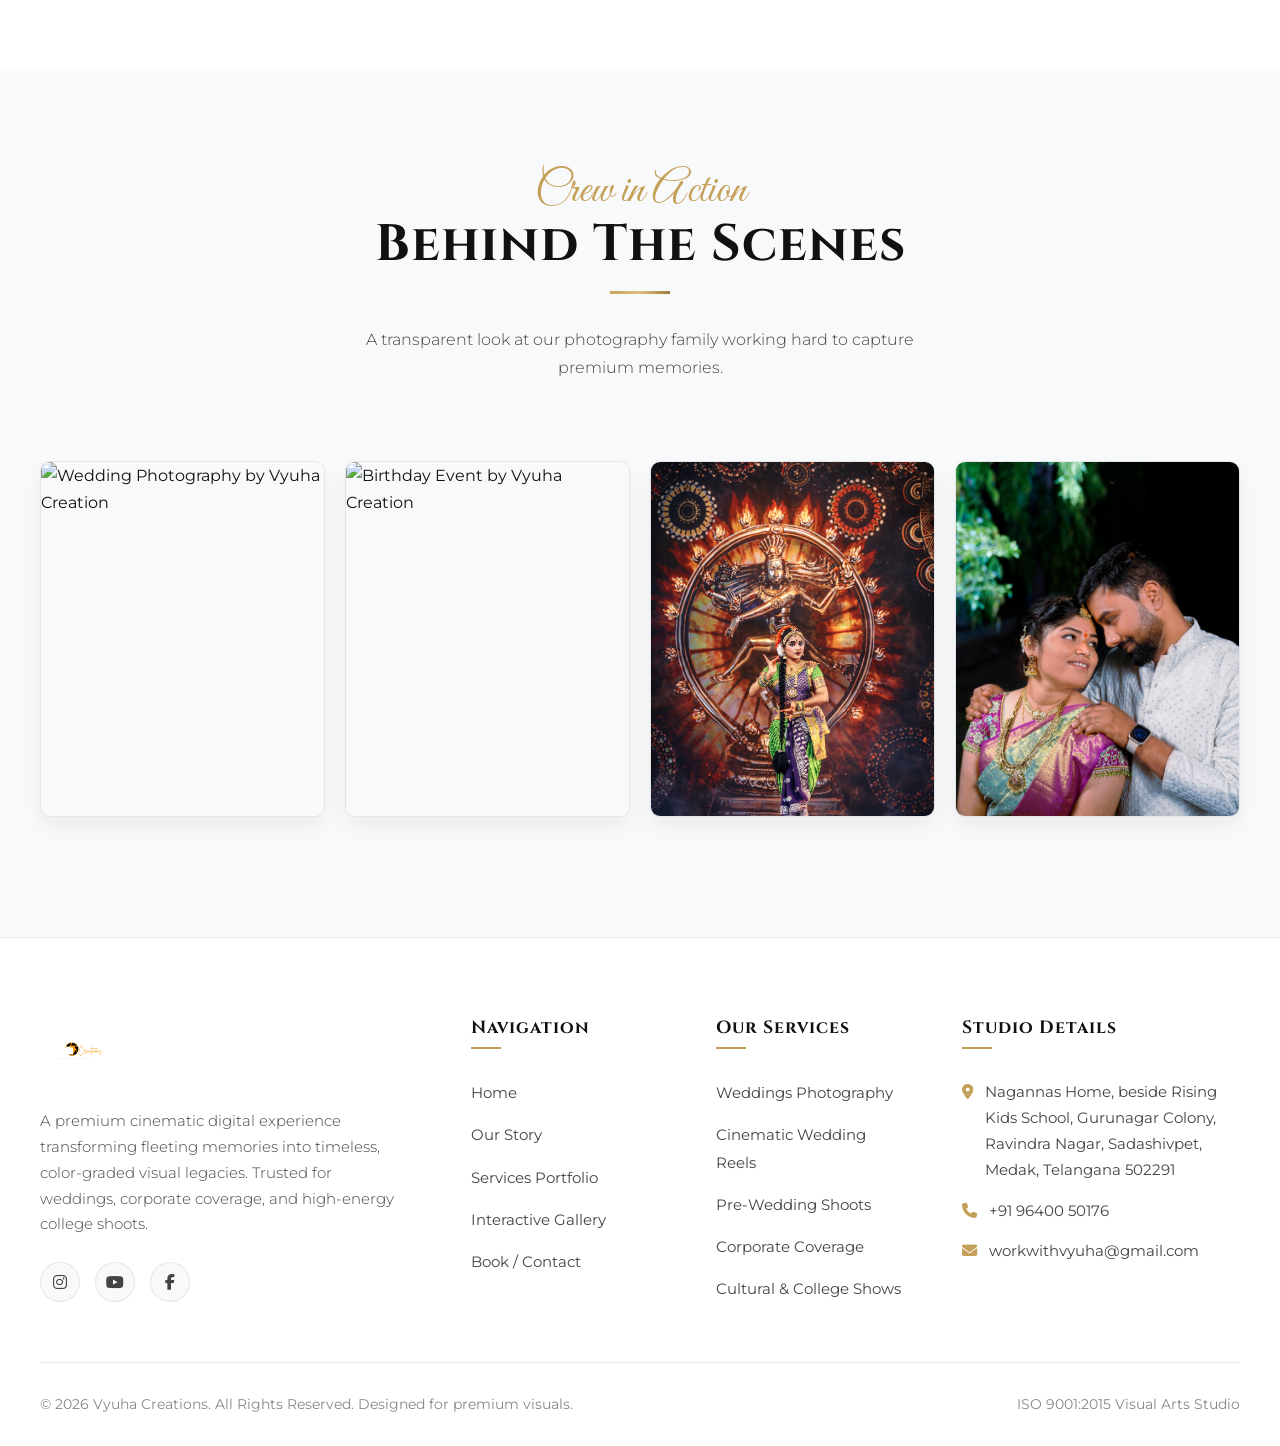
==== commit 17440295: "Replace dummy images with real client photos across gallery, index and about pages" ====
--- a/about.html
+++ b/about.html
@@ -297,7 +297,7 @@
           <p>When the pandemic hit in 2020, everything went dark. But instead of quitting, I treated it as a crucible. I locked myself in a room for 10 hours a day, studying Hollywood color grading, mastering complex editing structures, and testing dynamic camera rigs. Vyuha Creation was born out of that absolute dedication. Today, we are not just a photographer; we are a tight-knit family of cinematic creators who love visual engineering.</p>
         </div>
         <div class="intro-image-container reveal" style="transition-delay: 0.2s;">
-          <img src="images/camera_studio.jpg" alt="Professional Camera by Vyuha Creation">
+          <img src="images/Wedding%20of%20Naresh%20%26%20Vani/Post%204.jpg" alt="Wedding Photography by Vyuha Creation">
         </div>
       </div>
     </div>
@@ -404,7 +404,7 @@
       <div class="bts-grid">
         <!-- Card 1 -->
         <div class="bts-card reveal">
-          <img src="images/hero_lens_bg.jpg" alt="Leica Noctilux-M Lens Aperture Blades Calibration" loading="lazy">
+          <img src="images/Wedding%20of%20Shiva%20%26%20Bhoomika/3.jpg" alt="Wedding Photography by Vyuha Creation" loading="lazy">
           <div class="bts-overlay">
             <span class="bts-text">Lens Mechanics</span>
           </div>
@@ -412,7 +412,7 @@
         
         <!-- Card 2 -->
         <div class="bts-card reveal" style="transition-delay: 0.1s;">
-          <img src="images/camera_studio.jpg" alt="Leica Camera Body Setup Check" loading="lazy">
+          <img src="images/1st%20Birthday%20of%20Medhansh/4R3A7465.jpg" alt="Birthday Event by Vyuha Creation" loading="lazy">
           <div class="bts-overlay">
             <span class="bts-text">Gear Calibration</span>
           </div>
@@ -420,7 +420,7 @@
         
         <!-- Card 3 -->
         <div class="bts-card reveal" style="transition-delay: 0.2s;">
-          <img src="images/viewfinder_screen.jpg" alt="Focusing Screen Viewfinder Calibration" loading="lazy">
+          <img src="images/Classical%20Dance/1.jpg" alt="Classical Dance Event by Vyuha Creation" loading="lazy">
           <div class="bts-overlay">
             <span class="bts-text">Viewfinder Grid</span>
           </div>
@@ -428,7 +428,7 @@
         
         <!-- Card 4 -->
         <div class="bts-card reveal" style="transition-delay: 0.3s;">
-          <img src="images/camera_dial.jpg" alt="Camera Shooting Mode Selectors Dial" loading="lazy">
+          <img src="images/Engagement%20of%20Karthik%20%26%20Shruthi/_DSC8279.jpg" alt="Engagement Photography by Vyuha Creation" loading="lazy">
           <div class="bts-overlay">
             <span class="bts-text">Shooting Modes</span>
           </div>
--- a/css/style.css
+++ b/css/style.css
@@ -7,25 +7,33 @@
 
 /* --- CSS Variables & Design Tokens --- */
 :root {
-  /* Colors */
-  --bg-pure-black: #000000;
-  --bg-dark-charcoal: #080808;
-  --bg-card: #121212;
-  --bg-card-hover: #1c1c1c;
-  
-  --color-gold: #F4A000;
-  --color-gold-light: #FFB933;
-  --color-gold-glow: #ffd36b;
-  
-  --color-text-primary: #F5F5F5;
-  --color-text-secondary: #A8A8A8;
-  --color-text-dark: #666666;
-  
-  --gold-gradient: linear-gradient(135deg, #F4A000, #FFB933, #FFD36B);
-  --dark-gradient: linear-gradient(180deg, rgba(0,0,0,0.8) 0%, rgba(10,10,10,0.95) 100%);
-  --gold-border-glow: 0 0 15px rgba(244, 160, 0, 0.2);
-  --gold-button-glow: 0 4px 20px rgba(244, 160, 0, 0.4);
-  
+  /* Colors - Premium Leica/Fujifilm inspired White/Light Theme */
+  --bg-pure-black: #ffffff; /* Main page background */
+  --bg-dark-charcoal: #f8f9fa; /* Alternate section background */
+  --bg-card: #ffffff; /* Card background */
+  --bg-card-hover: #f1f3f5; /* Card hover background */
+  
+  --color-gold: #c5a059; /* Matte Gold / Bronze accent */
+  --color-gold-light: #9a7837; /* Darker gold/bronze for text readability on light bg */
+  --color-gold-glow: rgba(197, 160, 89, 0.15);
+  
+  --color-text-primary: #111111; /* Dark charcoal/black for primary text */
+  --color-text-secondary: #444444; /* Charcoal for secondary/paragraph text */
+  --color-text-dark: #888888; /* Muted gray for small text & icons */
+  
+  --gold-gradient: linear-gradient(135deg, #c5a059, #e0c082, #9a7837);
+  --dark-gradient: linear-gradient(180deg, rgba(255,255,255,0.85) 0%, rgba(248,249,250,0.98) 100%);
+  --gold-border-glow: 0 0 15px rgba(197, 160, 89, 0.15);
+  --gold-button-glow: 0 4px 20px rgba(197, 160, 89, 0.3);
+  
+  /* Photographic Accents */
+  --camera-shutter-red: #d32f2f; /* Active recording/status indicator red */
+  --camera-focus-green: #34c759; /* Autofocus lock indicator green */
+  --border-light: rgba(0, 0, 0, 0.08);
+  --border-medium: rgba(0, 0, 0, 0.15);
+  --bg-overlay-light: rgba(0, 0, 0, 0.02);
+  --bg-overlay-medium: rgba(0, 0, 0, 0.05);
+
   /* Fonts */
   --font-serif-brand: 'Cinzel', serif;
   --font-serif-display: 'Playfair Display', serif;
@@ -152,9 +160,9 @@
 }
 
 header.scrolled {
-  background-color: rgba(0, 0, 0, 0.9);
+  background-color: rgba(255, 255, 255, 0.95);
   backdrop-filter: blur(15px);
-  border-bottom: 1px solid rgba(244, 160, 0, 0.1);
+  border-bottom: 1px solid var(--border-light);
   height: 70px;
 }
 
@@ -279,8 +287,8 @@
   right: -100%;
   width: 100%;
   height: 100vh;
-  background: radial-gradient(circle at top right, rgba(244, 160, 0, 0.06), var(--bg-pure-black) 70%);
-  background-color: rgba(0, 0, 0, 0.97);
+  background: radial-gradient(circle at top right, rgba(197, 160, 89, 0.05), var(--bg-pure-black) 70%);
+  background-color: rgba(255, 255, 255, 0.97);
   backdrop-filter: blur(20px);
   z-index: 999;
   display: flex;
@@ -417,7 +425,7 @@
 .btn-secondary {
   background: transparent;
   color: var(--color-text-primary);
-  border: 1px solid rgba(255, 255, 255, 0.2);
+  border: 1px solid var(--border-medium);
 }
 
 .btn-secondary:hover {
@@ -502,7 +510,7 @@
 
 .card {
   background: var(--bg-card);
-  border: 1px solid rgba(255, 255, 255, 0.05);
+  border: 1px solid var(--border-light);
   border-radius: var(--border-radius-md);
   padding: 40px;
   transition: var(--transition-smooth);
@@ -570,7 +578,7 @@
   max-height: 85vh;
   border-radius: var(--border-radius-sm);
   box-shadow: 0 10px 30px rgba(0, 0, 0, 0.5);
-  border: 1px solid rgba(255, 255, 255, 0.1);
+  border: 1px solid var(--border-light);
   transform: scale(0.9);
   transition: transform 0.4s ease;
 }
@@ -600,7 +608,7 @@
   top: 50%;
   transform: translateY(-50%);
   background: rgba(0, 0, 0, 0.5);
-  border: 1px solid rgba(255, 255, 255, 0.1);
+  border: 1px solid var(--border-light);
   color: var(--color-text-primary);
   font-size: 1.5rem;
   padding: 15px 20px;
@@ -624,12 +632,12 @@
 
 /* Glassmorphism Inquiry Form */
 .glass-panel {
-  background: rgba(18, 18, 18, 0.6);
+  background: rgba(255, 255, 255, 0.7);
   backdrop-filter: blur(20px);
-  border: 1px solid rgba(255, 255, 255, 0.05);
+  border: 1px solid var(--border-light);
   border-radius: var(--border-radius-lg);
   padding: 50px;
-  box-shadow: 0 15px 35px rgba(0, 0, 0, 0.4);
+  box-shadow: 0 15px 35px rgba(0, 0, 0, 0.05);
   position: relative;
   overflow: hidden;
 }
@@ -660,8 +668,8 @@
 
 .form-control {
   width: 100%;
-  background: rgba(255, 255, 255, 0.03);
-  border: 1px solid rgba(255, 255, 255, 0.1);
+  background: var(--bg-dark-charcoal);
+  border: 1px solid var(--border-light);
   border-radius: var(--border-radius-md);
   padding: 16px 20px;
   font-family: var(--font-sans);
@@ -673,8 +681,8 @@
 .form-control:focus {
   outline: none;
   border-color: var(--color-gold);
-  background: rgba(255, 255, 255, 0.05);
-  box-shadow: 0 0 10px rgba(244, 160, 0, 0.15);
+  background: var(--bg-pure-black);
+  box-shadow: 0 0 10px rgba(197, 160, 89, 0.15);
 }
 
 textarea.form-control {
@@ -685,7 +693,7 @@
 /* Footer Section */
 footer {
   background-color: var(--bg-pure-black);
-  border-top: 1px solid rgba(255, 255, 255, 0.05);
+  border-top: 1px solid var(--border-light);
   padding: 80px 40px 30px 40px;
 }
 
@@ -715,8 +723,8 @@
   width: 40px;
   height: 40px;
   border-radius: 50%;
-  background: rgba(255, 255, 255, 0.03);
-  border: 1px solid rgba(255, 255, 255, 0.1);
+  background: var(--bg-dark-charcoal);
+  border: 1px solid var(--border-light);
   display: flex;
   align-items: center;
   justify-content: center;
@@ -791,7 +799,7 @@
   max-width: var(--max-width);
   margin: 0 auto;
   padding-top: 30px;
-  border-top: 1px solid rgba(255, 255, 255, 0.05);
+  border-top: 1px solid var(--border-light);
   display: flex;
   justify-content: space-between;
   align-items: center;
@@ -804,8 +812,8 @@
   background-color: var(--bg-dark-charcoal);
   padding: 100px 40px;
   text-align: center;
-  border-top: 1px solid rgba(255, 255, 255, 0.02);
-  border-bottom: 1px solid rgba(255, 255, 255, 0.02);
+  border-top: 1px solid var(--border-light);
+  border-bottom: 1px solid var(--border-light);
 }
 
 .instagram-grid {
@@ -822,8 +830,8 @@
   overflow: hidden;
   aspect-ratio: 1 / 1;
   display: block;
-  border: 1px solid rgba(255, 255, 255, 0.04);
-  box-shadow: 0 4px 20px rgba(0, 0, 0, 0.4);
+  border: 1px solid var(--border-light);
+  box-shadow: 0 4px 20px rgba(0, 0, 0, 0.05);
 }
 
 .instagram-item img {
@@ -927,7 +935,7 @@
 
 .wedding-category-card {
   background: var(--bg-card);
-  border: 1px solid rgba(255, 255, 255, 0.04);
+  border: 1px solid var(--border-light);
   border-radius: var(--border-radius-lg);
   padding: 40px 30px;
   text-align: center;
@@ -993,11 +1001,11 @@
 .event-detail-view {
   display: none;
   background: var(--bg-card);
-  border: 1px solid rgba(255, 255, 255, 0.04);
+  border: 1px solid var(--border-light);
   border-radius: var(--border-radius-lg);
   padding: 50px;
   margin-top: 50px;
-  box-shadow: 0 15px 35px rgba(0, 0, 0, 0.4);
+  box-shadow: 0 15px 35px rgba(0, 0, 0, 0.05);
 }
 
 .detail-header {
@@ -1005,7 +1013,7 @@
   align-items: center;
   gap: 20px;
   margin-bottom: 30px;
-  border-bottom: 1px solid rgba(255, 255, 255, 0.06);
+  border-bottom: 1px solid var(--border-light);
   padding-bottom: 20px;
 }
 
@@ -1041,8 +1049,8 @@
 }
 
 .detail-meta-box {
-  background: rgba(255, 255, 255, 0.02);
-  border: 1px solid rgba(255, 255, 255, 0.04);
+  background: var(--bg-dark-charcoal);
+  border: 1px solid var(--border-light);
   border-radius: var(--border-radius-md);
   padding: 30px;
 }
@@ -1067,11 +1075,11 @@
 .customizer-wizard-section {
   display: none;
   background: var(--bg-card);
-  border: 1px solid rgba(255, 255, 255, 0.04);
+  border: 1px solid var(--border-light);
   border-radius: var(--border-radius-lg);
   padding: 50px;
   margin-top: 50px;
-  box-shadow: 0 15px 35px rgba(0, 0, 0, 0.4);
+  box-shadow: 0 15px 35px rgba(0, 0, 0, 0.05);
 }
 
 .wizard-steps-indicator {
@@ -1086,7 +1094,7 @@
   width: 12px;
   height: 12px;
   border-radius: 50%;
-  background: rgba(255, 255, 255, 0.1);
+  background: var(--border-medium);
   transition: var(--transition-fast);
 }
 
@@ -1111,8 +1119,8 @@
 }
 
 .day-select-card {
-  background: rgba(255, 255, 255, 0.02);
-  border: 1px solid rgba(255, 255, 255, 0.05);
+  background: var(--bg-dark-charcoal);
+  border: 1px solid var(--border-light);
   border-radius: var(--border-radius-md);
   padding: 20px 10px;
   text-align: center;
@@ -1139,8 +1147,8 @@
 }
 
 .event-toggle-card {
-  background: rgba(255, 255, 255, 0.02);
-  border: 1px solid rgba(255, 255, 255, 0.05);
+  background: var(--bg-dark-charcoal);
+  border: 1px solid var(--border-light);
   border-radius: var(--border-radius-md);
   padding: 30px 20px;
   text-align: center;
@@ -1154,13 +1162,13 @@
   top: 15px;
   right: 15px;
   font-size: 1.1rem;
-  color: rgba(255, 255, 255, 0.1);
+  color: var(--border-medium);
   transition: var(--transition-fast);
 }
 
 .event-toggle-card:hover {
-  background: rgba(255, 255, 255, 0.04);
-  border-color: rgba(255, 255, 255, 0.1);
+  background: var(--bg-card-hover);
+  border-color: var(--border-medium);
 }
 
 .event-toggle-card.active {
@@ -1181,8 +1189,8 @@
 }
 
 .wizard-summary-wrapper {
-  background: rgba(255, 255, 255, 0.01);
-  border: 1px solid rgba(255, 255, 255, 0.04);
+  background: var(--bg-dark-charcoal);
+  border: 1px solid var(--border-light);
   border-radius: var(--border-radius-md);
   padding: 40px;
   margin-top: 30px;
@@ -1222,14 +1230,14 @@
 }
 
 .modal-container {
-  background: rgba(18, 18, 18, 0.8);
+  background: rgba(255, 255, 255, 0.95);
   backdrop-filter: blur(20px);
-  border: 1px solid rgba(255, 255, 255, 0.08);
+  border: 1px solid var(--border-medium);
   border-radius: var(--border-radius-lg);
   width: 90%;
   max-width: 600px;
   padding: 40px;
-  box-shadow: 0 20px 50px rgba(0, 0, 0, 0.5);
+  box-shadow: 0 20px 50px rgba(0, 0, 0, 0.1);
   position: relative;
   transform: scale(0.9);
   transition: transform 0.4s cubic-bezier(0.25, 0.8, 0.25, 1);
@@ -1472,3 +1480,503 @@
     max-width: 1500px;
   }
 }
+
+/* ==========================================================================
+   VYUHA CREATION - CUSTOM PHOTOGRAPHY & CAMERA INTERACTIVE SYSTEMS
+   ========================================================================== */
+
+/* 1. Camera Button & Shutter Rolling Loader */
+#preloader {
+  position: fixed;
+  top: 0;
+  left: 0;
+  width: 100%;
+  height: 100%;
+  background-color: #ffffff;
+  display: flex;
+  flex-direction: column;
+  justify-content: center;
+  align-items: center;
+  z-index: 99999;
+  transition: opacity 0.6s cubic-bezier(0.25, 0.8, 0.25, 1), visibility 0.6s ease;
+}
+
+#preloader.fade-out {
+  opacity: 0;
+  visibility: hidden;
+}
+
+.loader-content {
+  text-align: center;
+}
+
+.camera-loader {
+  position: relative;
+  width: 120px;
+  height: 90px;
+  margin: 0 auto 20px auto;
+}
+
+.camera-body {
+  width: 100px;
+  height: 70px;
+  border: 4px solid var(--color-text-primary);
+  border-radius: 14px;
+  position: absolute;
+  bottom: 0;
+  left: 10px;
+  background: #ffffff;
+  box-shadow: 0 8px 24px rgba(0,0,0,0.06);
+}
+
+/* Shutter release button that presses down/rolls */
+.shutter-button {
+  position: absolute;
+  top: -12px;
+  left: 20px;
+  width: 24px;
+  height: 12px;
+  background: var(--camera-shutter-red); /* Leica red dot accent button */
+  border-radius: 6px 6px 0 0;
+  animation: buttonRoll 1.6s infinite ease-in-out;
+  box-shadow: 0 -2px 5px rgba(211, 47, 47, 0.3);
+}
+
+.camera-lens {
+  position: absolute;
+  top: 50%;
+  left: 50%;
+  transform: translate(-50%, -50%);
+  width: 50px;
+  height: 50px;
+  border: 4px solid var(--color-text-primary);
+  border-radius: 50%;
+  background: #ffffff;
+  display: flex;
+  justify-content: center;
+  align-items: center;
+  overflow: hidden;
+}
+
+/* Focus ring (lens dial) rolling/spinning */
+.focus-ring {
+  position: absolute;
+  width: 100%;
+  height: 100%;
+  border: 2px dashed var(--color-gold);
+  border-radius: 50%;
+  animation: lensSpin 4s infinite linear;
+}
+
+/* Aperture blades rolling open/shut */
+.aperture-blades {
+  position: absolute;
+  width: 80%;
+  height: 80%;
+  background: repeating-conic-gradient(from 0deg, var(--color-text-primary) 0deg 30deg, transparent 30deg 60deg);
+  border-radius: 50%;
+  animation: apertureCloseOpen 1.6s infinite ease-in-out;
+}
+
+.loader-text {
+  font-family: var(--font-serif-brand);
+  font-size: 1.1rem;
+  letter-spacing: 6px;
+  font-weight: 700;
+  color: var(--color-text-primary);
+  margin-top: 10px;
+}
+
+@keyframes buttonRoll {
+  0%, 100% { transform: translateY(0); }
+  50% { transform: translateY(5px); }
+}
+
+@keyframes lensSpin {
+  100% { transform: rotate(360deg); }
+}
+
+@keyframes apertureCloseOpen {
+  0%, 100% { transform: scale(1.1) rotate(0deg); opacity: 0.95; }
+  50% { transform: scale(0.15) rotate(180deg); opacity: 0.1; }
+}
+
+/* 2. Interactive Focus Viewfinder Card brackets */
+.focus-card {
+  position: relative;
+  background: var(--bg-card);
+  border: 1px solid var(--border-light);
+  border-radius: var(--border-radius-md);
+  padding: 35px;
+  transition: var(--transition-smooth);
+  overflow: hidden;
+}
+
+.focus-card::before {
+  content: '';
+  position: absolute;
+  top: 15px;
+  left: 15px;
+  width: 14px;
+  height: 14px;
+  border-top: 2px solid var(--color-text-dark);
+  border-left: 2px solid var(--color-text-dark);
+  transition: var(--transition-smooth);
+  pointer-events: none;
+}
+
+.focus-card::after {
+  content: '';
+  position: absolute;
+  bottom: 15px;
+  right: 15px;
+  width: 14px;
+  height: 14px;
+  border-bottom: 2px solid var(--color-text-dark);
+  border-right: 2px solid var(--color-text-dark);
+  transition: var(--transition-smooth);
+  pointer-events: none;
+}
+
+.focus-card-decor {
+  position: absolute;
+  top: 15px;
+  right: 15px;
+  width: 14px;
+  height: 14px;
+  border-top: 2px solid var(--color-text-dark);
+  border-right: 2px solid var(--color-text-dark);
+  transition: var(--transition-smooth);
+  pointer-events: none;
+}
+
+.focus-card-decor::before {
+  content: '';
+  position: absolute;
+  bottom: -14px;
+  left: -14px;
+  width: 14px;
+  height: 14px;
+  border-bottom: 2px solid var(--color-text-dark);
+  border-left: 2px solid var(--color-text-dark);
+  transition: var(--transition-smooth);
+  pointer-events: none;
+}
+
+.focus-card:hover {
+  border-color: var(--color-gold);
+  transform: translateY(-6px);
+  box-shadow: 0 10px 30px rgba(0,0,0,0.05);
+}
+
+.focus-card:hover::before {
+  top: 10px;
+  left: 10px;
+  border-color: var(--color-gold);
+}
+
+.focus-card:hover::after {
+  bottom: 10px;
+  right: 10px;
+  border-color: var(--color-gold);
+}
+
+.focus-card:hover .focus-card-decor {
+  top: 10px;
+  right: 10px;
+  border-color: var(--color-gold);
+}
+
+.focus-card:hover .focus-card-decor::before {
+  border-color: var(--color-gold);
+}
+
+/* 3. Hero Viewfinder HUD Overlay */
+.viewfinder-hud {
+  position: absolute;
+  top: 40px;
+  left: 40px;
+  right: 40px;
+  bottom: 40px;
+  border: 1px solid rgba(0,0,0,0.03);
+  pointer-events: none;
+  z-index: 2;
+  transition: opacity 0.5s ease;
+}
+
+.hud-corners .corner {
+  position: absolute;
+  width: 25px;
+  height: 25px;
+  border: 2px solid var(--color-text-primary);
+  opacity: 0.8;
+}
+
+.hud-corners .corner.tl { top: 0; left: 0; border-right: none; border-bottom: none; }
+.hud-corners .corner.tr { top: 0; right: 0; border-left: none; border-bottom: none; }
+.hud-corners .corner.bl { bottom: 0; left: 0; border-right: none; border-top: none; }
+.hud-corners .corner.br { bottom: 0; right: 0; border-left: none; border-top: none; }
+
+.hud-center {
+  position: absolute;
+  top: 50%;
+  left: 50%;
+  transform: translate(-50%, -50%);
+  display: flex;
+  align-items: center;
+  gap: 12px;
+  font-family: monospace;
+  font-size: 1.8rem;
+  color: var(--color-text-primary);
+  opacity: 0.75;
+  transition: all 0.3s ease;
+}
+
+.hud-center.focus-locked {
+  color: var(--camera-focus-green) !important;
+  opacity: 1;
+  transform: translate(-50%, -50%) scale(1.08);
+}
+
+.hud-center .focus-bracket-left,
+.hud-center .focus-bracket-right {
+  font-weight: 300;
+}
+
+.hud-center .focus-dot {
+  font-size: 1.2rem;
+  color: var(--camera-shutter-red);
+  transition: color 0.3s ease;
+}
+
+.hud-center.focus-locked .focus-dot {
+  color: var(--camera-focus-green) !important;
+  animation: focusPulse 0.8s ease infinite alternate;
+}
+
+@keyframes focusPulse {
+  0% { transform: scale(0.9); opacity: 0.7; }
+  100% { transform: scale(1.2); opacity: 1; }
+}
+
+.hud-metrics {
+  position: absolute;
+  bottom: 20px;
+  left: 30px;
+  right: 30px;
+  display: flex;
+  justify-content: space-between;
+  font-family: monospace;
+  font-size: 0.85rem;
+  color: var(--color-text-primary);
+  opacity: 0.7;
+  letter-spacing: 1.5px;
+}
+
+/* 4. Hero Manual Focus Slider Control */
+.focus-adjuster-container {
+  position: absolute;
+  bottom: 60px;
+  right: 60px;
+  background: rgba(255, 255, 255, 0.85);
+  backdrop-filter: blur(15px);
+  border: 1px solid var(--border-medium);
+  border-radius: var(--border-radius-md);
+  padding: 20px;
+  z-index: 10;
+  display: flex;
+  flex-direction: column;
+  gap: 12px;
+  box-shadow: 0 10px 30px rgba(0, 0, 0, 0.05);
+  width: 260px;
+  pointer-events: auto;
+}
+
+.focus-dial-label {
+  font-family: var(--font-sans);
+  font-size: 0.75rem;
+  font-weight: 700;
+  letter-spacing: 2px;
+  color: var(--color-text-primary);
+  display: flex;
+  justify-content: space-between;
+  align-items: center;
+}
+
+/* Customize Range Slider */
+.focus-slider {
+  -webkit-appearance: none;
+  width: 100%;
+  height: 5px;
+  border-radius: 3px;
+  background: var(--border-medium);
+  outline: none;
+  cursor: pointer;
+}
+
+.focus-slider::-webkit-slider-thumb {
+  -webkit-appearance: none;
+  appearance: none;
+  width: 16px;
+  height: 16px;
+  border-radius: 50%;
+  background: var(--color-text-primary);
+  border: 2px solid var(--color-gold);
+  transition: transform 0.1s ease;
+}
+
+.focus-slider::-webkit-slider-thumb:hover {
+  transform: scale(1.2);
+}
+
+.focus-dial-markers {
+  display: flex;
+  justify-content: space-between;
+  font-size: 0.65rem;
+  color: var(--color-text-dark);
+  font-family: monospace;
+  margin-top: -4px;
+}
+
+.btn-autofocus {
+  padding: 8px 12px;
+  font-size: 0.7rem;
+  border: 1px solid var(--border-medium);
+  background: #ffffff;
+  color: var(--color-text-primary);
+  border-radius: var(--border-radius-sm);
+  cursor: pointer;
+  font-weight: 600;
+  letter-spacing: 1px;
+}
+
+.btn-autofocus:hover {
+  border-color: var(--color-gold);
+  color: var(--color-gold);
+}
+
+.btn-autofocus.active {
+  background: var(--camera-focus-green);
+  border-color: var(--camera-focus-green);
+  color: #ffffff;
+}
+
+/* 5. Global Floating Focus Adjuster Widget */
+.floating-focus-adjuster {
+  position: fixed;
+  bottom: 110px; /* Sits directly above floating WhatsApp button */
+  right: 30px;
+  z-index: 998;
+  display: flex;
+  align-items: center;
+  gap: 15px;
+}
+
+.adjuster-btn {
+  width: 60px;
+  height: 60px;
+  background-color: var(--color-text-primary);
+  color: var(--bg-pure-black);
+  border-radius: 50%;
+  display: flex;
+  align-items: center;
+  justify-content: center;
+  box-shadow: 0 4px 15px rgba(0, 0, 0, 0.1);
+  font-size: 1.5rem;
+  cursor: pointer;
+  transition: var(--transition-smooth);
+  border: 3px double var(--color-gold); /* Double border mimicking lens barrel */
+  position: relative;
+}
+
+.adjuster-btn:hover {
+  transform: rotate(45deg) scale(1.05);
+  border-color: var(--color-gold-light);
+}
+
+/* Panel containing slider */
+.adjuster-panel {
+  background: rgba(255, 255, 255, 0.95);
+  backdrop-filter: blur(15px);
+  border: 1px solid var(--border-medium);
+  border-radius: var(--border-radius-md);
+  padding: 15px;
+  display: flex;
+  flex-direction: column;
+  gap: 8px;
+  box-shadow: 0 8px 24px rgba(0, 0, 0, 0.08);
+  width: 200px;
+  opacity: 0;
+  visibility: hidden;
+  transform: translateX(20px);
+  transition: all 0.4s cubic-bezier(0.25, 0.8, 0.25, 1);
+}
+
+.floating-focus-adjuster.active .adjuster-panel {
+  opacity: 1;
+  visibility: visible;
+  transform: translateX(0);
+}
+
+/* 6. Service Icon Markings (Lens mark styling) */
+.service-icon-wrap {
+  width: 80px;
+  height: 80px;
+  border-radius: 50%;
+  border: 3px double var(--border-medium);
+  display: flex;
+  align-items: center;
+  justify-content: center;
+  font-size: 1.8rem;
+  color: var(--color-gold);
+  background: var(--bg-dark-charcoal);
+  position: relative;
+  transition: var(--transition-smooth);
+}
+
+.service-icon-wrap::before {
+  content: '50mm f/1.4';
+  position: absolute;
+  font-size: 7px;
+  font-family: var(--font-sans);
+  color: var(--color-text-dark);
+  top: -16px;
+  letter-spacing: 1px;
+  opacity: 0;
+  transition: var(--transition-smooth);
+}
+
+.service-icon-wrap::after {
+  content: 'ø 77mm';
+  position: absolute;
+  font-size: 7px;
+  font-family: var(--font-sans);
+  color: var(--color-text-dark);
+  bottom: -16px;
+  letter-spacing: 1px;
+  opacity: 0;
+  transition: var(--transition-smooth);
+}
+
+.card:hover .service-icon-wrap,
+.wedding-category-card:hover .service-icon-wrap {
+  border-color: var(--color-gold);
+  color: var(--color-gold-light);
+  transform: scale(1.05);
+}
+
+.card:hover .service-icon-wrap::before,
+.card:hover .service-icon-wrap::after,
+.wedding-category-card:hover .service-icon-wrap::before,
+.wedding-category-card:hover .service-icon-wrap::after {
+  opacity: 1;
+}
+
+/* Global focus filter targets */
+.hero-bg,
+.gallery-item img,
+.intro-image-container img,
+.play-card {
+  filter: blur(var(--focus-blur, 0px));
+  transition: filter 0.15s ease-out;
+}
